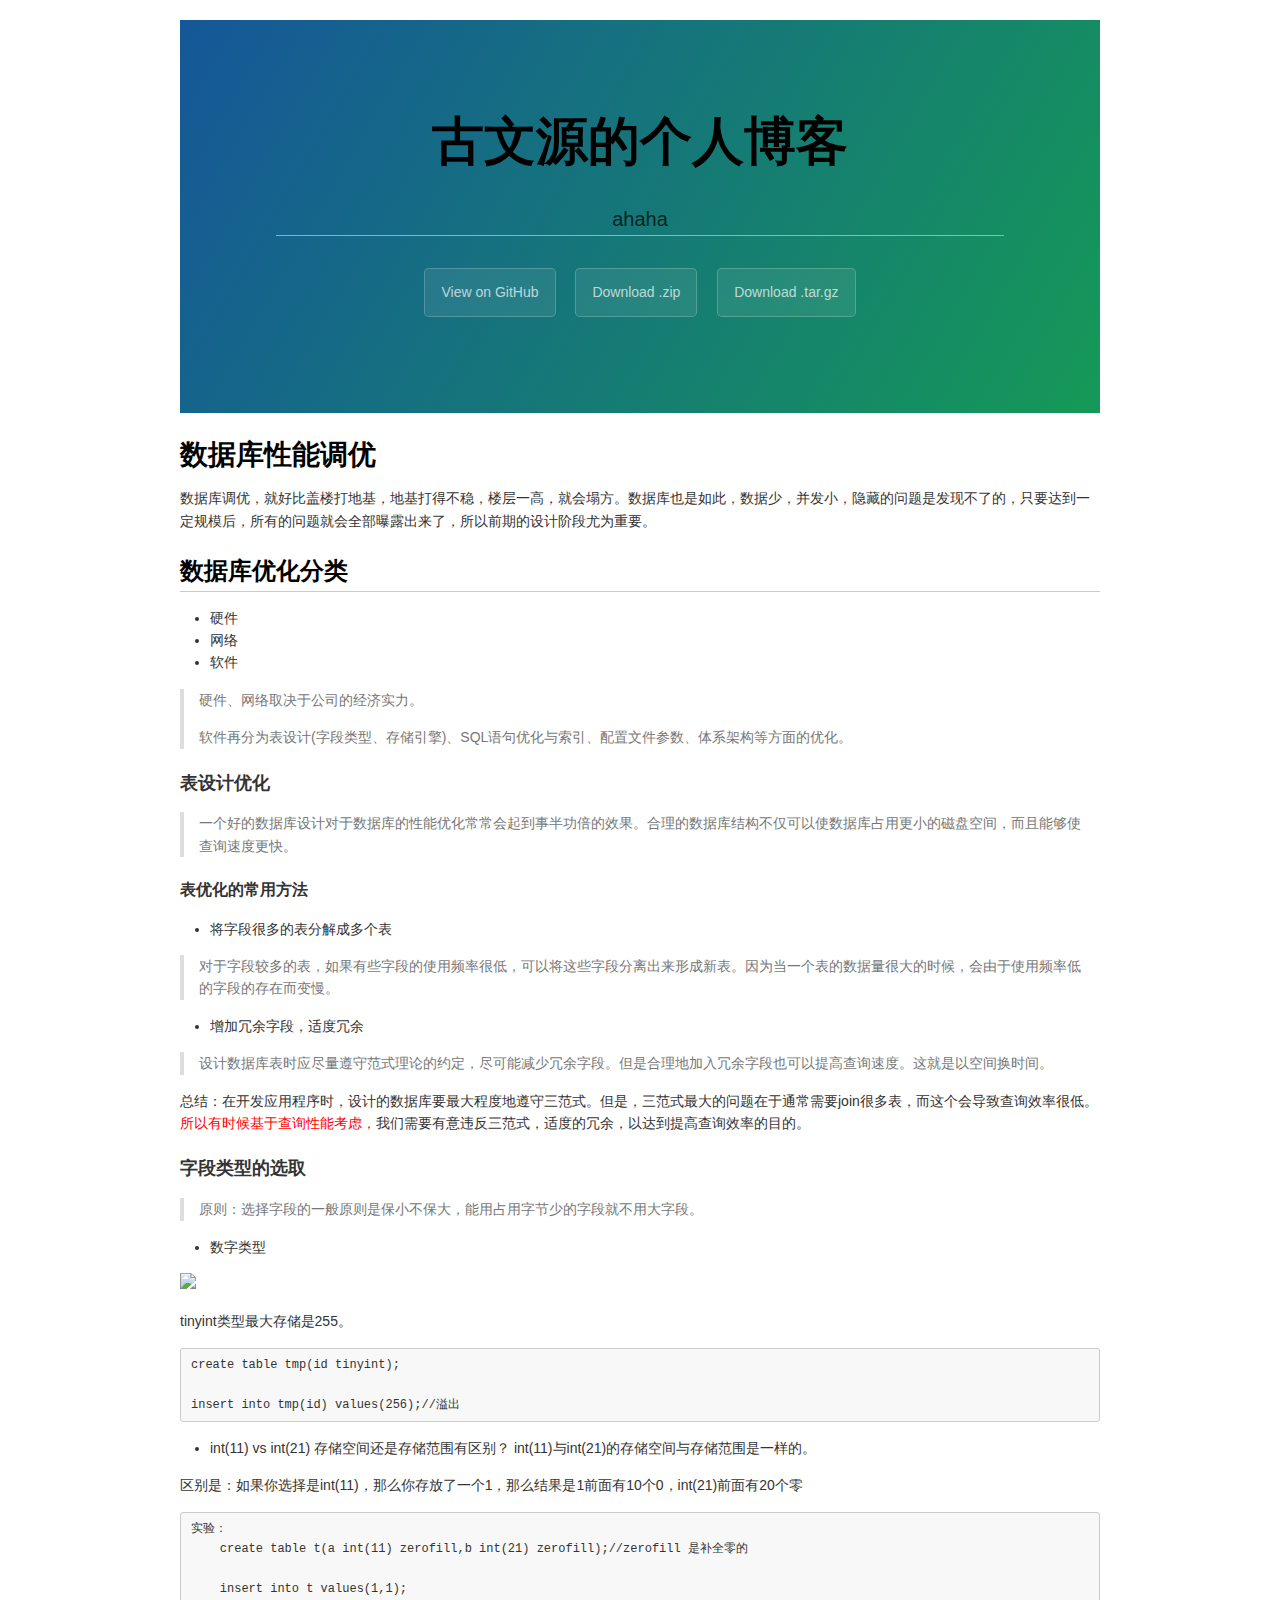
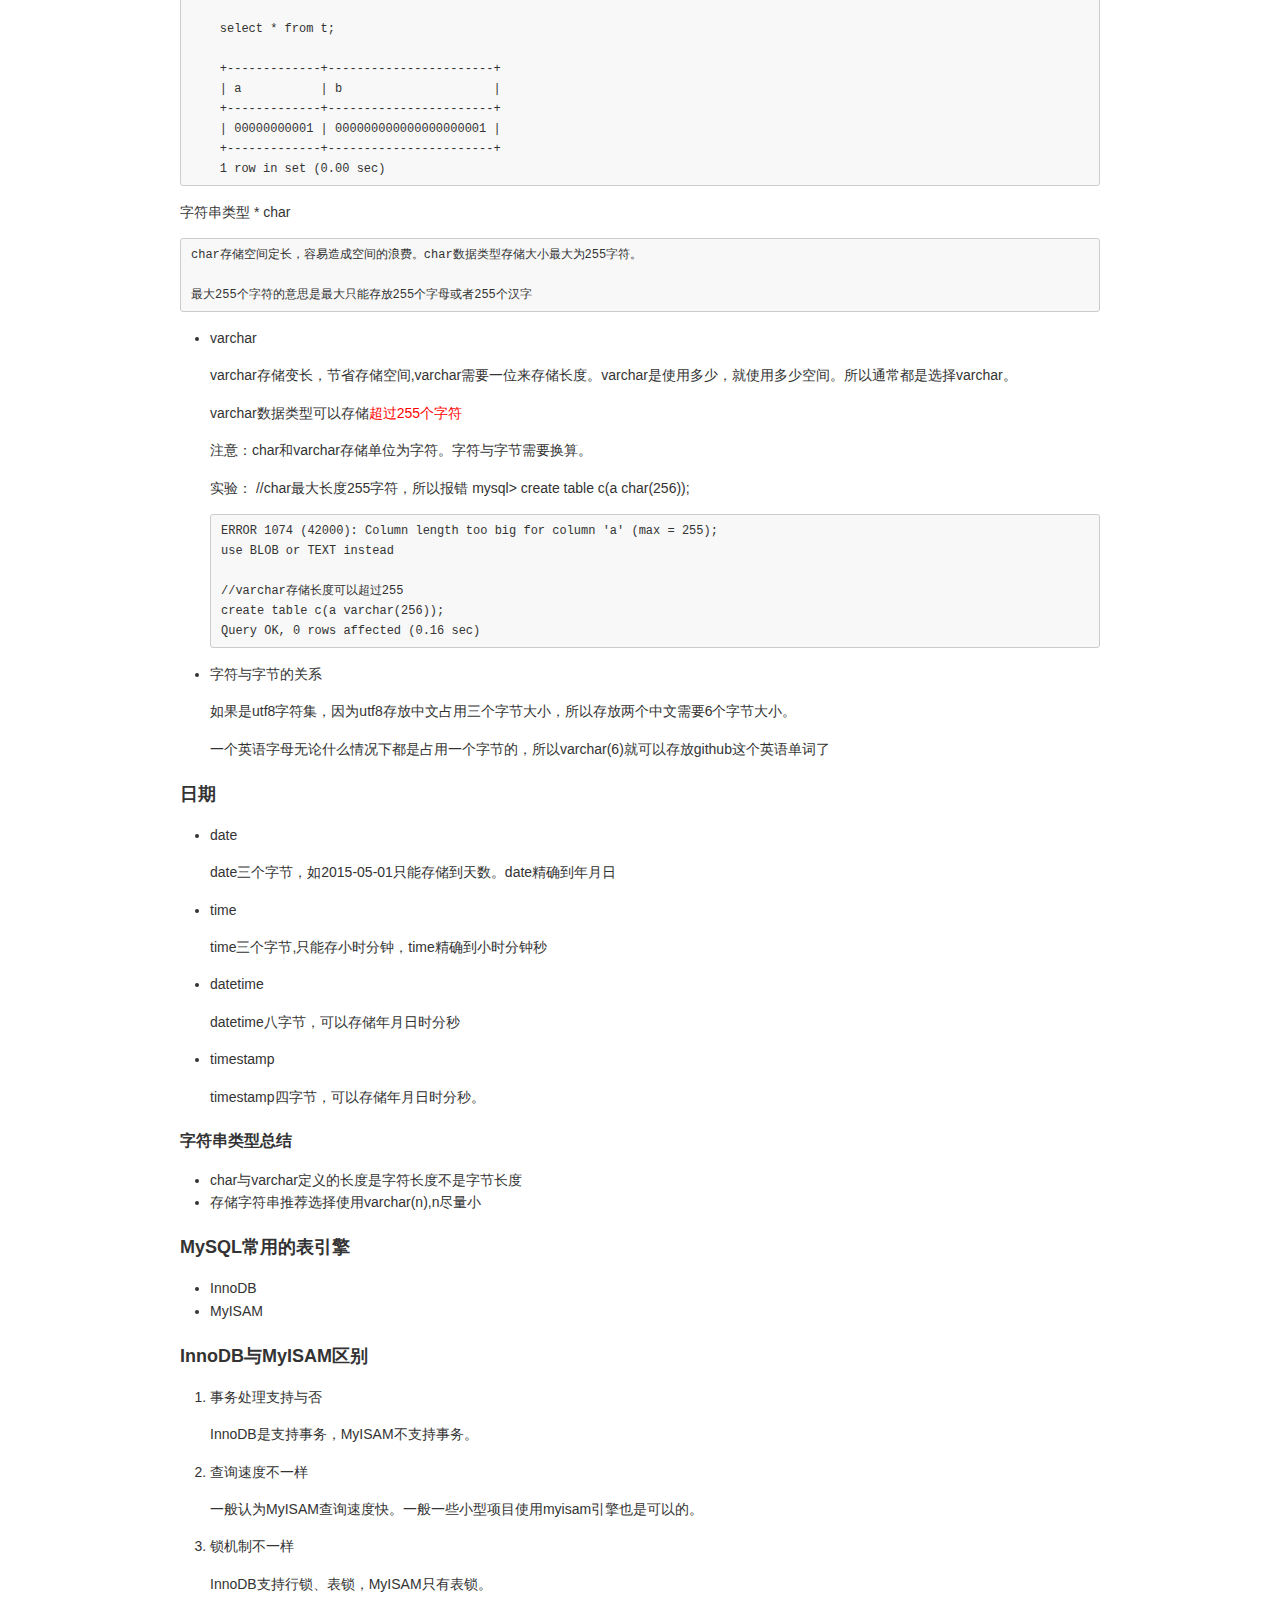
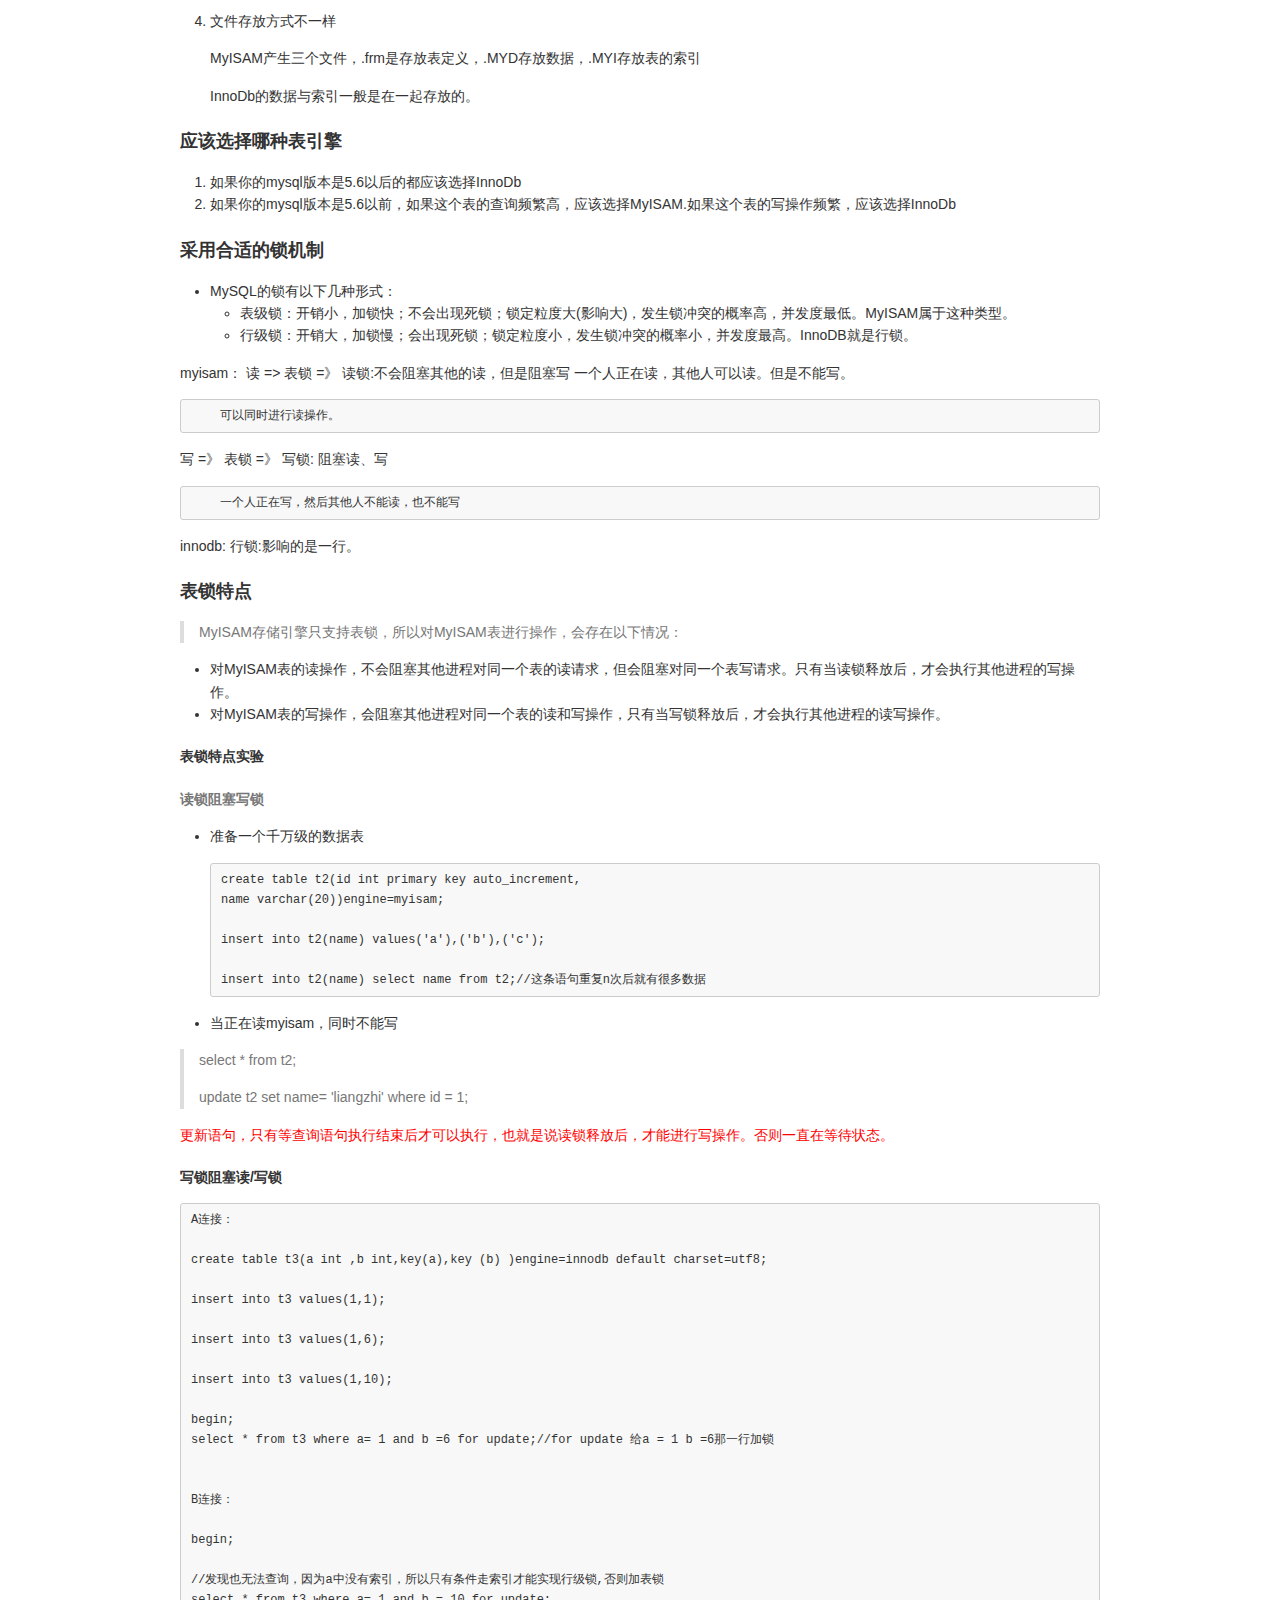
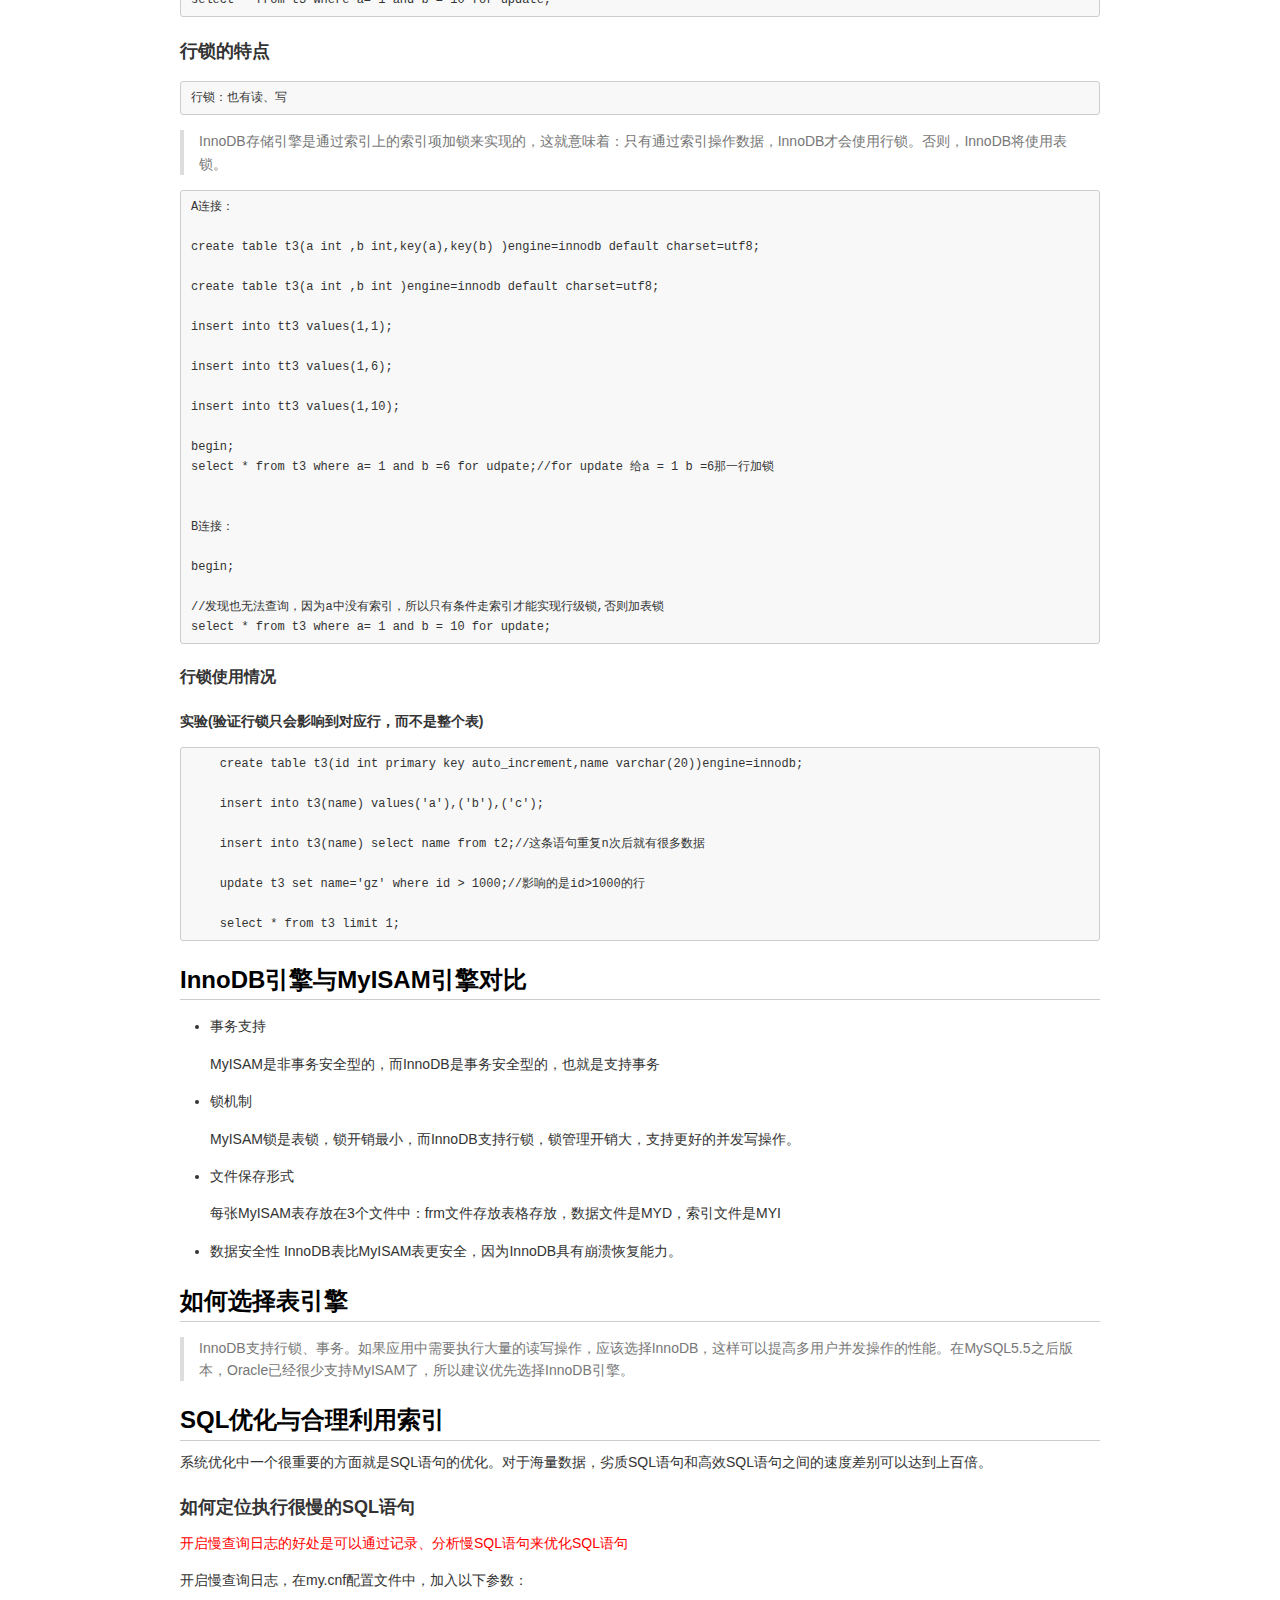
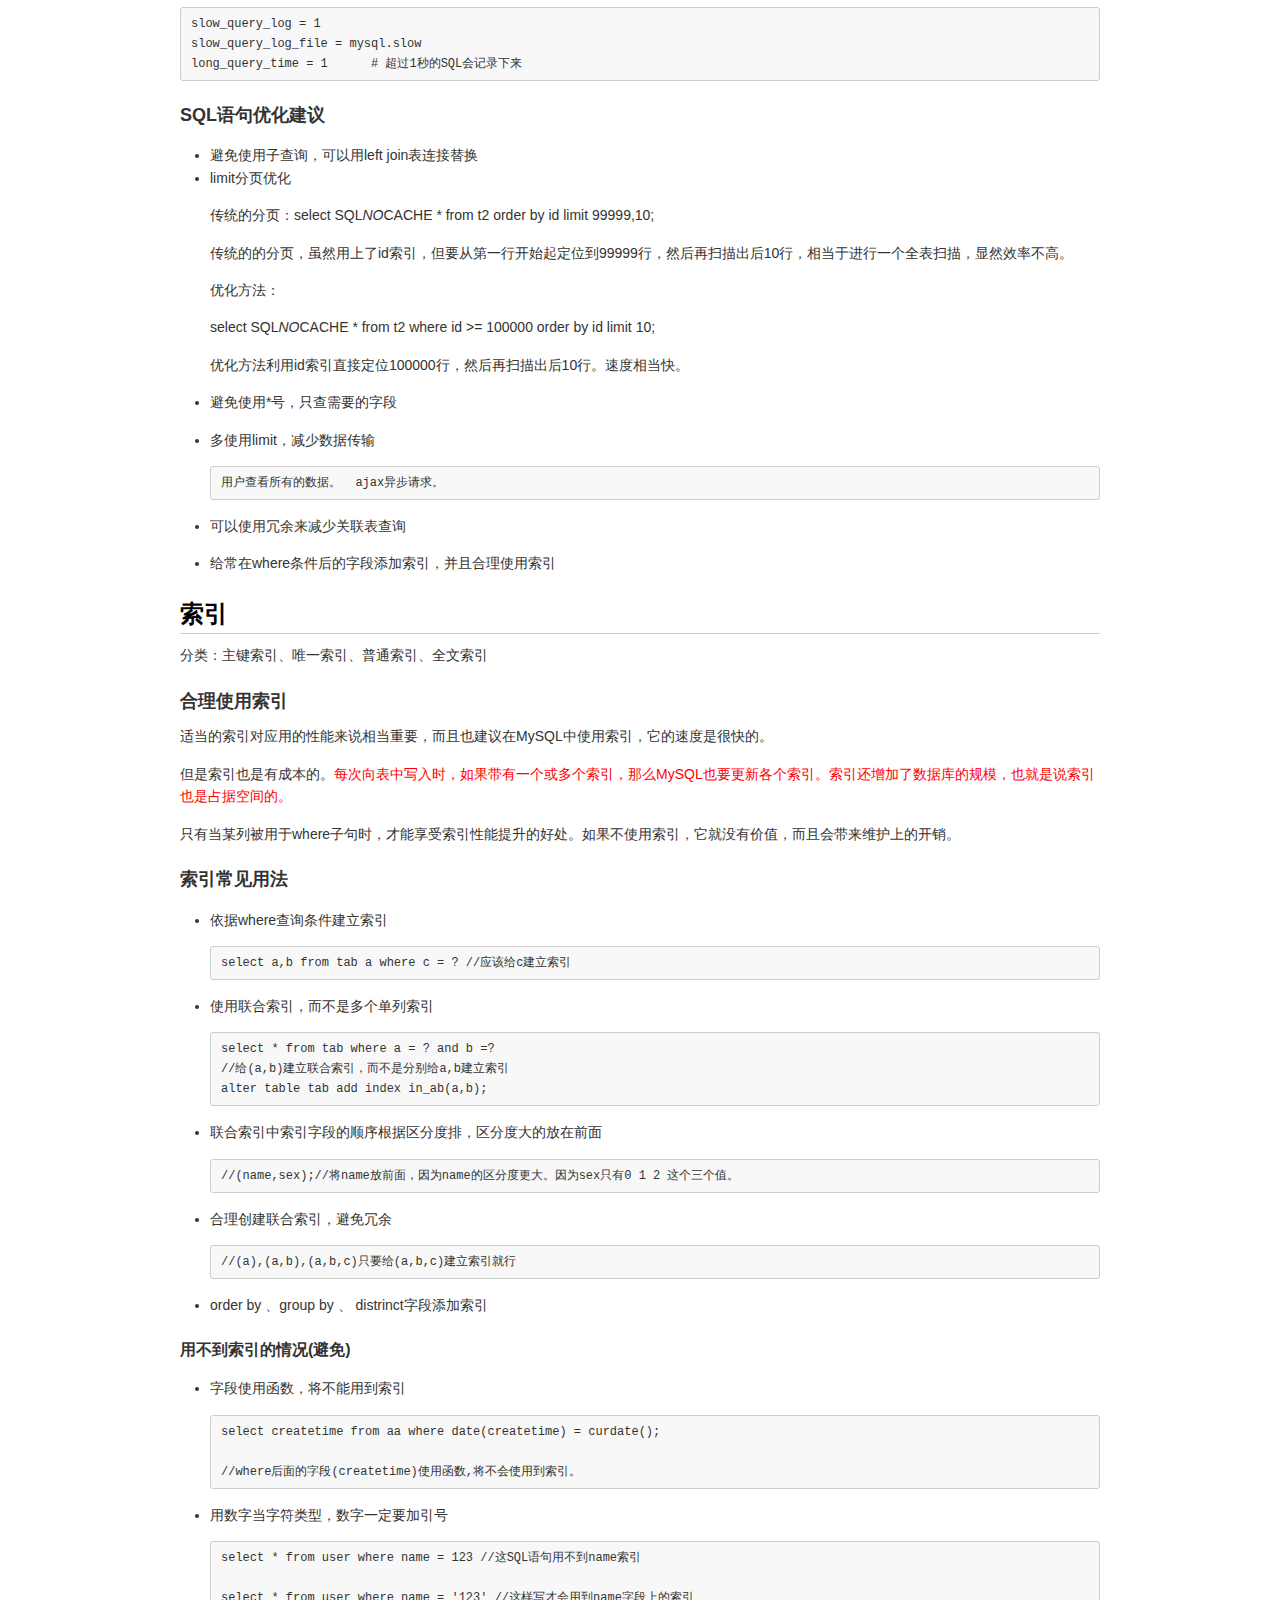
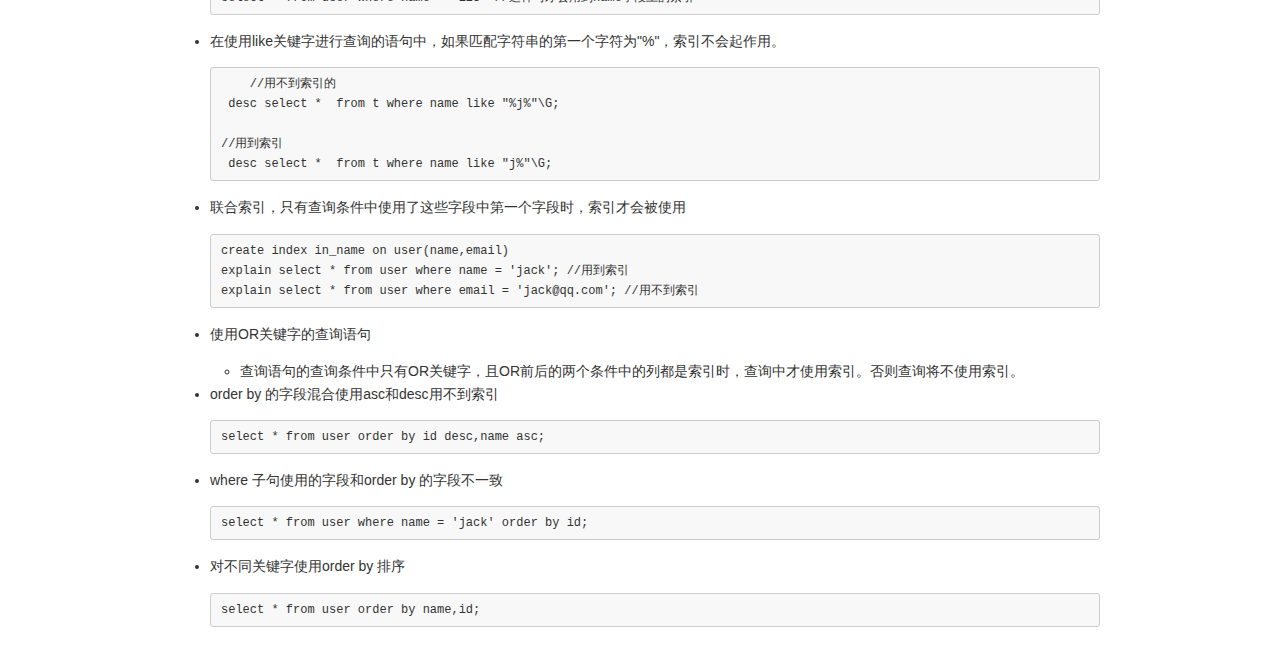
==== index.html @ 9a8e1db8 "Update index.html" ====
<!DOCTYPE html>
<html lang="en-us">
  <head>
    <meta charset="UTF-8">
    <title>Mybokes by 古文源</title>
    <meta name="viewport" content="width=device-width, initial-scale=1">
    <link rel="stylesheet" type="text/css" href="stylesheets/normalize.css" media="screen">
    <link href='https://fonts.googleapis.com/css?family=Open+Sans:400,700' rel='stylesheet' type='text/css'>
    <link rel="stylesheet" type="text/css" href="stylesheets/stylesheet.css" media="screen">
    <link rel="stylesheet" type="text/css" href="stylesheets/github-light.css" media="screen">
    <style type="text/css">
/* GitHub stylesheet for MarkdownPad (http://markdownpad.com) */
/* Author: Nicolas Hery - http://nicolashery.com */
/* Version: b13fe65ca28d2e568c6ed5d7f06581183df8f2ff */
/* Source: https://github.com/nicolahery/markdownpad-github */

/* RESET
=============================================================================*/

html, body, div, span, applet, object, iframe, h1, h2, h3, h4, h5, h6, p, blockquote, pre, a, abbr, acronym, address, big, cite, code, del, dfn, em, img, ins, kbd, q, s, samp, small, strike, strong, sub, sup, tt, var, b, u, i, center, dl, dt, dd, ol, ul, li, fieldset, form, label, legend, table, caption, tbody, tfoot, thead, tr, th, td, article, aside, canvas, details, embed, figure, figcaption, footer, header, hgroup, menu, nav, output, ruby, section, summary, time, mark, audio, video {
  margin: 0;
  padding: 0;
  border: 0;
}

/* BODY
=============================================================================*/

body {
  font-family: Helvetica, arial, freesans, clean, sans-serif;
  font-size: 14px;
  line-height: 1.6;
  color: #333;
  background-color: #fff;
  padding: 20px;
  max-width: 960px;
  margin: 0 auto;
}

body>*:first-child {
  margin-top: 0 !important;
}

body>*:last-child {
  margin-bottom: 0 !important;
}

/* BLOCKS
=============================================================================*/

p, blockquote, ul, ol, dl, table, pre {
  margin: 15px 0;
}

/* HEADERS
=============================================================================*/

h1, h2, h3, h4, h5, h6 {
  margin: 20px 0 10px;
  padding: 0;
  font-weight: bold;
  -webkit-font-smoothing: antialiased;
}

h1 tt, h1 code, h2 tt, h2 code, h3 tt, h3 code, h4 tt, h4 code, h5 tt, h5 code, h6 tt, h6 code {
  font-size: inherit;
}

h1 {
  font-size: 28px;
  color: #000;
}

h2 {
  font-size: 24px;
  border-bottom: 1px solid #ccc;
  color: #000;
}

h3 {
  font-size: 18px;
}

h4 {
  font-size: 16px;
}

h5 {
  font-size: 14px;
}

h6 {
  color: #777;
  font-size: 14px;
}

body>h2:first-child, body>h1:first-child, body>h1:first-child+h2, body>h3:first-child, body>h4:first-child, body>h5:first-child, body>h6:first-child {
  margin-top: 0;
  padding-top: 0;
}

a:first-child h1, a:first-child h2, a:first-child h3, a:first-child h4, a:first-child h5, a:first-child h6 {
  margin-top: 0;
  padding-top: 0;
}

h1+p, h2+p, h3+p, h4+p, h5+p, h6+p {
  margin-top: 10px;
}

/* LINKS
=============================================================================*/

a {
  color: #4183C4;
  text-decoration: none;
}

a:hover {
  text-decoration: underline;
}

/* LISTS
=============================================================================*/

ul, ol {
  padding-left: 30px;
}

ul li > :first-child, 
ol li > :first-child, 
ul li ul:first-of-type, 
ol li ol:first-of-type, 
ul li ol:first-of-type, 
ol li ul:first-of-type {
  margin-top: 0px;
}

ul ul, ul ol, ol ol, ol ul {
  margin-bottom: 0;
}

dl {
  padding: 0;
}

dl dt {
  font-size: 14px;
  font-weight: bold;
  font-style: italic;
  padding: 0;
  margin: 15px 0 5px;
}

dl dt:first-child {
  padding: 0;
}

dl dt>:first-child {
  margin-top: 0px;
}

dl dt>:last-child {
  margin-bottom: 0px;
}

dl dd {
  margin: 0 0 15px;
  padding: 0 15px;
}

dl dd>:first-child {
  margin-top: 0px;
}

dl dd>:last-child {
  margin-bottom: 0px;
}

/* CODE
=============================================================================*/

pre, code, tt {
  font-size: 12px;
  font-family: Consolas, "Liberation Mono", Courier, monospace;
}

code, tt {
  margin: 0 0px;
  padding: 0px 0px;
  white-space: nowrap;
  border: 1px solid #eaeaea;
  background-color: #f8f8f8;
  border-radius: 3px;
}

pre>code {
  margin: 0;
  padding: 0;
  white-space: pre;
  border: none;
  background: transparent;
}

pre {
  background-color: #f8f8f8;
  border: 1px solid #ccc;
  font-size: 13px;
  line-height: 19px;
  overflow: auto;
  padding: 6px 10px;
  border-radius: 3px;
}

pre code, pre tt {
  background-color: transparent;
  border: none;
}

kbd {
    -moz-border-bottom-colors: none;
    -moz-border-left-colors: none;
    -moz-border-right-colors: none;
    -moz-border-top-colors: none;
    background-color: #DDDDDD;
    background-image: linear-gradient(#F1F1F1, #DDDDDD);
    background-repeat: repeat-x;
    border-color: #DDDDDD #CCCCCC #CCCCCC #DDDDDD;
    border-image: none;
    border-radius: 2px 2px 2px 2px;
    border-style: solid;
    border-width: 1px;
    font-family: "Helvetica Neue",Helvetica,Arial,sans-serif;
    line-height: 10px;
    padding: 1px 4px;
}

/* QUOTES
=============================================================================*/

blockquote {
  border-left: 4px solid #DDD;
  padding: 0 15px;
  color: #777;
}

blockquote>:first-child {
  margin-top: 0px;
}

blockquote>:last-child {
  margin-bottom: 0px;
}

/* HORIZONTAL RULES
=============================================================================*/

hr {
  clear: both;
  margin: 15px 0;
  height: 0px;
  overflow: hidden;
  border: none;
  background: transparent;
  border-bottom: 4px solid #ddd;
  padding: 0;
}

/* TABLES
=============================================================================*/

table th {
  font-weight: bold;
}

table th, table td {
  border: 1px solid #ccc;
  padding: 6px 13px;
}

table tr {
  border-top: 1px solid #ccc;
  background-color: #fff;
}

table tr:nth-child(2n) {
  background-color: #f8f8f8;
}

/* IMAGES
=============================================================================*/

img {
  max-width: 100%
}
</style>
  </head>
  <body>
    <section class="page-header">
      <h1 class="project-name">古文源的个人博客</h1>
      <h2 class="project-tagline">ahaha</h2>
      <a href="https://github.com/gwy661020/mybokes" class="btn">View on GitHub</a>
      <a href="https://github.com/gwy661020/mybokes/zipball/master" class="btn">Download .zip</a>
      <a href="https://github.com/gwy661020/mybokes/tarball/master" class="btn">Download .tar.gz</a>
    </section>

   <h1>数据库性能调优</h1>
<p>数据库调优，就好比盖楼打地基，地基打得不稳，楼层一高，就会塌方。数据库也是如此，数据少，并发小，隐藏的问题是发现不了的，只要达到一定规模后，所有的问题就会全部曝露出来了，所以前期的设计阶段尤为重要。</p>
<h2>数据库优化分类</h2>
<ul>
<li>硬件</li>
<li>网络</li>
<li>软件</li>
</ul>
<blockquote>
<p>硬件、网络取决于公司的经济实力。</p>
<p>软件再分为表设计(字段类型、存储引擎)、SQL语句优化与索引、配置文件参数、体系架构等方面的优化。</p>
</blockquote>
<h3>表设计优化</h3>
<blockquote>
<p>一个好的数据库设计对于数据库的性能优化常常会起到事半功倍的效果。合理的数据库结构不仅可以使数据库占用更小的磁盘空间，而且能够使查询速度更快。</p>
</blockquote>
<h4>表优化的常用方法</h4>
<ul>
<li>将字段很多的表分解成多个表</li>
</ul>
<blockquote>
<p>对于字段较多的表，如果有些字段的使用频率很低，可以将这些字段分离出来形成新表。因为当一个表的数据量很大的时候，会由于使用频率低的字段的存在而变慢。</p>
</blockquote>
<ul>
<li>增加冗余字段，适度冗余</li>
</ul>
<blockquote>
<p>设计数据库表时应尽量遵守范式理论的约定，尽可能减少冗余字段。但是合理地加入冗余字段也可以提高查询速度。这就是以空间换时间。</p>
</blockquote>
<p>总结：在开发应用程序时，设计的数据库要最大程度地遵守三范式。但是，三范式最大的问题在于通常需要join很多表，而这个会导致查询效率很低。<span style="color:red">所以有时候基于查询性能考虑，</span>我们需要有意违反三范式，适度的冗余，以达到提高查询效率的目的。</p>
<h3>字段类型的选取</h3>
<blockquote>
<p>原则：选择字段的一般原则是保小不保大，能用占用字节少的字段就不用大字段。 </p>
</blockquote>
<ul>
<li>数字类型</li>
</ul>
<p><img src="./img/2016-08-05_201403.png" /></p>
<p>tinyint类型最大存储是255。</p>
<pre><code>create table tmp(id tinyint);

insert into tmp(id) values(256);//溢出
</code></pre>

<ul>
<li>
int(11) vs int(21)
存储空间还是存储范围有区别？
int(11)与int(21)的存储空间与存储范围是一样的。
</li>
</ul>
<p>区别是：如果你选择是int(11)，那么你存放了一个1，那么结果是1前面有10个0，int(21)前面有20个零</p>
<pre><code>实验：
    create table t(a int(11) zerofill,b int(21) zerofill);//zerofill 是补全零的

    insert into t values(1,1);

    select * from t;

    +-------------+-----------------------+
    | a           | b                     |
    +-------------+-----------------------+
    | 00000000001 | 000000000000000000001 |
    +-------------+-----------------------+
    1 row in set (0.00 sec)
</code></pre>

<p>字符串类型
* char</p>
<pre><code>char存储空间定长，容易造成空间的浪费。char数据类型存储大小最大为255字符。

最大255个字符的意思是最大只能存放255个字母或者255个汉字
</code></pre>

<ul>
<li>
<p>varchar</p>
<p>varchar存储变长，节省存储空间,varchar需要一位来存储长度。varchar是使用多少，就使用多少空间。所以通常都是选择varchar。</p>
<p>varchar数据类型可以存储<span style="color:red">超过255个字符</span></p>
<p>注意：char和varchar存储单位为字符。字符与字节需要换算。</p>
<p>实验：
    //char最大长度255字符，所以报错
    mysql&gt; create table c(a char(256));</p>
<pre><code>ERROR 1074 (42000): Column length too big for column 'a' (max = 255); 
use BLOB or TEXT instead

//varchar存储长度可以超过255
create table c(a varchar(256));
Query OK, 0 rows affected (0.16 sec)
</code></pre>

</li>
<li>
<p>字符与字节的关系</p>
<p>如果是utf8字符集，因为utf8存放中文占用三个字节大小，所以存放两个中文需要6个字节大小。</p>
<p>一个英语字母无论什么情况下都是占用一个字节的，所以varchar(6)就可以存放github这个英语单词了</p>
</li>
</ul>
<h3>日期</h3>
<ul>
<li>
<p>date</p>
<p>date三个字节，如2015-05-01只能存储到天数。date精确到年月日</p>
</li>
<li>
<p>time</p>
<p>time三个字节,只能存小时分钟，time精确到小时分钟秒</p>
</li>
<li>
<p>datetime</p>
<p>datetime八字节，可以存储年月日时分秒</p>
</li>
<li>
<p>timestamp</p>
<p>timestamp四字节，可以存储年月日时分秒。</p>
</li>
</ul>
<h4>字符串类型总结</h4>
<ul>
<li>char与varchar定义的长度是字符长度不是字节长度</li>
<li>存储字符串推荐选择使用varchar(n),n尽量小</li>
</ul>
<h3>MySQL常用的表引擎</h3>
<ul>
<li>InnoDB</li>
<li>MyISAM</li>
</ul>
<h3>InnoDB与MyISAM区别</h3>
<ol>
<li>
<p>事务处理支持与否</p>
<p>InnoDB是支持事务，MyISAM不支持事务。</p>
</li>
<li>
<p>查询速度不一样</p>
<p>一般认为MyISAM查询速度快。一般一些小型项目使用myisam引擎也是可以的。</p>
</li>
<li>
<p>锁机制不一样</p>
<p>InnoDB支持行锁、表锁，MyISAM只有表锁。</p>
</li>
<li>
<p>文件存放方式不一样</p>
<p>MyISAM产生三个文件，.frm是存放表定义，.MYD存放数据，.MYI存放表的索引</p>
<p>InnoDb的数据与索引一般是在一起存放的。</p>
</li>
</ol>
<h3>应该选择哪种表引擎</h3>
<ol>
<li>如果你的mysql版本是5.6以后的都应该选择InnoDb</li>
<li>如果你的mysql版本是5.6以前，如果这个表的查询频繁高，应该选择MyISAM.如果这个表的写操作频繁，应该选择InnoDb</li>
</ol>
<h3>采用合适的锁机制</h3>
<ul>
<li>
MySQL的锁有以下几种形式：
<ul>
<li>表级锁：开销小，加锁快；不会出现死锁；锁定粒度大(影响大)，发生锁冲突的概率高，并发度最低。MyISAM属于这种类型。</li>
<li>行级锁：开销大，加锁慢；会出现死锁；锁定粒度小，发生锁冲突的概率小，并发度最高。InnoDB就是行锁。</li>
</ul>
</li>
</ul>
<p>myisam：
读  =&gt;  表锁  =》  读锁:不会阻塞其他的读，但是阻塞写 
    一个人正在读，其他人可以读。但是不能写。</p>
<pre><code>    可以同时进行读操作。
</code></pre>

<p>写  =》 表锁   =》 写锁: 阻塞读、写</p>
<pre><code>    一个人正在写，然后其他人不能读，也不能写
</code></pre>

<p>innodb:
行锁:影响的是一行。</p>
<h3>表锁特点</h3>
<blockquote>
<p>MyISAM存储引擎只支持表锁，所以对MyISAM表进行操作，会存在以下情况：</p>
</blockquote>
<ul>
<li>对MyISAM表的读操作，不会阻塞其他进程对同一个表的读请求，但会阻塞对同一个表写请求。只有当读锁释放后，才会执行其他进程的写操作。</li>
<li>对MyISAM表的写操作，会阻塞其他进程对同一个表的读和写操作，只有当写锁释放后，才会执行其他进程的读写操作。</li>
</ul>
<h5>表锁特点实验</h5>
<h6>读锁阻塞写锁</h6>
<ul>
<li>
<p>准备一个千万级的数据表  </p>
<pre><code>create table t2(id int primary key auto_increment,
name varchar(20))engine=myisam;

insert into t2(name) values('a'),('b'),('c');

insert into t2(name) select name from t2;//这条语句重复n次后就有很多数据
</code></pre>

</li>
<li>
<p>当正在读myisam，同时不能写</p>
</li>
</ul>
<blockquote>
<p>select * from t2;</p>
<p>update t2 set name= 'liangzhi' where id = 1;</p>
</blockquote>
<p><span style="color:red">更新语句，只有等查询语句执行结束后才可以执行，也就是说读锁释放后，才能进行写操作。否则一直在等待状态。</span></p>
<h5>写锁阻塞读/写锁</h5>
<pre><code>A连接：

create table t3(a int ,b int,key(a),key (b) )engine=innodb default charset=utf8;

insert into t3 values(1,1);

insert into t3 values(1,6);

insert into t3 values(1,10);

begin;
select * from t3 where a= 1 and b =6 for update;//for update 给a = 1 b =6那一行加锁


B连接：

begin;

//发现也无法查询，因为a中没有索引，所以只有条件走索引才能实现行级锁,否则加表锁
select * from t3 where a= 1 and b = 10 for update;
</code></pre>

<h3>行锁的特点</h3>
<pre><code>行锁：也有读、写
</code></pre>

<blockquote>
<p>InnoDB存储引擎是通过索引上的索引项加锁来实现的，这就意味着：只有通过索引操作数据，InnoDB才会使用行锁。否则，InnoDB将使用表锁。</p>
</blockquote>
<pre><code>A连接：

create table t3(a int ,b int,key(a),key(b) )engine=innodb default charset=utf8;

create table t3(a int ,b int )engine=innodb default charset=utf8;

insert into tt3 values(1,1);

insert into tt3 values(1,6);

insert into tt3 values(1,10);

begin;
select * from t3 where a= 1 and b =6 for udpate;//for update 给a = 1 b =6那一行加锁


B连接：

begin;

//发现也无法查询，因为a中没有索引，所以只有条件走索引才能实现行级锁,否则加表锁
select * from t3 where a= 1 and b = 10 for update;
</code></pre>

<h4>行锁使用情况</h4>
<h5>实验(验证行锁只会影响到对应行，而不是整个表)</h5>
<pre><code>    create table t3(id int primary key auto_increment,name varchar(20))engine=innodb;

    insert into t3(name) values('a'),('b'),('c');

    insert into t3(name) select name from t2;//这条语句重复n次后就有很多数据

    update t3 set name='gz' where id &gt; 1000;//影响的是id&gt;1000的行

    select * from t3 limit 1;
</code></pre>

<h2>InnoDB引擎与MyISAM引擎对比</h2>
<ul>
<li>
<p>事务支持</p>
<p>MyISAM是非事务安全型的，而InnoDB是事务安全型的，也就是支持事务</p>
</li>
<li>
<p>锁机制</p>
<p>MyISAM锁是表锁，锁开销最小，而InnoDB支持行锁，锁管理开销大，支持更好的并发写操作。</p>
</li>
<li>
<p>文件保存形式</p>
<p>每张MyISAM表存放在3个文件中：frm文件存放表格存放，数据文件是MYD，索引文件是MYI</p>
</li>
<li>
<p>数据安全性
InnoDB表比MyISAM表更安全，因为InnoDB具有崩溃恢复能力。</p>
</li>
</ul>
<h2>如何选择表引擎</h2>
<blockquote>
<p>InnoDB支持行锁、事务。如果应用中需要执行大量的读写操作，应该选择InnoDB，这样可以提高多用户并发操作的性能。在MySQL5.5之后版本，Oracle已经很少支持MyISAM了，所以建议优先选择InnoDB引擎。</p>
</blockquote>
<h2>SQL优化与合理利用索引</h2>
<p>系统优化中一个很重要的方面就是SQL语句的优化。对于海量数据，劣质SQL语句和高效SQL语句之间的速度差别可以达到上百倍。</p>
<h3>如何定位执行很慢的SQL语句</h3>
<p><span style="color:red">开启慢查询日志的好处是可以通过记录、分析慢SQL语句来优化SQL语句</span></p>
<p>开启慢查询日志，在my.cnf配置文件中，加入以下参数：</p>
<pre><code>slow_query_log = 1
slow_query_log_file = mysql.slow
long_query_time = 1      # 超过1秒的SQL会记录下来
</code></pre>

<h3>SQL语句优化建议</h3>
<ul>
<li>避免使用子查询，可以用left join表连接替换</li>
<li>
<p>limit分页优化</p>
<p>传统的分页：select SQL<em>NO</em>CACHE * from t2 order by id limit 99999,10;</p>
<p>传统的的分页，虽然用上了id索引，但要从第一行开始起定位到99999行，然后再扫描出后10行，相当于进行一个全表扫描，显然效率不高。</p>
<p>优化方法：</p>
<p>select SQL<em>NO</em>CACHE * from t2 where id &gt;= 100000 order by id limit 10;</p>
<p>优化方法利用id索引直接定位100000行，然后再扫描出后10行。速度相当快。</p>
</li>
<li>
<p>避免使用*号，只查需要的字段</p>
</li>
<li>
<p>多使用limit，减少数据传输</p>
<pre><code>用户查看所有的数据。  ajax异步请求。
</code></pre>

</li>
<li>
<p>可以使用冗余来减少关联表查询</p>
</li>
<li>给常在where条件后的字段添加索引，并且合理使用索引</li>
</ul>
<h2>索引</h2>
<p>分类：主键索引、唯一索引、普通索引、全文索引</p>
<h3>合理使用索引</h3>
<p>适当的索引对应用的性能来说相当重要，而且也建议在MySQL中使用索引，它的速度是很快的。</p>
<p>但是索引也是有成本的。<span style="color:red">每次向表中写入时，如果带有一个或多个索引，那么MySQL也要更新各个索引。索引还增加了数据库的规模，也就是说索引也是占据空间的。</span></p>
<p>只有当某列被用于where子句时，才能享受索引性能提升的好处。如果不使用索引，它就没有价值，而且会带来维护上的开销。</p>
<h3>索引常见用法</h3>
<ul>
<li>
<p>依据where查询条件建立索引</p>
<pre><code>select a,b from tab a where c = ? //应该给c建立索引
</code></pre>

</li>
<li>
<p>使用联合索引，而不是多个单列索引</p>
<pre><code>select * from tab where a = ? and b =?
//给(a,b)建立联合索引，而不是分别给a,b建立索引
alter table tab add index in_ab(a,b);
</code></pre>

</li>
<li>
<p>联合索引中索引字段的顺序根据区分度排，区分度大的放在前面</p>
<pre><code>//(name,sex);//将name放前面，因为name的区分度更大。因为sex只有0 1 2 这个三个值。
</code></pre>

</li>
<li>
<p>合理创建联合索引，避免冗余</p>
<pre><code>//(a),(a,b),(a,b,c)只要给(a,b,c)建立索引就行
</code></pre>

</li>
<li>order by 、group by 、 distrinct字段添加索引</li>
</ul>
<h4>用不到索引的情况(避免)</h4>
<ul>
<li>
<p>字段使用函数，将不能用到索引</p>
<pre><code>select createtime from aa where date(createtime) = curdate();

//where后面的字段(createtime)使用函数,将不会使用到索引。
</code></pre>

</li>
<li>
<p>用数字当字符类型，数字一定要加引号</p>
<pre><code>select * from user where name = 123 //这SQL语句用不到name索引

select * from user where name = '123' //这样写才会用到name字段上的索引
</code></pre>

</li>
<li>
<p>在使用like关键字进行查询的语句中，如果匹配字符串的第一个字符为&quot;%&quot;，索引不会起作用。</p>
<pre><code>    //用不到索引的        
 desc select *  from t where name like &quot;%j%&quot;\G;

//用到索引
 desc select *  from t where name like &quot;j%&quot;\G;
</code></pre>

</li>
<li>
<p>联合索引，只有查询条件中使用了这些字段中第一个字段时，索引才会被使用</p>
<pre><code>create index in_name on user(name,email)
explain select * from user where name = 'jack'; //用到索引
explain select * from user where email = 'jack@qq.com'; //用不到索引
</code></pre>

</li>
<li>
<p>使用OR关键字的查询语句</p>
<ul>
<li>查询语句的查询条件中只有OR关键字，且OR前后的两个条件中的列都是索引时，查询中才使用索引。否则查询将不使用索引。</li>
</ul>
</li>
<li>
<p>order by 的字段混合使用asc和desc用不到索引</p>
<pre><code>select * from user order by id desc,name asc;
</code></pre>

</li>
<li>
<p>where 子句使用的字段和order by 的字段不一致</p>
<pre><code>select * from user where name = 'jack' order by id;
</code></pre>

</li>
<li>
<p>对不同关键字使用order by 排序</p>
<pre><code>select * from user order by name,id;
</code></pre>

</li>
</ul>

  
  </body>
</html>
---- stylesheets/stylesheet.css ----
* {
  box-sizing: border-box; }

body {
  padding: 0;
  margin: 0;
  font-family: "Open Sans", "Helvetica Neue", Helvetica, Arial, sans-serif;
  font-size: 16px;
  line-height: 1.5;
  color: #606c71; }

a {
  color: #1e6bb8;
  text-decoration: none; }
  a:hover {
    text-decoration: underline; }

.btn {
  display: inline-block;
  margin-bottom: 1rem;
  color: rgba(255, 255, 255, 0.7);
  background-color: rgba(255, 255, 255, 0.08);
  border-color: rgba(255, 255, 255, 0.2);
  border-style: solid;
  border-width: 1px;
  border-radius: 0.3rem;
  transition: color 0.2s, background-color 0.2s, border-color 0.2s; }
  .btn + .btn {
    margin-left: 1rem; }

.btn:hover {
  color: rgba(255, 255, 255, 0.8);
  text-decoration: none;
  background-color: rgba(255, 255, 255, 0.2);
  border-color: rgba(255, 255, 255, 0.3); }

@media screen and (min-width: 64em) {
  .btn {
    padding: 0.75rem 1rem; } }

@media screen and (min-width: 42em) and (max-width: 64em) {
  .btn {
    padding: 0.6rem 0.9rem;
    font-size: 0.9rem; } }

@media screen and (max-width: 42em) {
  .btn {
    display: block;
    width: 100%;
    padding: 0.75rem;
    font-size: 0.9rem; }
    .btn + .btn {
      margin-top: 1rem;
      margin-left: 0; } }

.page-header {
  color: #fff;
  text-align: center;
  background-color: #159957;
  background-image: linear-gradient(120deg, #155799, #159957); }

@media screen and (min-width: 64em) {
  .page-header {
    padding: 5rem 6rem; } }

@media screen and (min-width: 42em) and (max-width: 64em) {
  .page-header {
    padding: 3rem 4rem; } }

@media screen and (max-width: 42em) {
  .page-header {
    padding: 2rem 1rem; } }

.project-name {
  margin-top: 0;
  margin-bottom: 0.1rem; }

@media screen and (min-width: 64em) {
  .project-name {
    font-size: 3.25rem; } }

@media screen and (min-width: 42em) and (max-width: 64em) {
  .project-name {
    font-size: 2.25rem; } }

@media screen and (max-width: 42em) {
  .project-name {
    font-size: 1.75rem; } }

.project-tagline {
  margin-bottom: 2rem;
  font-weight: normal;
  opacity: 0.7; }

@media screen and (min-width: 64em) {
  .project-tagline {
    font-size: 1.25rem; } }

@media screen and (min-width: 42em) and (max-width: 64em) {
  .project-tagline {
    font-size: 1.15rem; } }

@media screen and (max-width: 42em) {
  .project-tagline {
    font-size: 1rem; } }

.main-content :first-child {
  margin-top: 0; }
.main-content img {
  max-width: 100%; }
.main-content h1, .main-content h2, .main-content h3, .main-content h4, .main-content h5, .main-content h6 {
  margin-top: 2rem;
  margin-bottom: 1rem;
  font-weight: normal;
  color: #159957; }
.main-content p {
  margin-bottom: 1em; }
.main-content code {
  padding: 2px 4px;
  font-family: Consolas, "Liberation Mono", Menlo, Courier, monospace;
  font-size: 0.9rem;
  color: #383e41;
  background-color: #f3f6fa;
  border-radius: 0.3rem; }
.main-content pre {
  padding: 0.8rem;
  margin-top: 0;
  margin-bottom: 1rem;
  font: 1rem Consolas, "Liberation Mono", Menlo, Courier, monospace;
  color: #567482;
  word-wrap: normal;
  background-color: #f3f6fa;
  border: solid 1px #dce6f0;
  border-radius: 0.3rem; }
  .main-content pre > code {
    padding: 0;
    margin: 0;
    font-size: 0.9rem;
    color: #567482;
    word-break: normal;
    white-space: pre;
    background: transparent;
    border: 0; }
.main-content .highlight {
  margin-bottom: 1rem; }
  .main-content .highlight pre {
    margin-bottom: 0;
    word-break: normal; }
.main-content .highlight pre, .main-content pre {
  padding: 0.8rem;
  overflow: auto;
  font-size: 0.9rem;
  line-height: 1.45;
  border-radius: 0.3rem; }
.main-content pre code, .main-content pre tt {
  display: inline;
  max-width: initial;
  padding: 0;
  margin: 0;
  overflow: initial;
  line-height: inherit;
  word-wrap: normal;
  background-color: transparent;
  border: 0; }
  .main-content pre code:before, .main-content pre code:after, .main-content pre tt:before, .main-content pre tt:after {
    content: normal; }
.main-content ul, .main-content ol {
  margin-top: 0; }
.main-content blockquote {
  padding: 0 1rem;
  margin-left: 0;
  color: #819198;
  border-left: 0.3rem solid #dce6f0; }
  .main-content blockquote > :first-child {
    margin-top: 0; }
  .main-content blockquote > :last-child {
    margin-bottom: 0; }
.main-content table {
  display: block;
  width: 100%;
  overflow: auto;
  word-break: normal;
  word-break: keep-all; }
  .main-content table th {
    font-weight: bold; }
  .main-content table th, .main-content table td {
    padding: 0.5rem 1rem;
    border: 1px solid #e9ebec; }
.main-content dl {
  padding: 0; }
  .main-content dl dt {
    padding: 0;
    margin-top: 1rem;
    font-size: 1rem;
    font-weight: bold; }
  .main-content dl dd {
    padding: 0;
    margin-bottom: 1rem; }
.main-content hr {
  height: 2px;
  padding: 0;
  margin: 1rem 0;
  background-color: #eff0f1;
  border: 0; }

@media screen and (min-width: 64em) {
  .main-content {
    max-width: 64rem;
    padding: 2rem 6rem;
    margin: 0 auto;
    font-size: 1.1rem; } }

@media screen and (min-width: 42em) and (max-width: 64em) {
  .main-content {
    padding: 2rem 4rem;
    font-size: 1.1rem; } }

@media screen and (max-width: 42em) {
  .main-content {
    padding: 2rem 1rem;
    font-size: 1rem; } }

.site-footer {
  padding-top: 2rem;
  margin-top: 2rem;
  border-top: solid 1px #eff0f1; }

.site-footer-owner {
  display: block;
  font-weight: bold; }

.site-footer-credits {
  color: #819198; }

@media screen and (min-width: 64em) {
  .site-footer {
    font-size: 1rem; } }

@media screen and (min-width: 42em) and (max-width: 64em) {
  .site-footer {
    font-size: 1rem; } }

@media screen and (max-width: 42em) {
  .site-footer {
    font-size: 0.9rem; } }
---- stylesheets/github-light.css ----
/*
The MIT License (MIT)

Copyright (c) 2016 GitHub, Inc.

Permission is hereby granted, free of charge, to any person obtaining a copy
of this software and associated documentation files (the "Software"), to deal
in the Software without restriction, including without limitation the rights
to use, copy, modify, merge, publish, distribute, sublicense, and/or sell
copies of the Software, and to permit persons to whom the Software is
furnished to do so, subject to the following conditions:

The above copyright notice and this permission notice shall be included in all
copies or substantial portions of the Software.

THE SOFTWARE IS PROVIDED "AS IS", WITHOUT WARRANTY OF ANY KIND, EXPRESS OR
IMPLIED, INCLUDING BUT NOT LIMITED TO THE WARRANTIES OF MERCHANTABILITY,
FITNESS FOR A PARTICULAR PURPOSE AND NONINFRINGEMENT. IN NO EVENT SHALL THE
AUTHORS OR COPYRIGHT HOLDERS BE LIABLE FOR ANY CLAIM, DAMAGES OR OTHER
LIABILITY, WHETHER IN AN ACTION OF CONTRACT, TORT OR OTHERWISE, ARISING FROM,
OUT OF OR IN CONNECTION WITH THE SOFTWARE OR THE USE OR OTHER DEALINGS IN THE
SOFTWARE.

*/

.pl-c /* comment */ {
  color: #969896;
}

.pl-c1 /* constant, variable.other.constant, support, meta.property-name, support.constant, support.variable, meta.module-reference, markup.raw, meta.diff.header */,
.pl-s .pl-v /* string variable */ {
  color: #0086b3;
}

.pl-e /* entity */,
.pl-en /* entity.name */ {
  color: #795da3;
}

.pl-smi /* variable.parameter.function, storage.modifier.package, storage.modifier.import, storage.type.java, variable.other */,
.pl-s .pl-s1 /* string source */ {
  color: #333;
}

.pl-ent /* entity.name.tag */ {
  color: #63a35c;
}

.pl-k /* keyword, storage, storage.type */ {
  color: #a71d5d;
}

.pl-s /* string */,
.pl-pds /* punctuation.definition.string, string.regexp.character-class */,
.pl-s .pl-pse .pl-s1 /* string punctuation.section.embedded source */,
.pl-sr /* string.regexp */,
.pl-sr .pl-cce /* string.regexp constant.character.escape */,
.pl-sr .pl-sre /* string.regexp source.ruby.embedded */,
.pl-sr .pl-sra /* string.regexp string.regexp.arbitrary-repitition */ {
  color: #183691;
}

.pl-v /* variable */ {
  color: #ed6a43;
}

.pl-id /* invalid.deprecated */ {
  color: #b52a1d;
}

.pl-ii /* invalid.illegal */ {
  color: #f8f8f8;
  background-color: #b52a1d;
}

.pl-sr .pl-cce /* string.regexp constant.character.escape */ {
  font-weight: bold;
  color: #63a35c;
}

.pl-ml /* markup.list */ {
  color: #693a17;
}

.pl-mh /* markup.heading */,
.pl-mh .pl-en /* markup.heading entity.name */,
.pl-ms /* meta.separator */ {
  font-weight: bold;
  color: #1d3e81;
}

.pl-mq /* markup.quote */ {
  color: #008080;
}

.pl-mi /* markup.italic */ {
  font-style: italic;
  color: #333;
}

.pl-mb /* markup.bold */ {
  font-weight: bold;
  color: #333;
}

.pl-md /* markup.deleted, meta.diff.header.from-file */ {
  color: #bd2c00;
  background-color: #ffecec;
}

.pl-mi1 /* markup.inserted, meta.diff.header.to-file */ {
  color: #55a532;
  background-color: #eaffea;
}

.pl-mdr /* meta.diff.range */ {
  font-weight: bold;
  color: #795da3;
}

.pl-mo /* meta.output */ {
  color: #1d3e81;
}
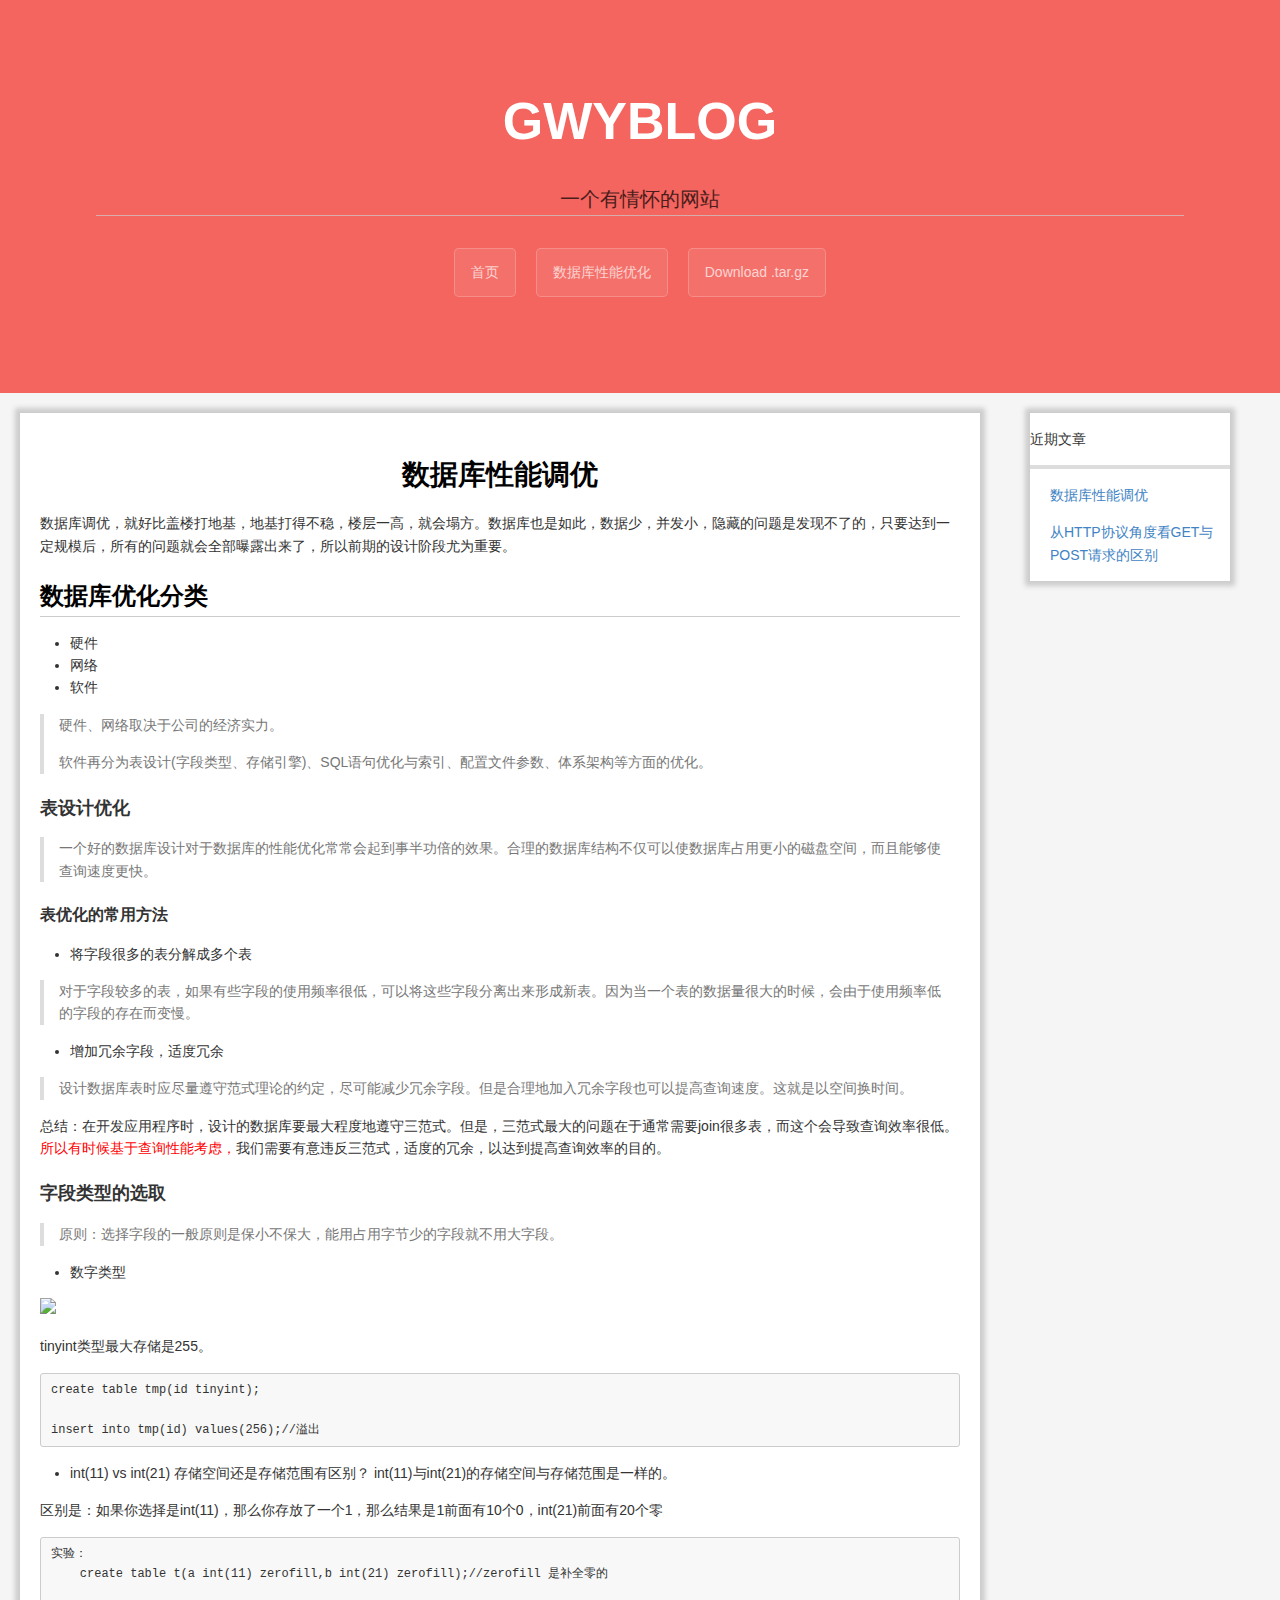
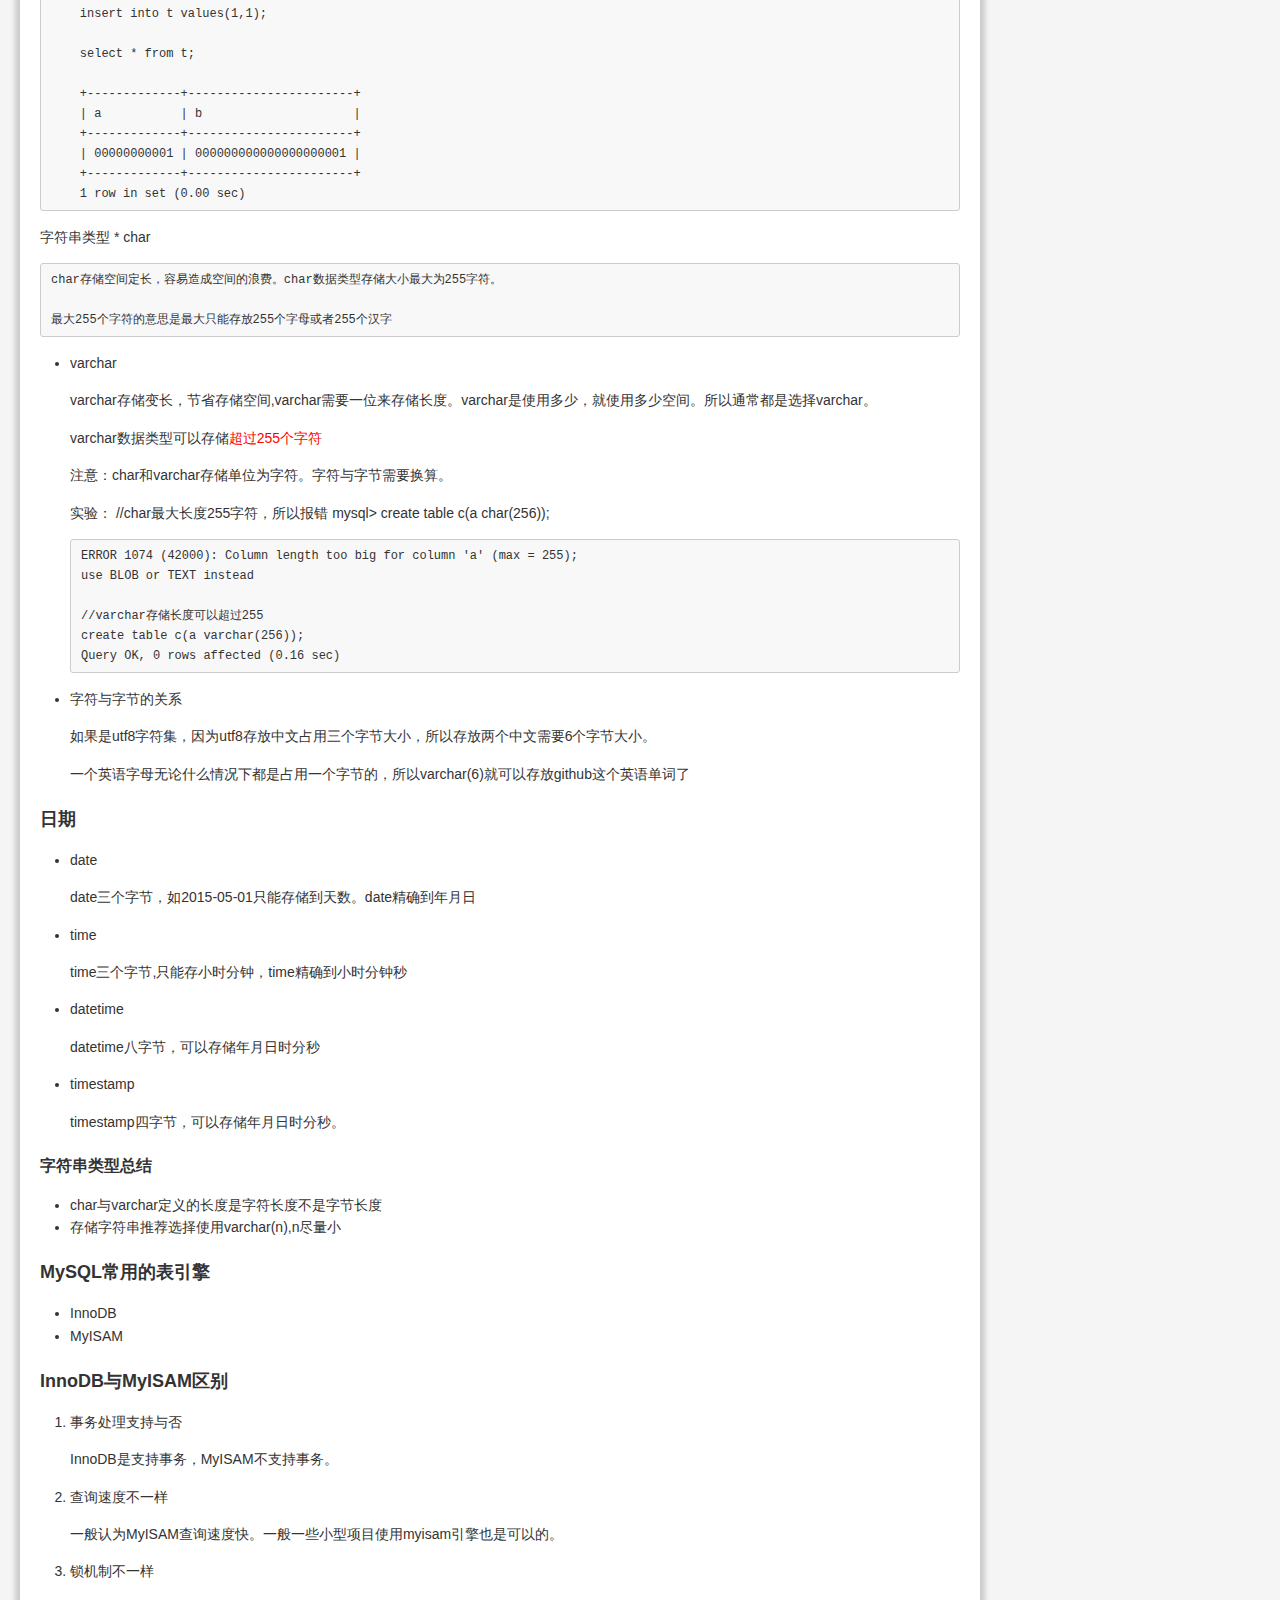
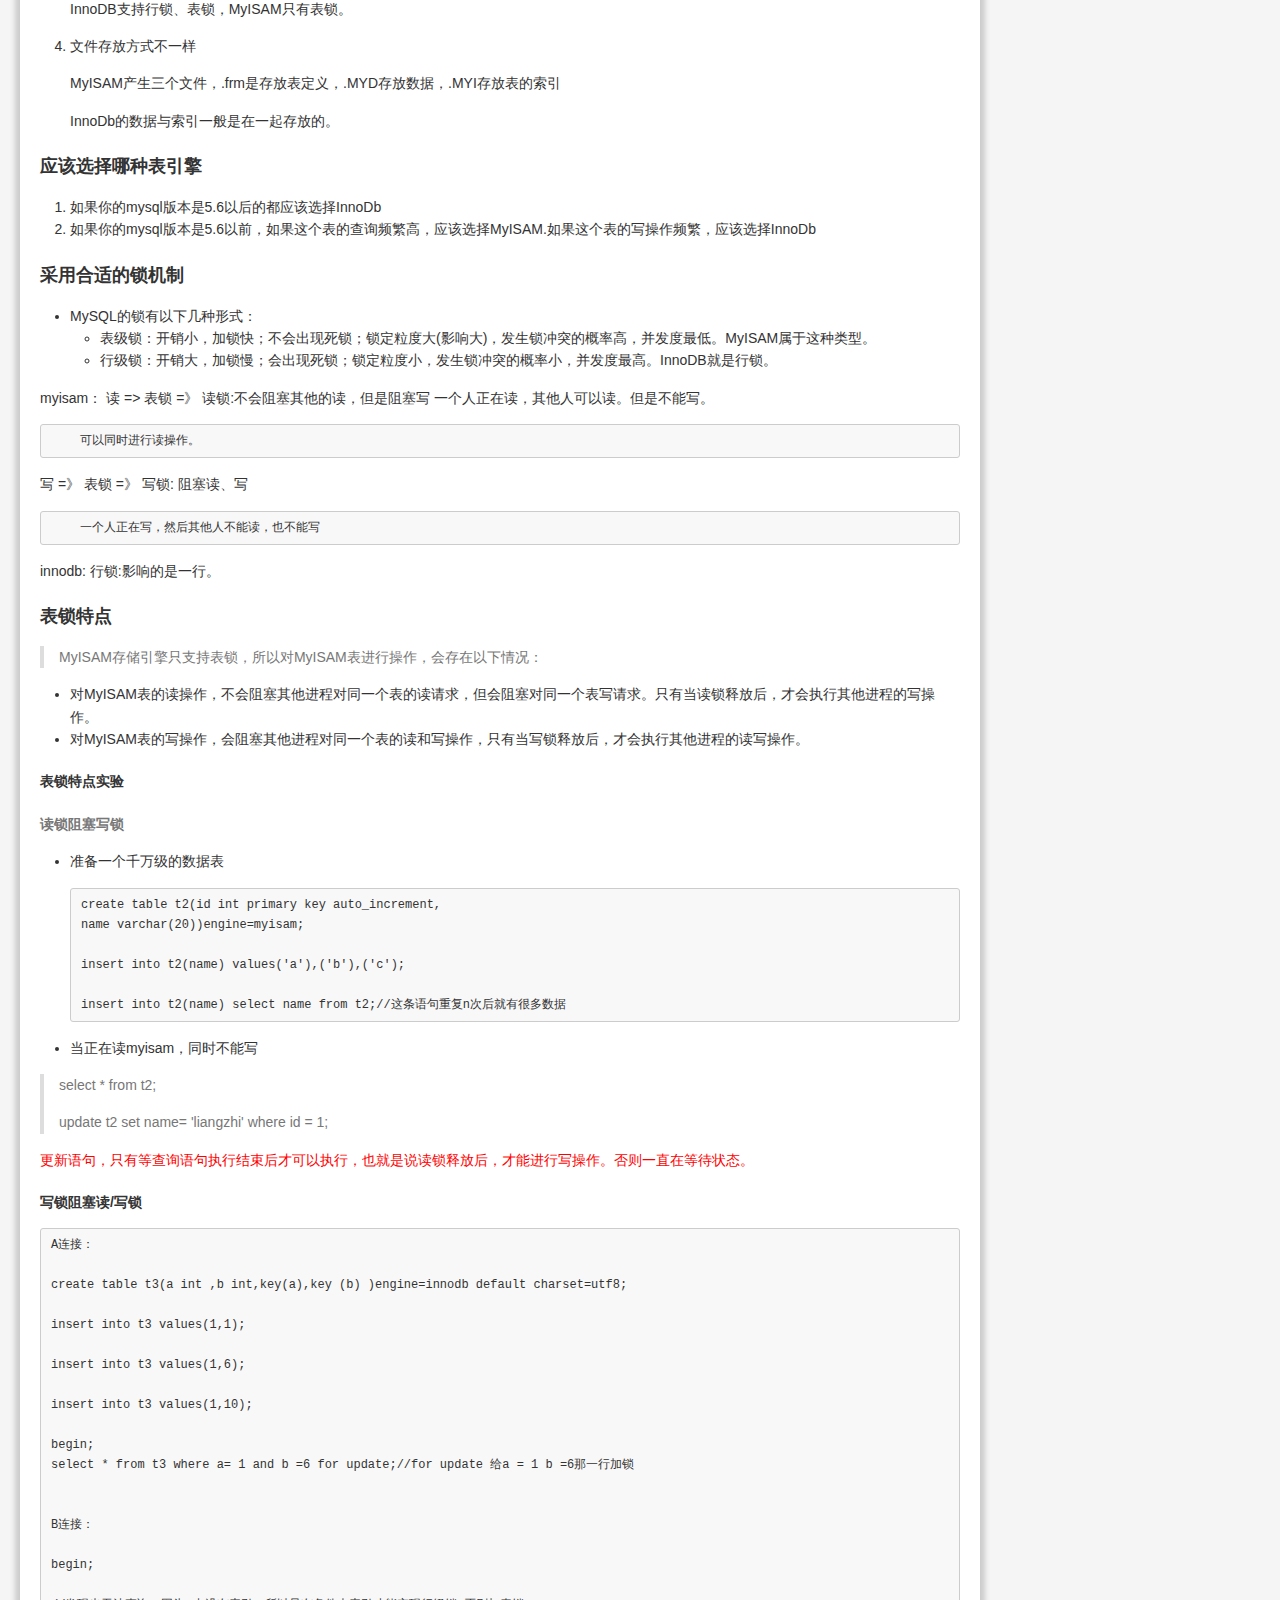
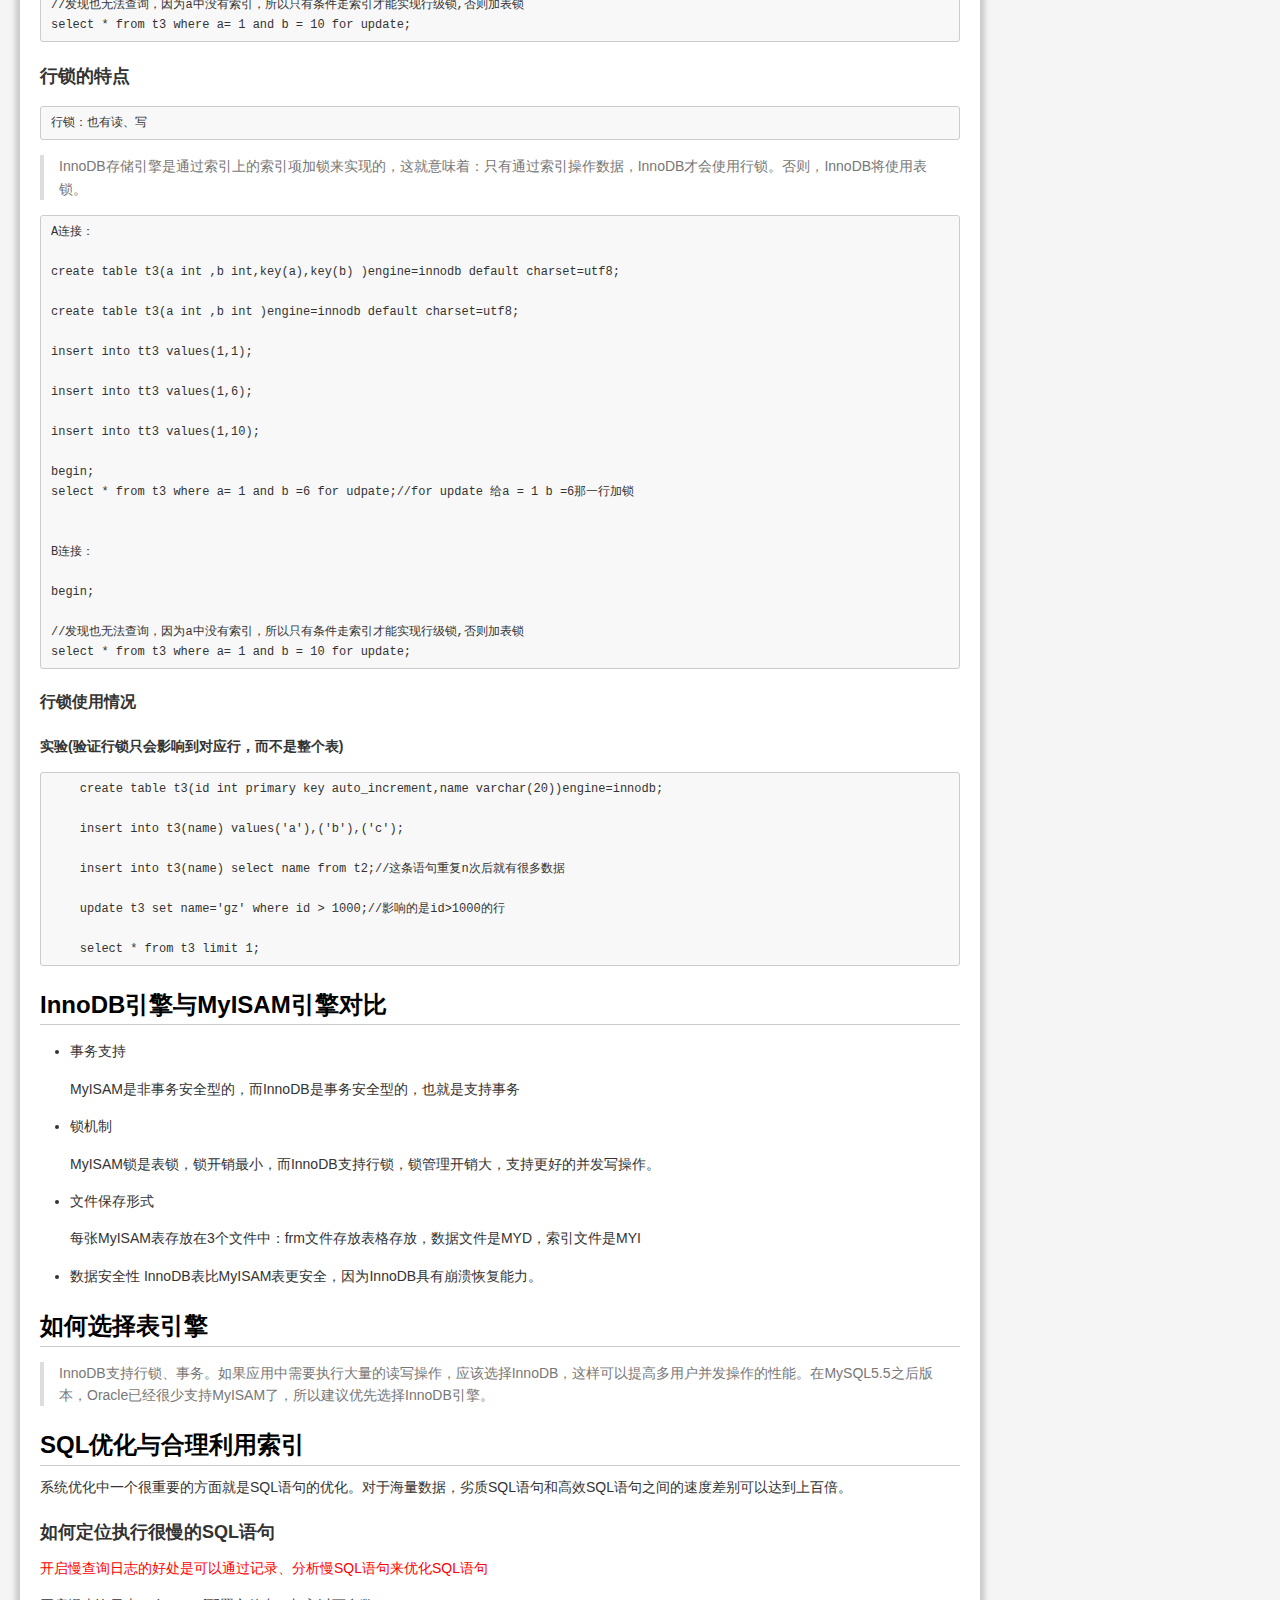
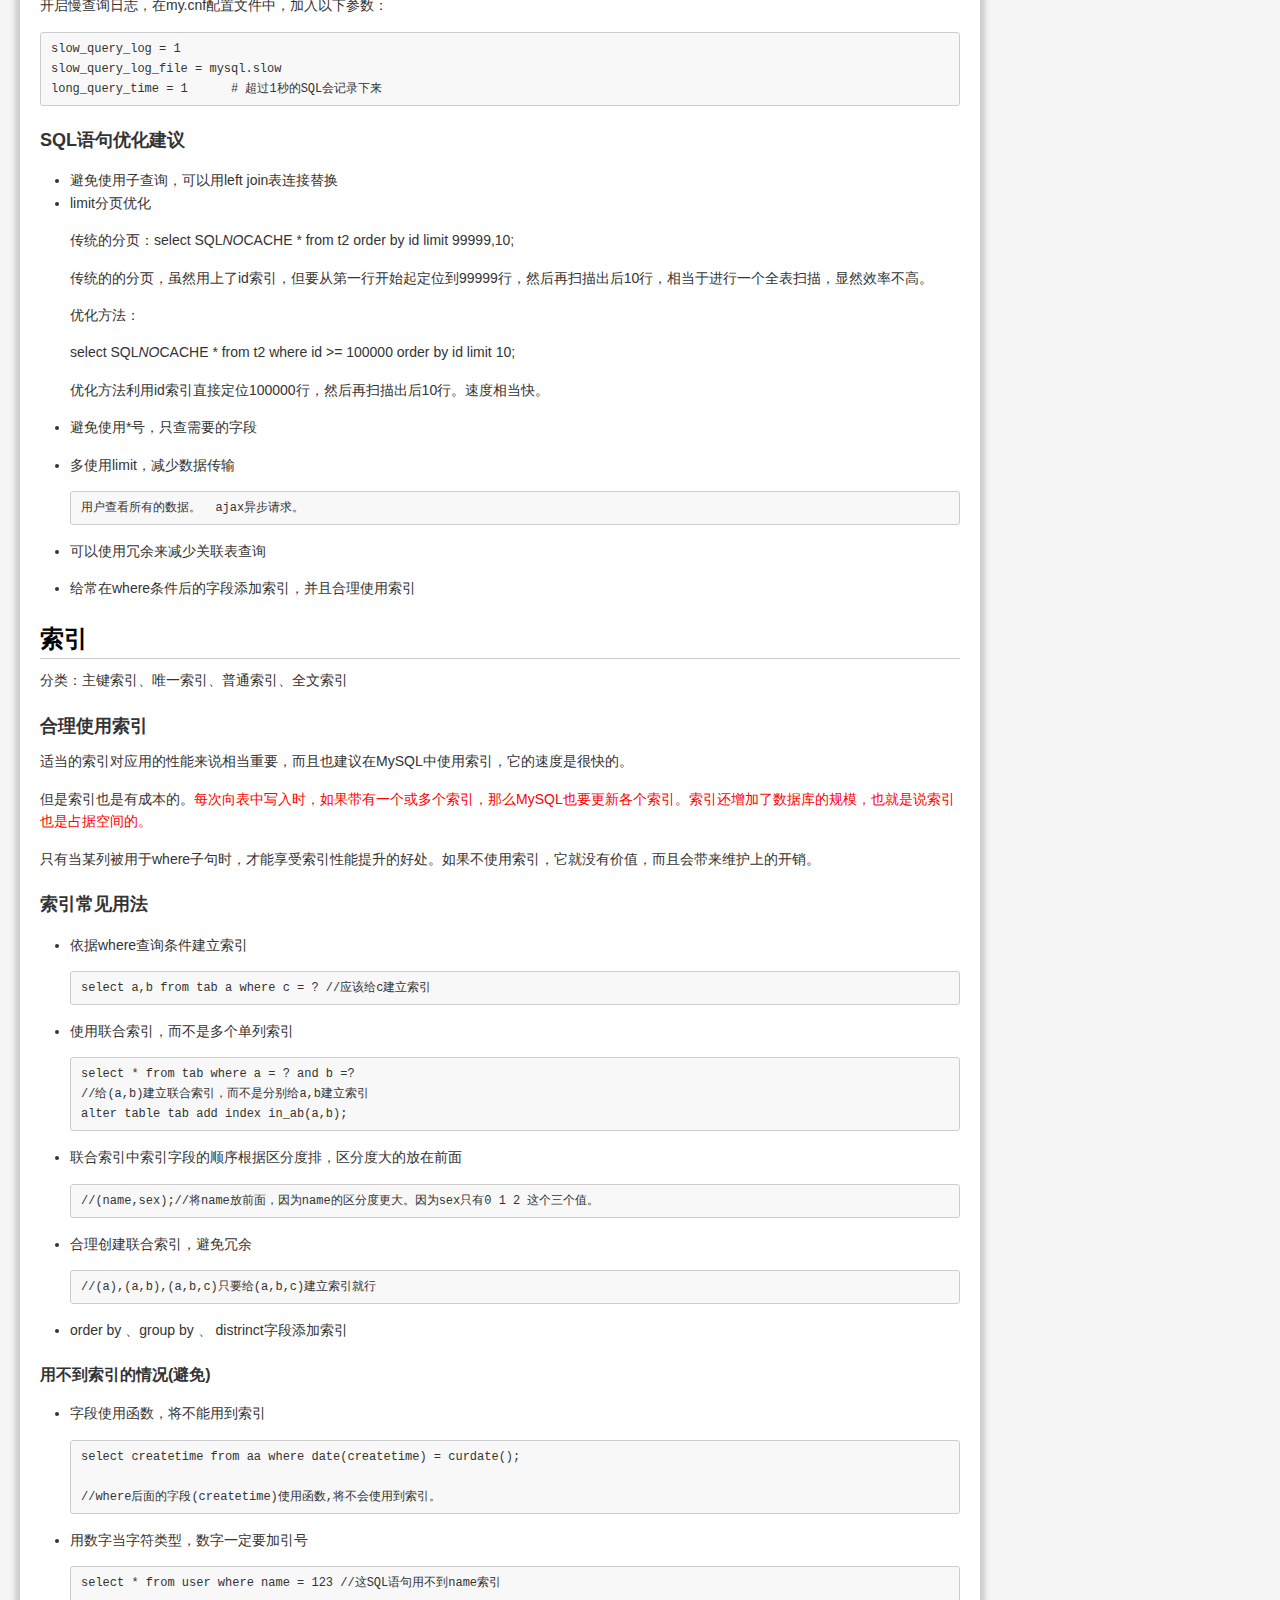
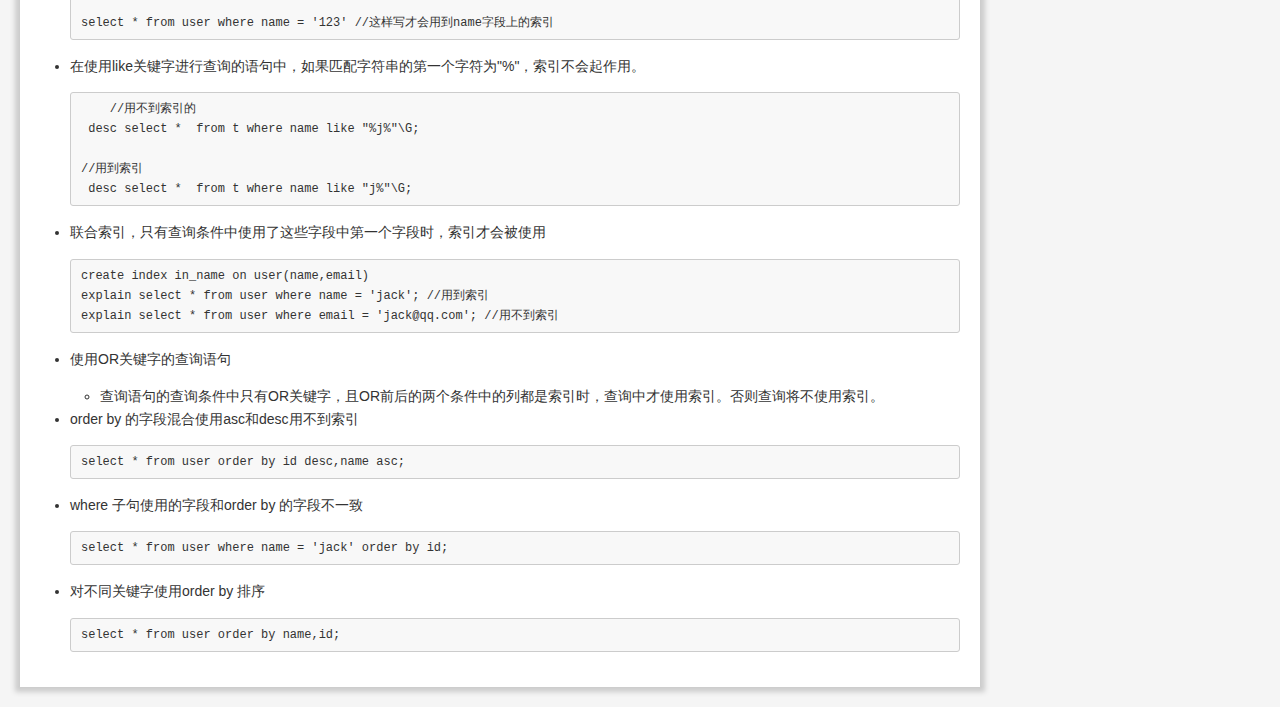
==== commit 46901e5c: "iii" ====
--- a/index.html
+++ b/index.html
@@ -23,6 +23,7 @@
   border: 0;
 }
 
+
 /* BODY
 =============================================================================*/
 
@@ -31,9 +32,9 @@
   font-size: 14px;
   line-height: 1.6;
   color: #333;
-  background-color: #fff;
-  padding: 20px;
-  max-width: 960px;
+  background-color: #F5F5F5;
+  
+  max-width:100%;
   margin: 0 auto;
 }
 
@@ -287,6 +288,22 @@
   background-color: #f8f8f8;
 }
 
+.main{
+	box-shadow: 0 0 5px 5px #ccc;
+	width:75%;
+	padding:20px;
+	margin:20px;
+	background:white;
+
+}
+.menu{
+	width:200px;
+	
+	box-shadow: 0 0 5px 5px #ccc;
+	float:right;margin-right:50px;
+	background:white;
+}
+
 /* IMAGES
 =============================================================================*/
 
@@ -296,15 +313,30 @@
 </style>
   </head>
   <body>
-    <section class="page-header">
-      <h1 class="project-name">古文源的个人博客</h1>
-      <h2 class="project-tagline">ahaha</h2>
-      <a href="https://github.com/gwy661020/mybokes" class="btn">View on GitHub</a>
-      <a href="https://github.com/gwy661020/mybokes/zipball/master" class="btn">Download .zip</a>
+    <section class="page-header" style="background:#F4655F;">
+      <h1 class="project-name"><font color="white">GWYBLOG</font></h1>
+      <h2 class="project-tagline">一个有情怀的网站</h2>
+      <a href="https://github.com/gwy661020/mybokes" class="btn">首页</a>
+      <a href="https://github.com/gwy661020/mybokes/zipball/master" class="btn">数据库性能优化</a>
       <a href="https://github.com/gwy661020/mybokes/tarball/master" class="btn">Download .tar.gz</a>
     </section>
 
-   <h1>数据库性能调优</h1>
+
+
+
+<!-- 内容主体 -->
+<div class="body">
+<div class="menu">
+	<p>近期文章</p>
+	<hr style="color:red;">
+	<p style="margin-left:20px;"><a href="">数据库性能调优</a></p>			
+	<p style="margin-left:20px;"><a href="">									从HTTP协议角度看GET与POST请求的区别
+</a></p>		
+
+</div>   
+
+<div class="main">
+   <center><h1>数据库性能调优</h1></center>
 <p>数据库调优，就好比盖楼打地基，地基打得不稳，楼层一高，就会塌方。数据库也是如此，数据少，并发小，隐藏的问题是发现不了的，只要达到一定规模后，所有的问题就会全部曝露出来了，所以前期的设计阶段尤为重要。</p>
 <h2>数据库优化分类</h2>
 <ul>
@@ -732,6 +764,6 @@
 </li>
 </ul>
 
-  
+</div>	
   </body>
 </html>
--- a/stylesheets/stylesheet.css
+++ b/stylesheets/stylesheet.css
@@ -57,7 +57,10 @@
   color: #fff;
   text-align: center;
   background-color: #159957;
-  background-image: linear-gradient(120deg, #155799, #159957); }
+  background-image: linear-gradient(120deg, #155799, #159957);
+  
+
+   }
 
 @media screen and (min-width: 64em) {
   .page-header {
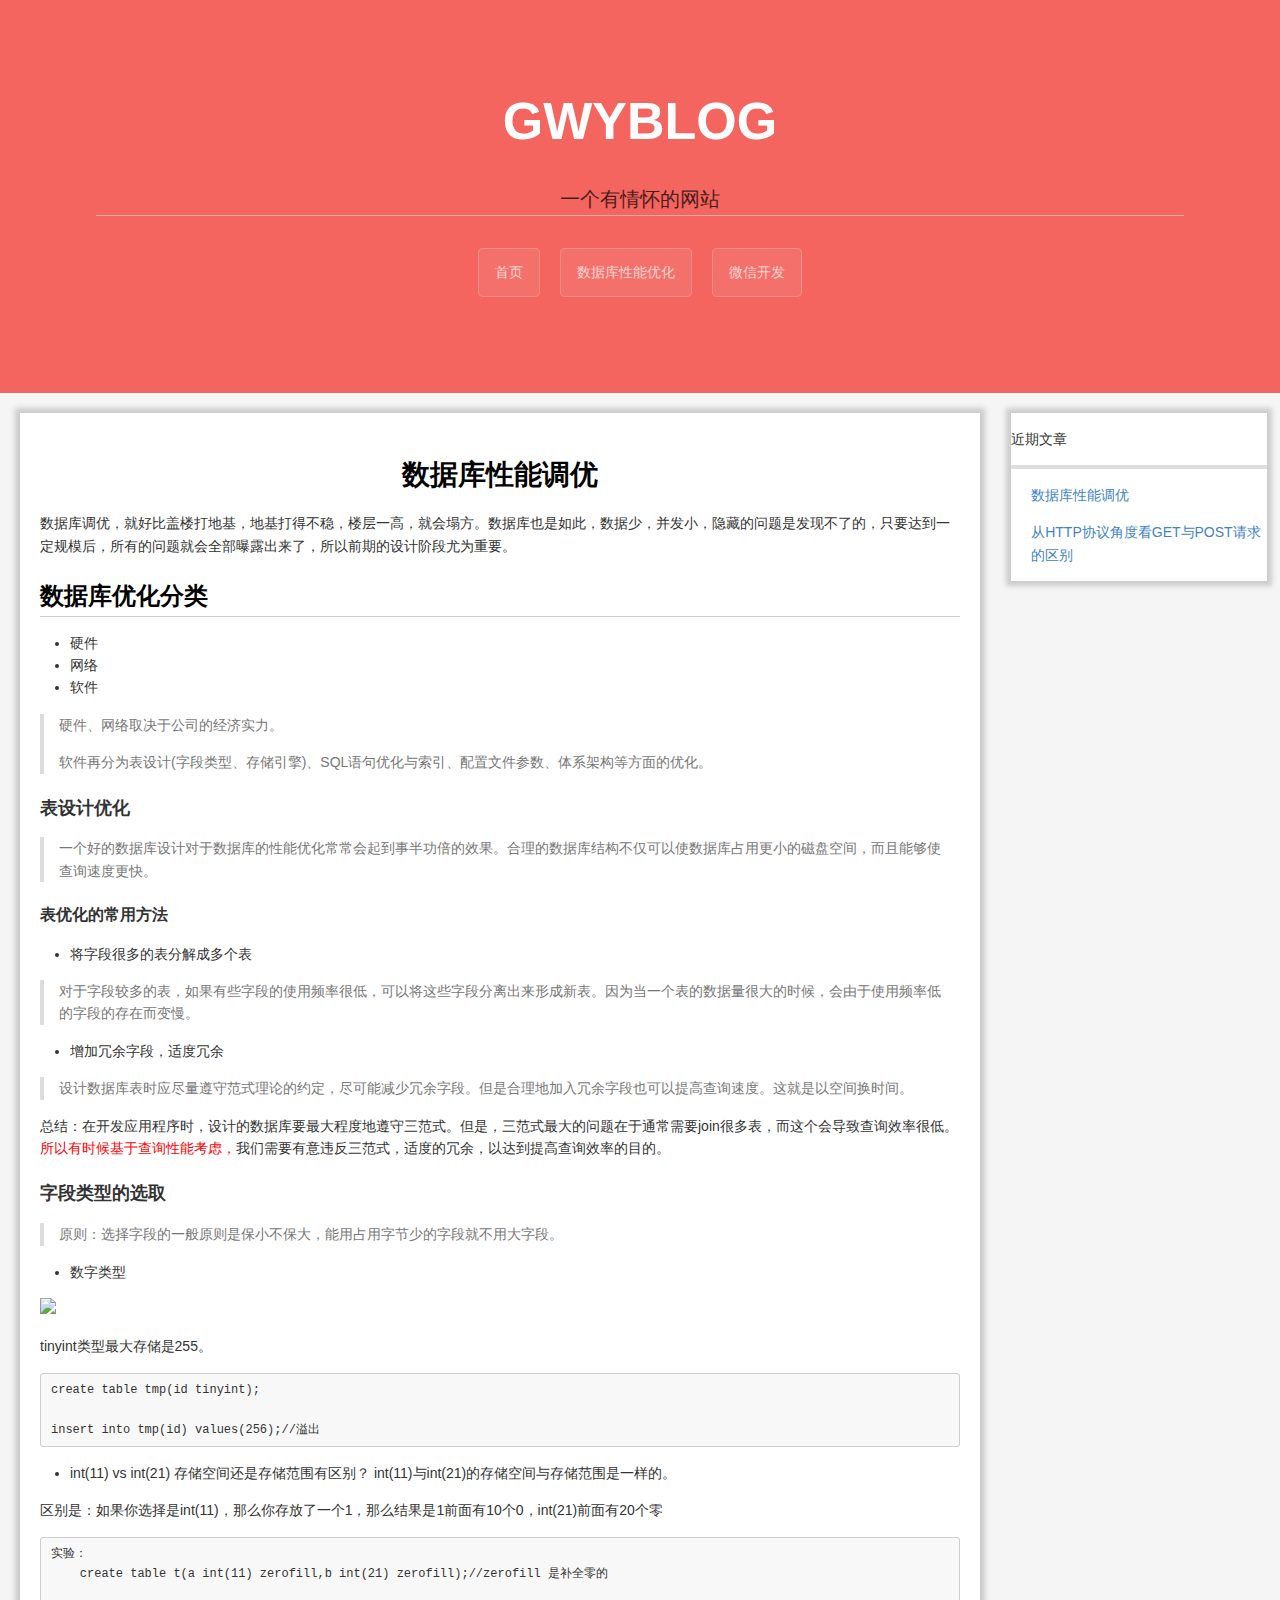
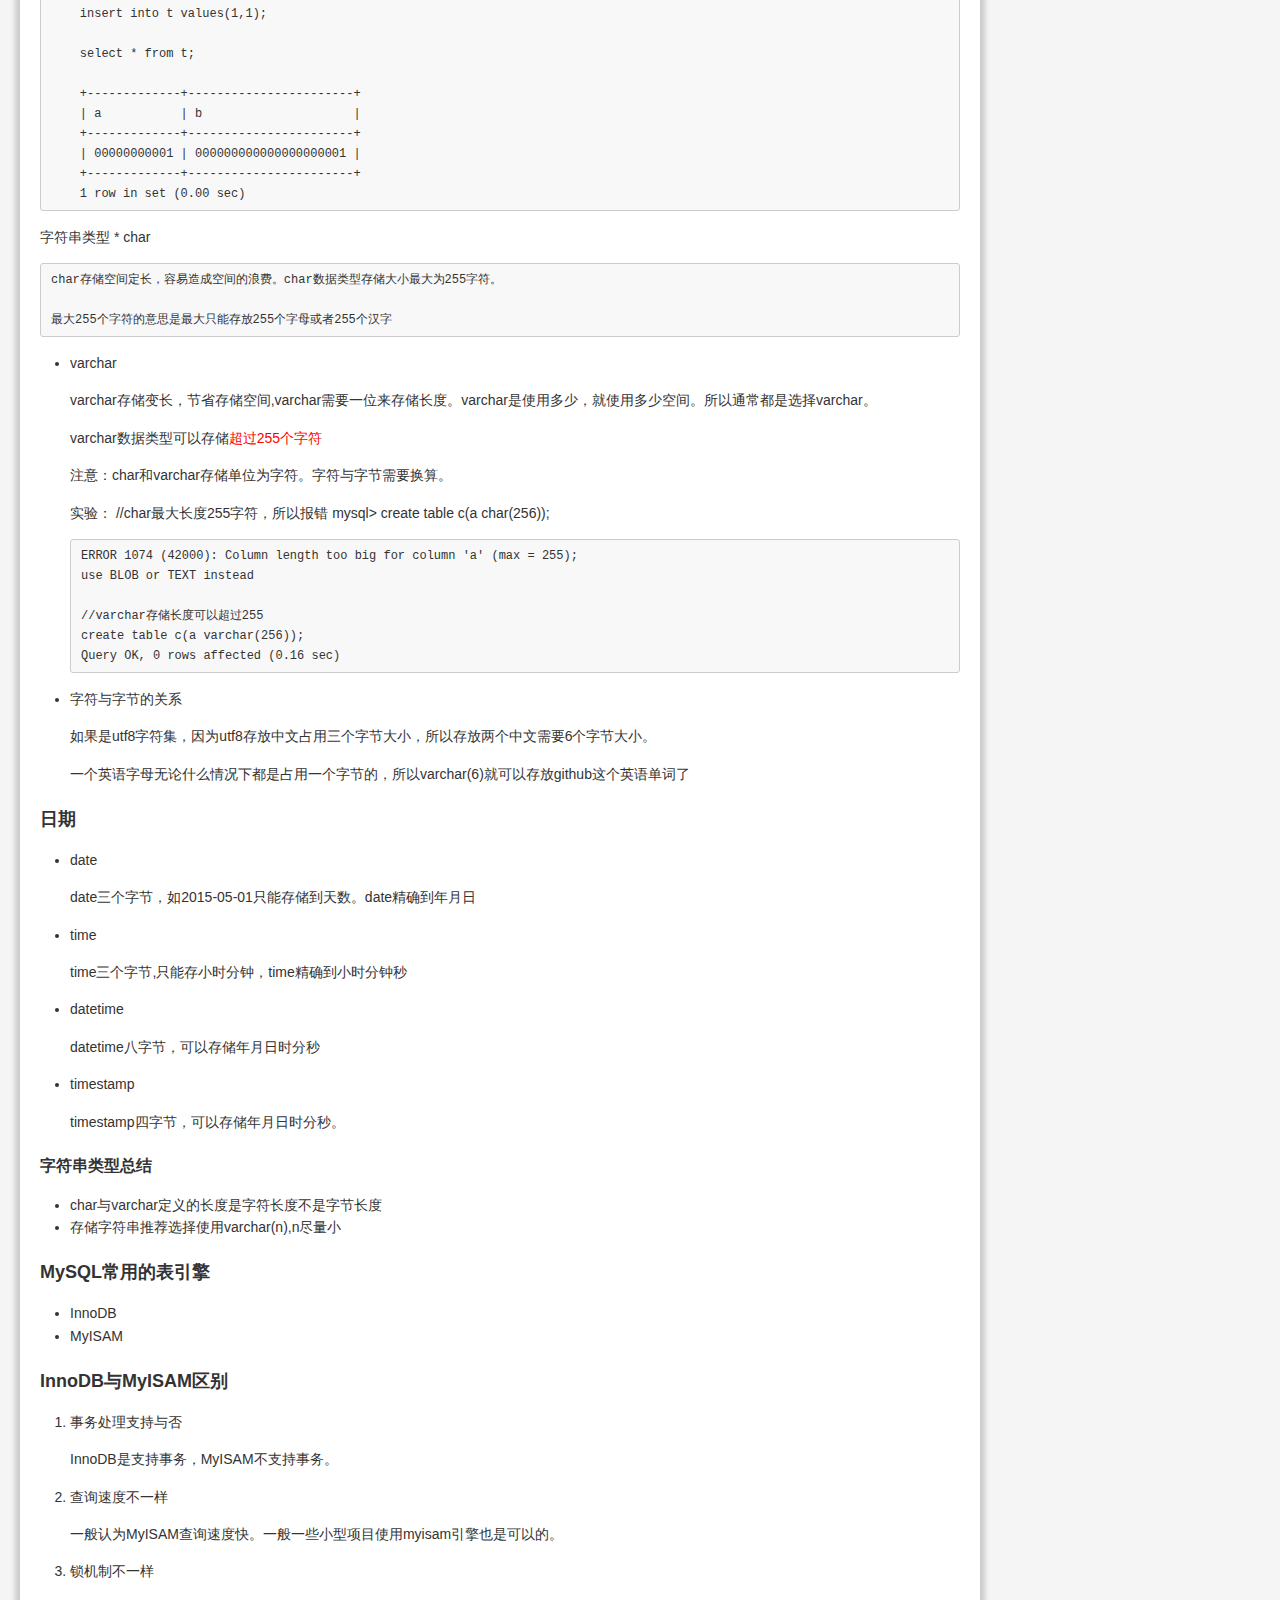
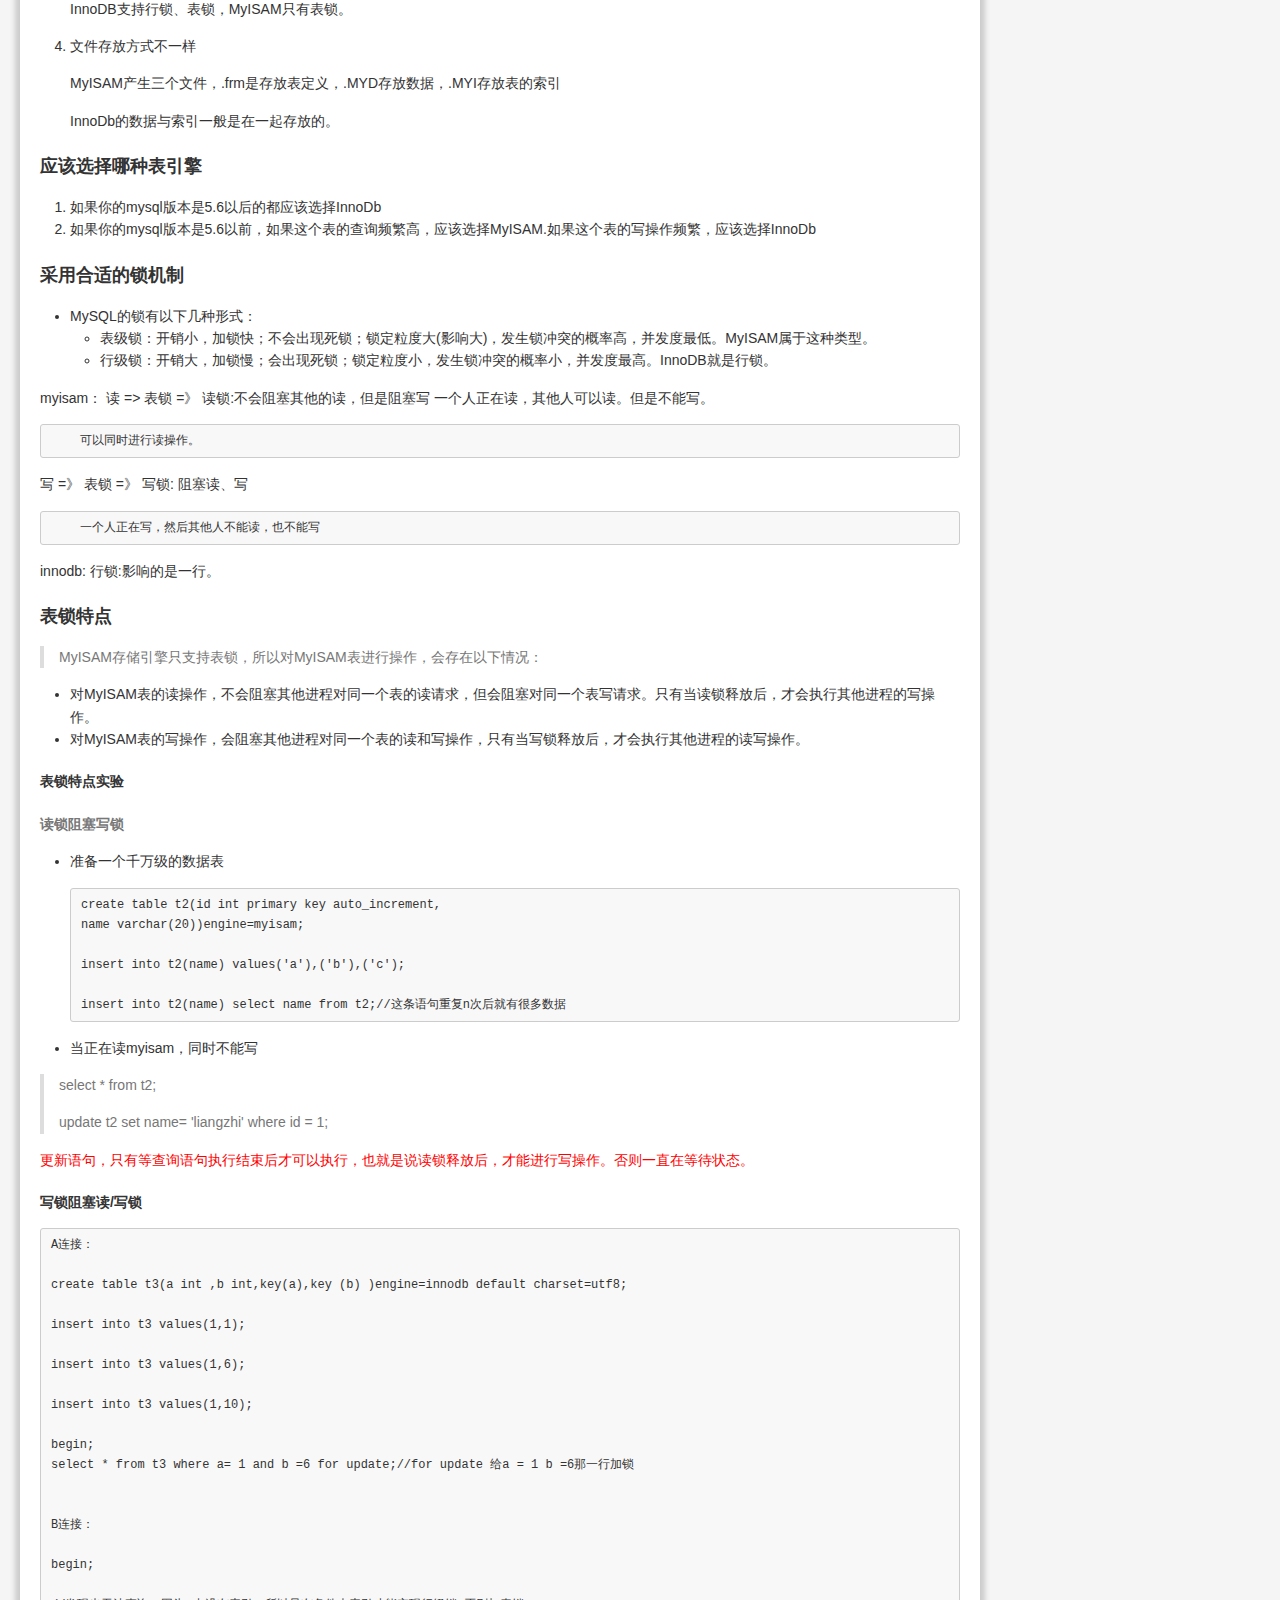
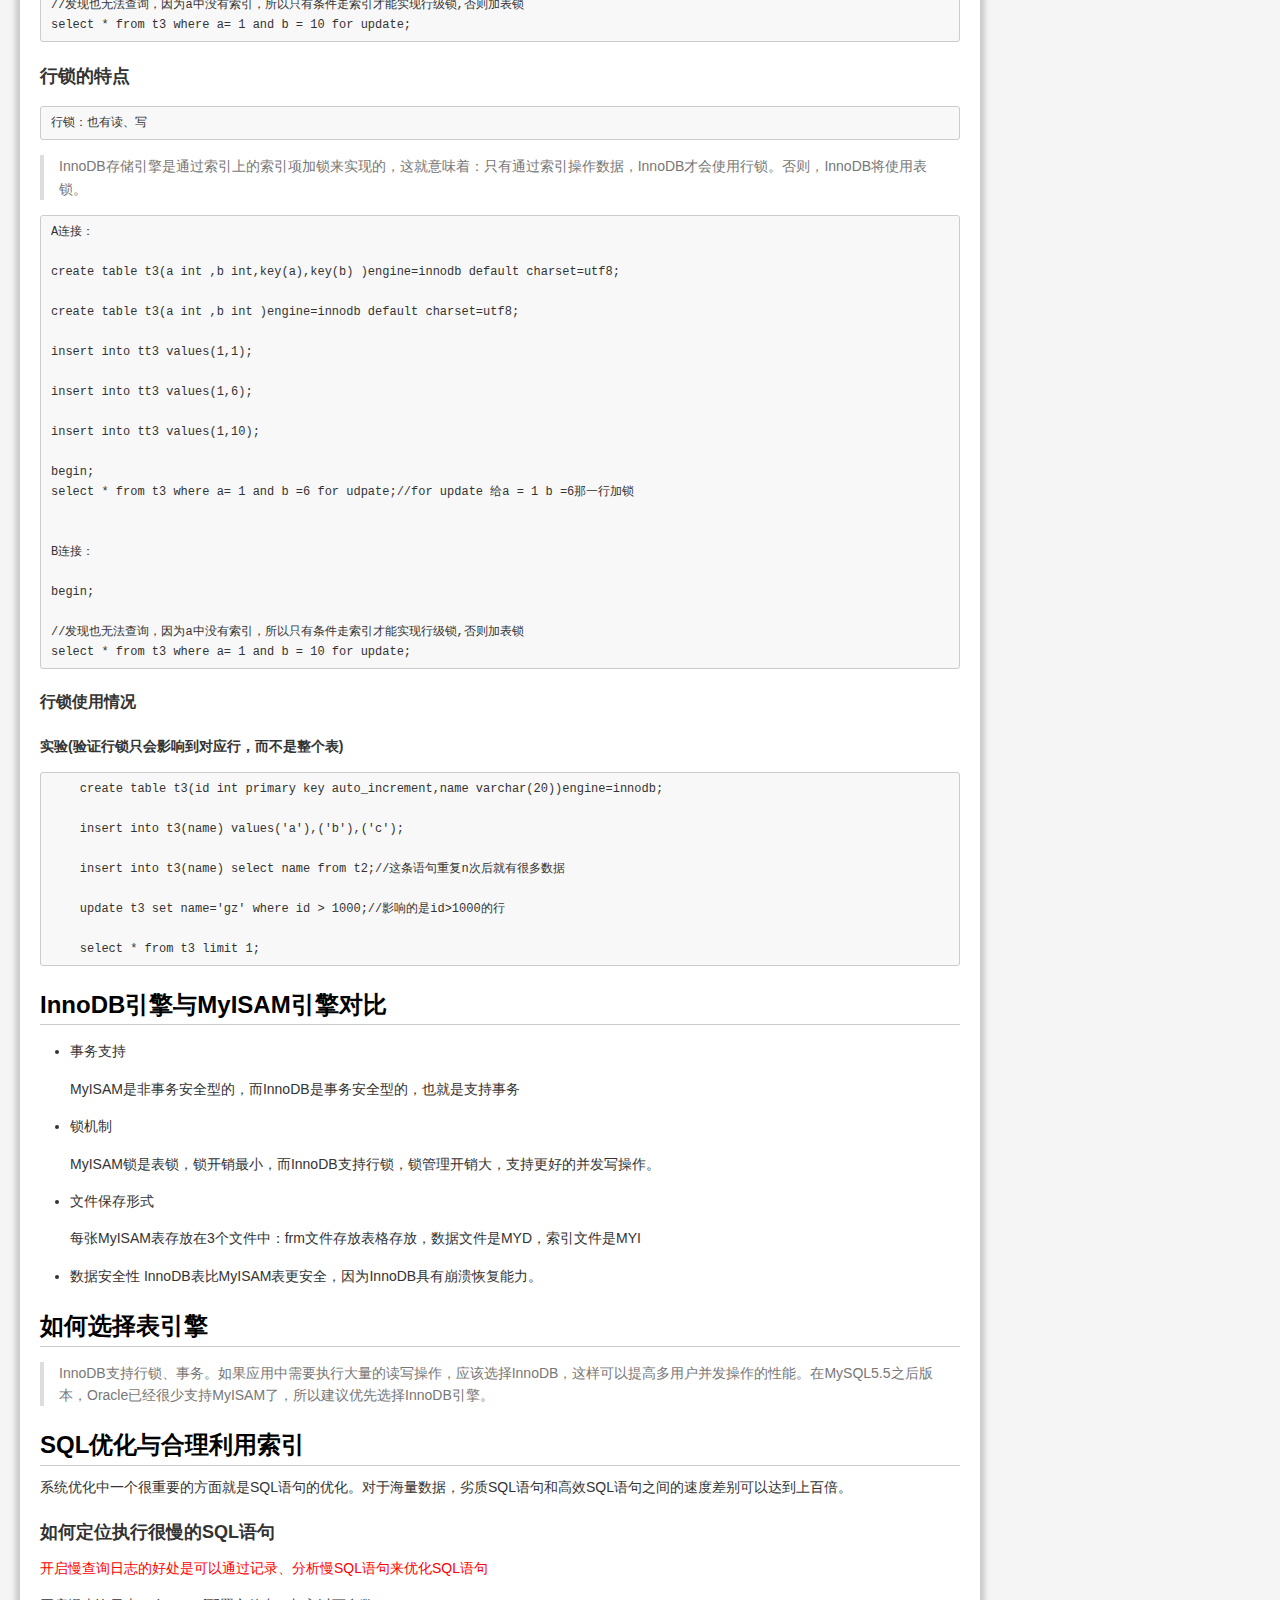
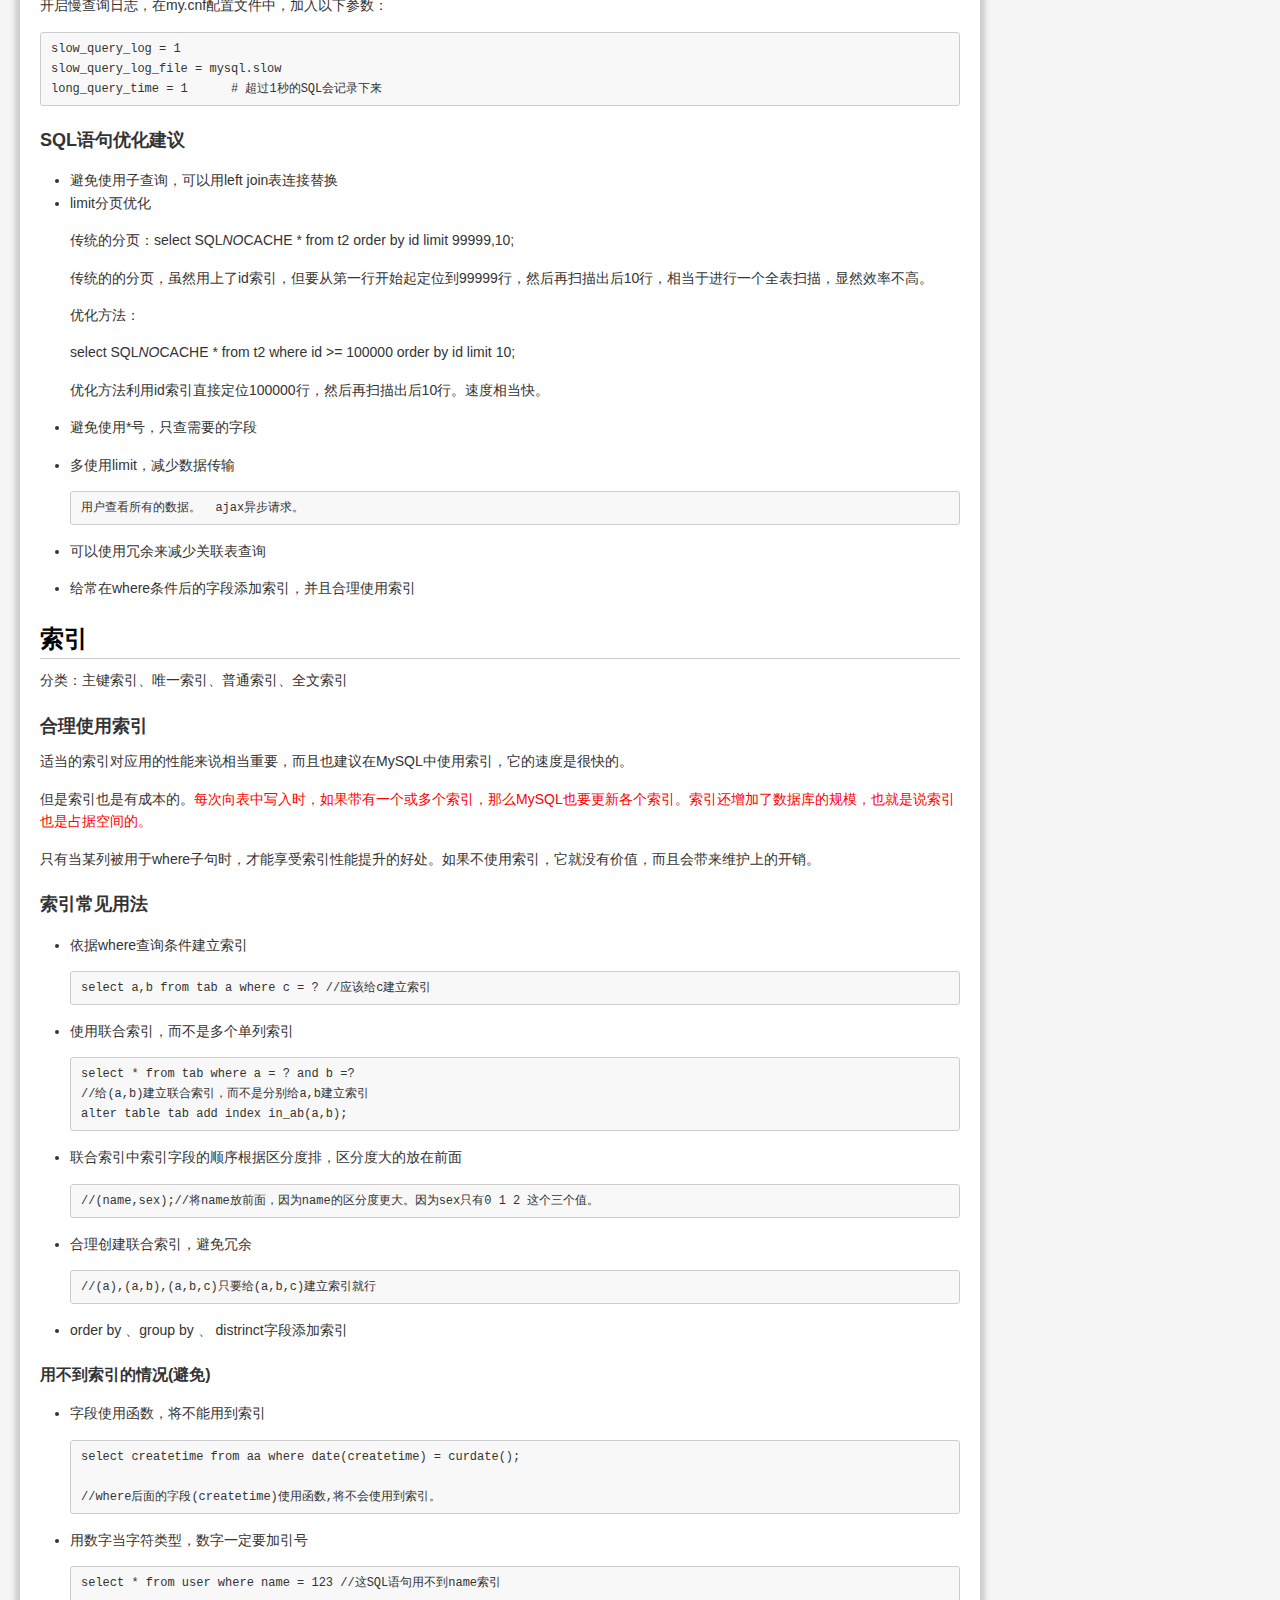
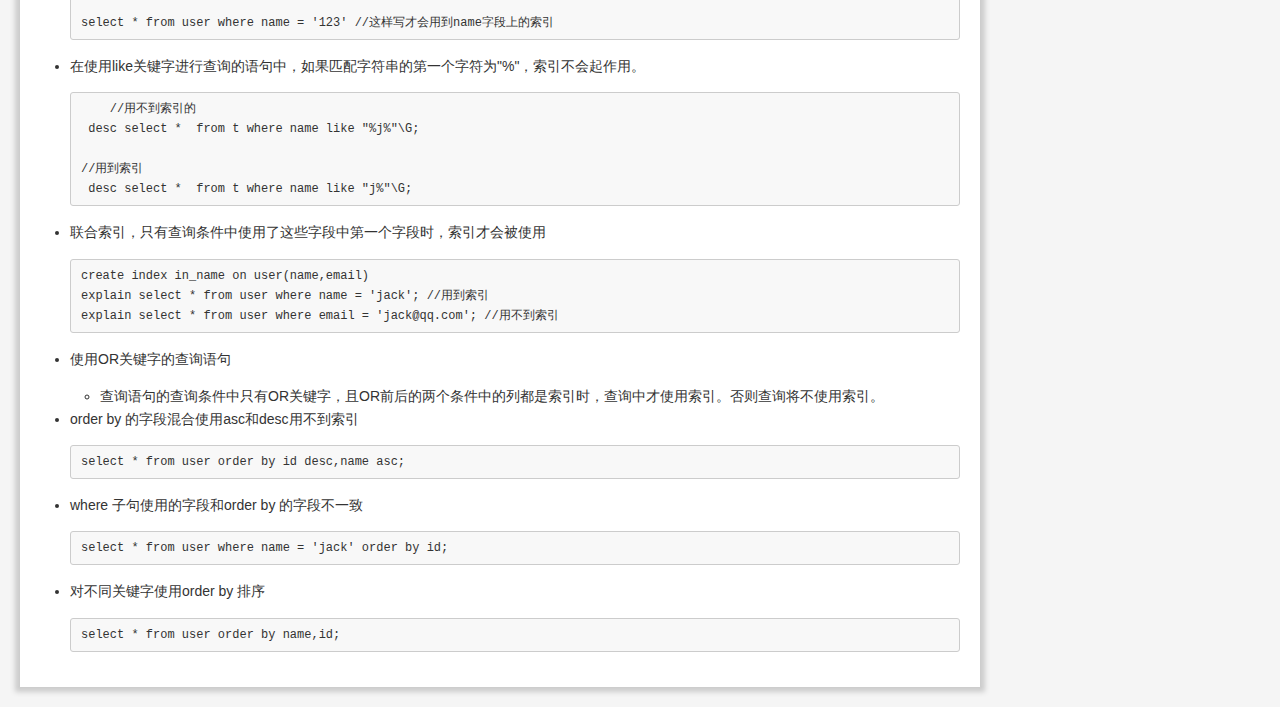
==== commit 1fa54677: "飒飒" ====
--- a/index.html
+++ b/index.html
@@ -297,10 +297,10 @@
 
 }
 .menu{
-	width:200px;
+	width:20%;
 	
 	box-shadow: 0 0 5px 5px #ccc;
-	float:right;margin-right:50px;
+	float:right;margin-right:1%;
 	background:white;
 }
 
@@ -316,26 +316,28 @@
     <section class="page-header" style="background:#F4655F;">
       <h1 class="project-name"><font color="white">GWYBLOG</font></h1>
       <h2 class="project-tagline">一个有情怀的网站</h2>
-      <a href="https://github.com/gwy661020/mybokes" class="btn">首页</a>
-      <a href="https://github.com/gwy661020/mybokes/zipball/master" class="btn">数据库性能优化</a>
-      <a href="https://github.com/gwy661020/mybokes/tarball/master" class="btn">Download .tar.gz</a>
+      <a href="index.html" class="btn">首页</a>
+      <a href="index.html" class="btn">数据库性能优化</a>
+      <a href="wechat.html" class="btn">微信开发</a>
     </section>
 
 
 
 
 <!-- 内容主体 -->
-<div class="body">
+<div class="body" >
+
 <div class="menu">
 	<p>近期文章</p>
 	<hr style="color:red;">
-	<p style="margin-left:20px;"><a href="">数据库性能调优</a></p>			
+	<p style="margin-left:20px;"><a href="index.html">数据库性能调优</a></p>			
 	<p style="margin-left:20px;"><a href="">									从HTTP协议角度看GET与POST请求的区别
 </a></p>		
 
 </div>   
 
 <div class="main">
+
    <center><h1>数据库性能调优</h1></center>
 <p>数据库调优，就好比盖楼打地基，地基打得不稳，楼层一高，就会塌方。数据库也是如此，数据少，并发小，隐藏的问题是发现不了的，只要达到一定规模后，所有的问题就会全部曝露出来了，所以前期的设计阶段尤为重要。</p>
 <h2>数据库优化分类</h2>
@@ -765,5 +767,7 @@
 </ul>
 
 </div>	
+
+</iframe>
   </body>
 </html>
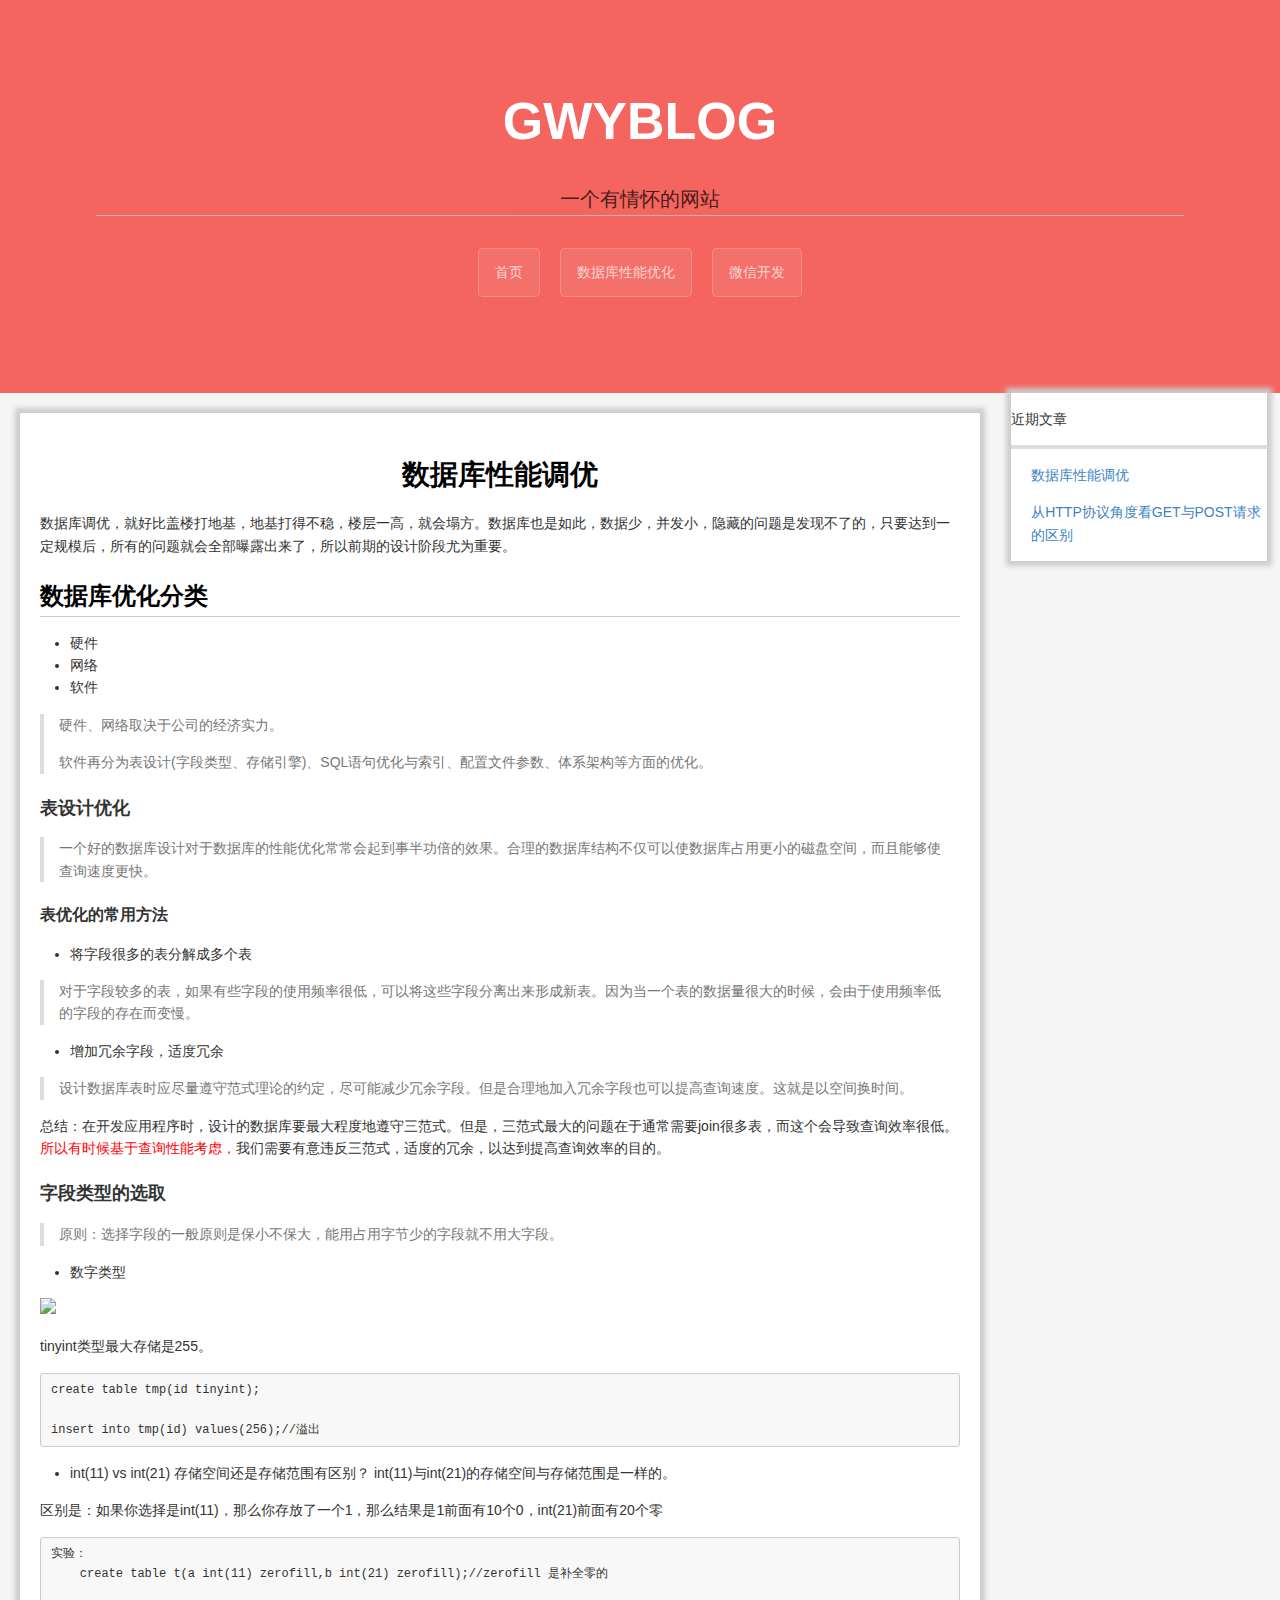
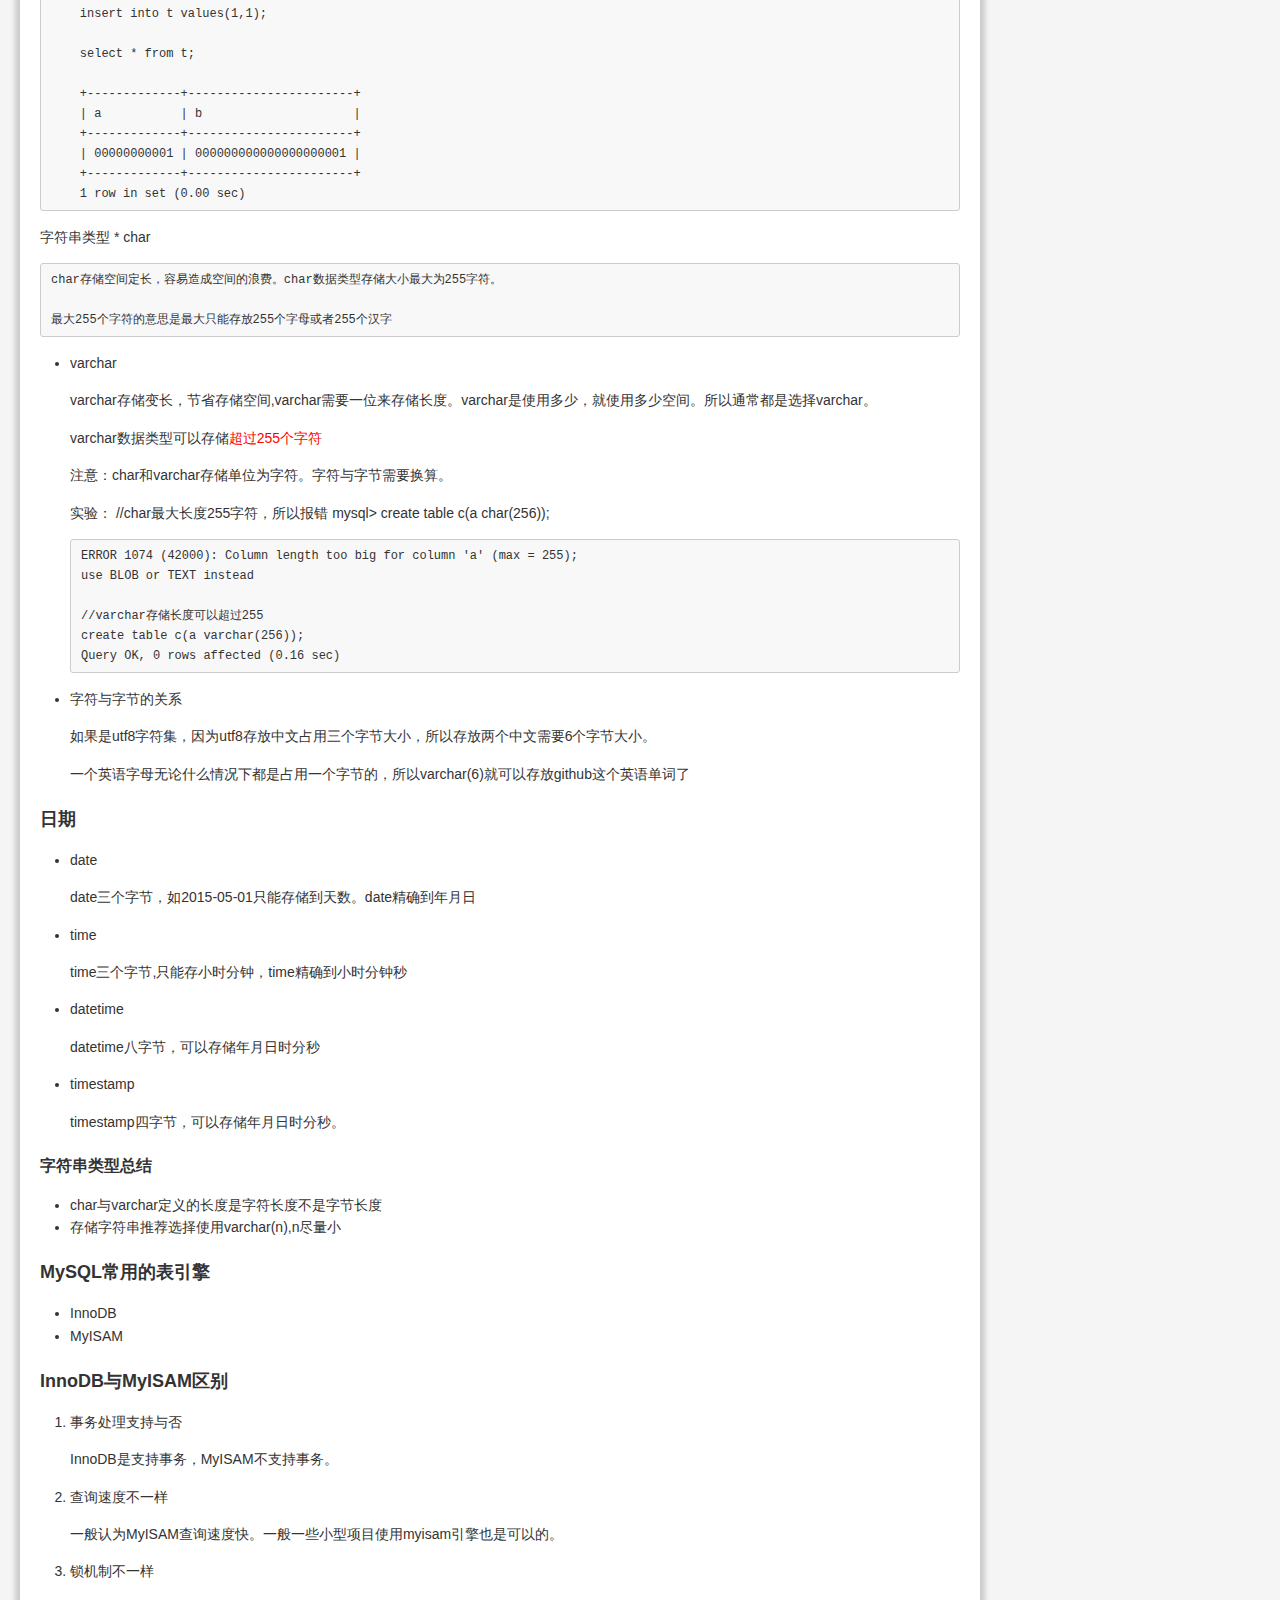
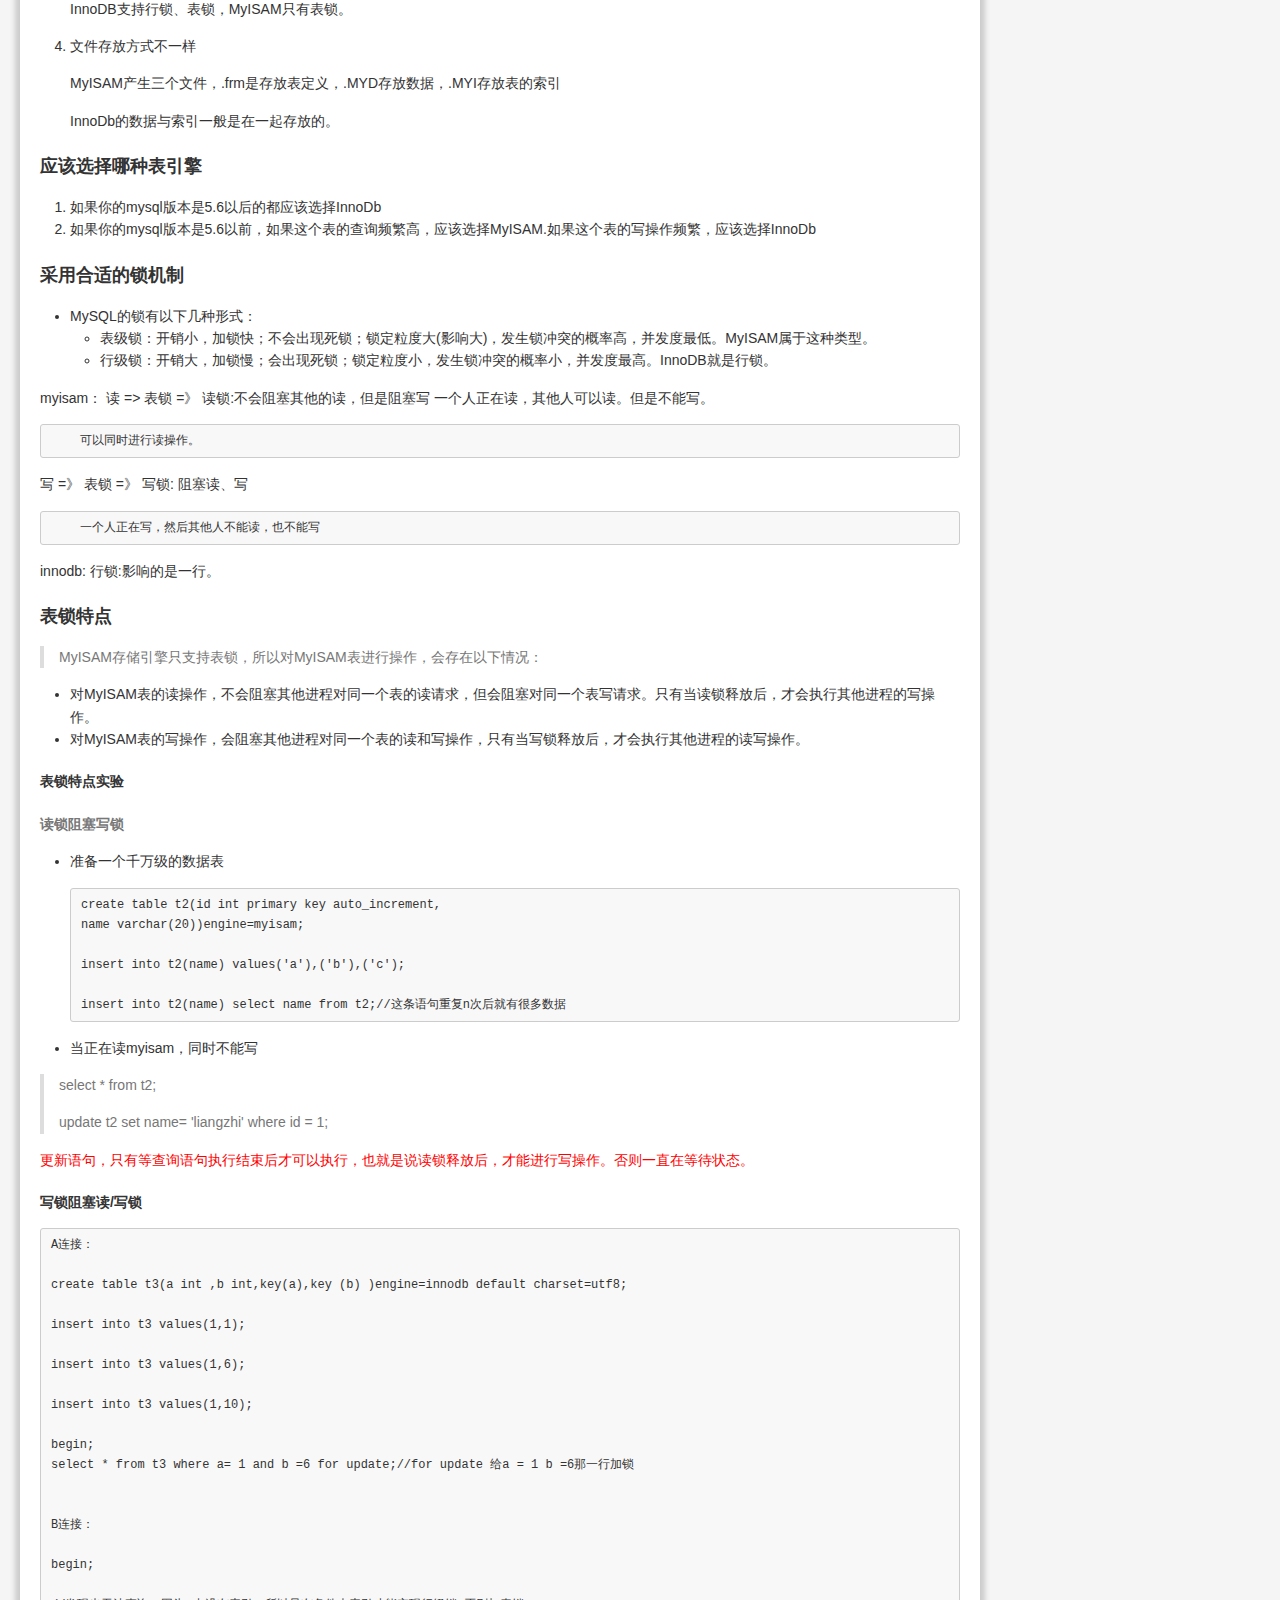
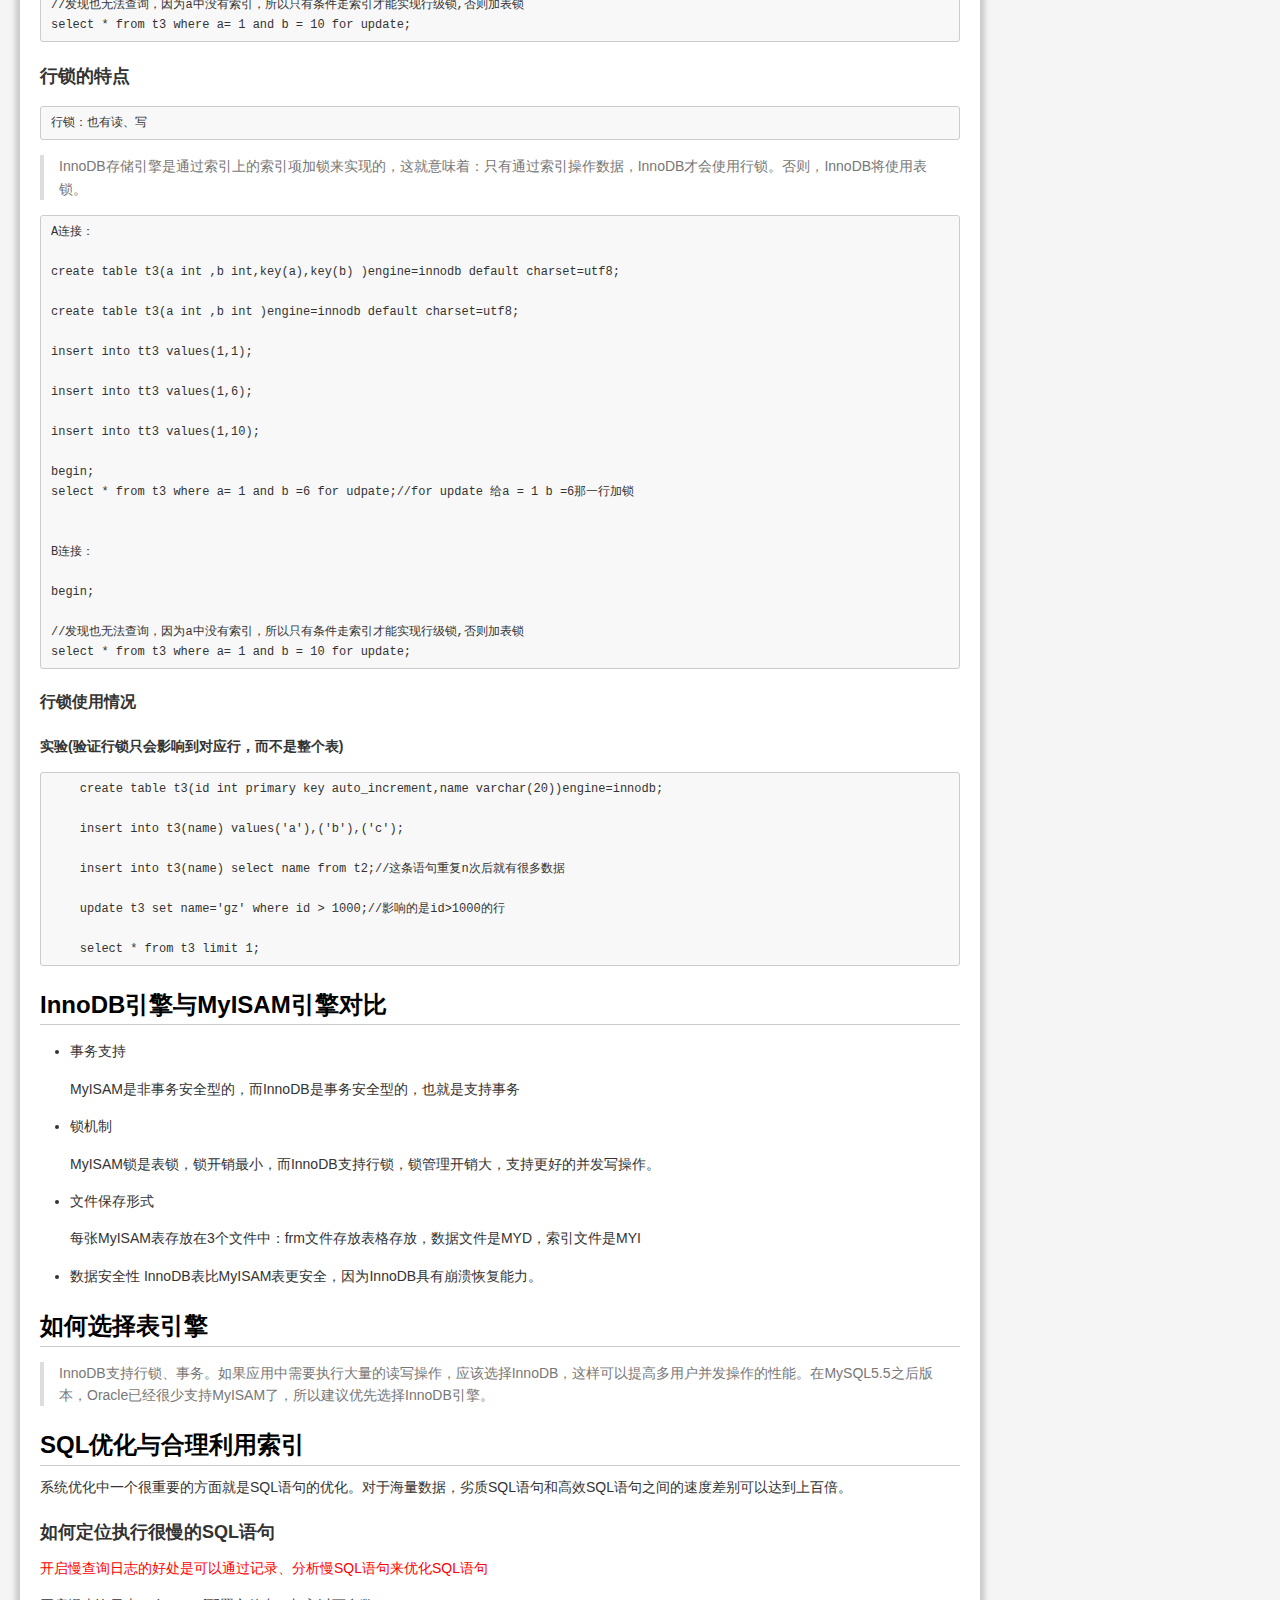
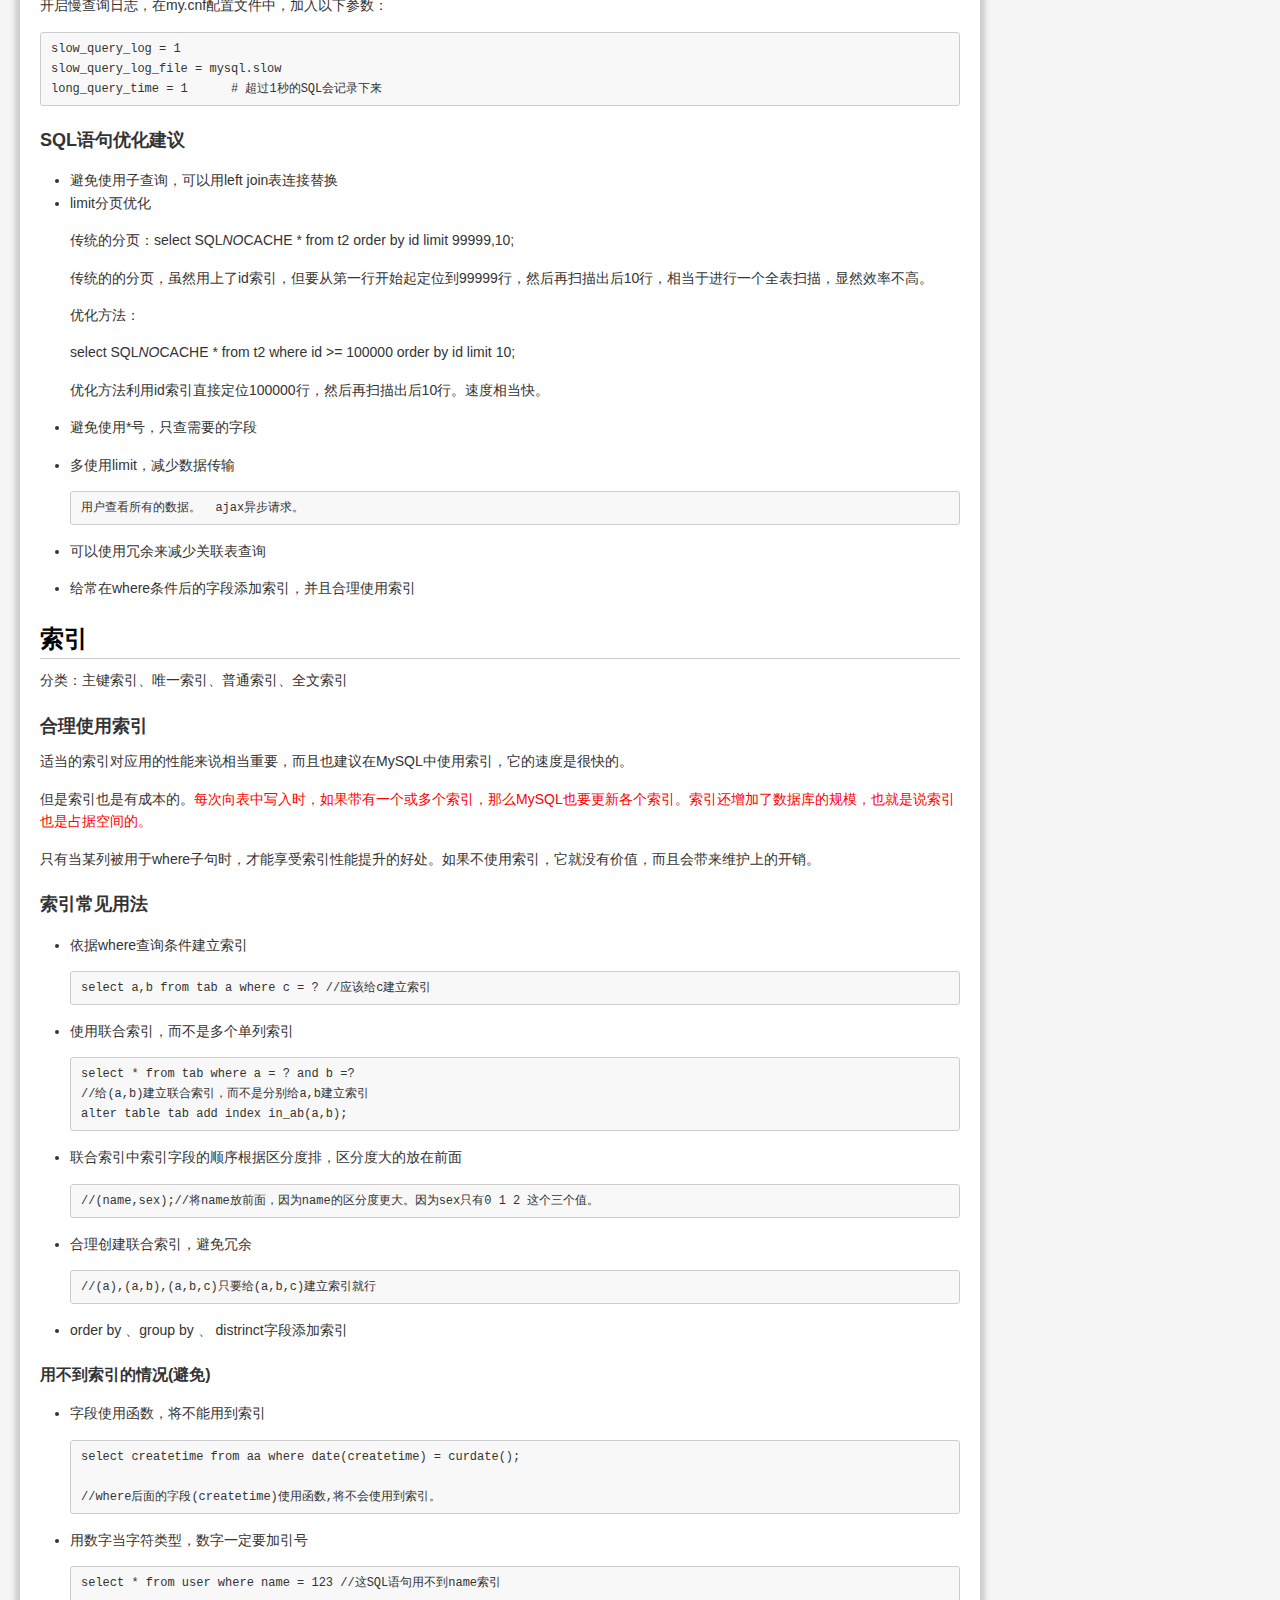
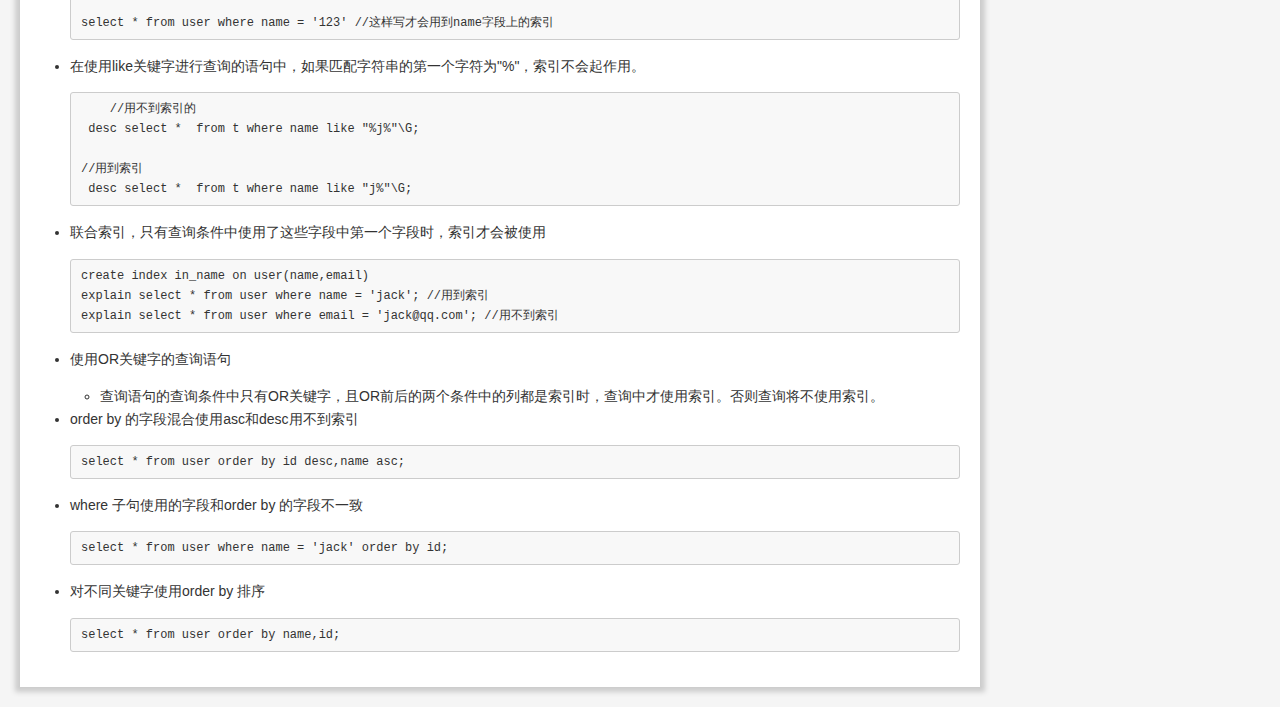
==== commit dfb04b04: "啊啊" ====
--- a/index.html
+++ b/index.html
@@ -294,6 +294,7 @@
 	padding:20px;
 	margin:20px;
 	background:white;
+	float:left;
 
 }
 .menu{
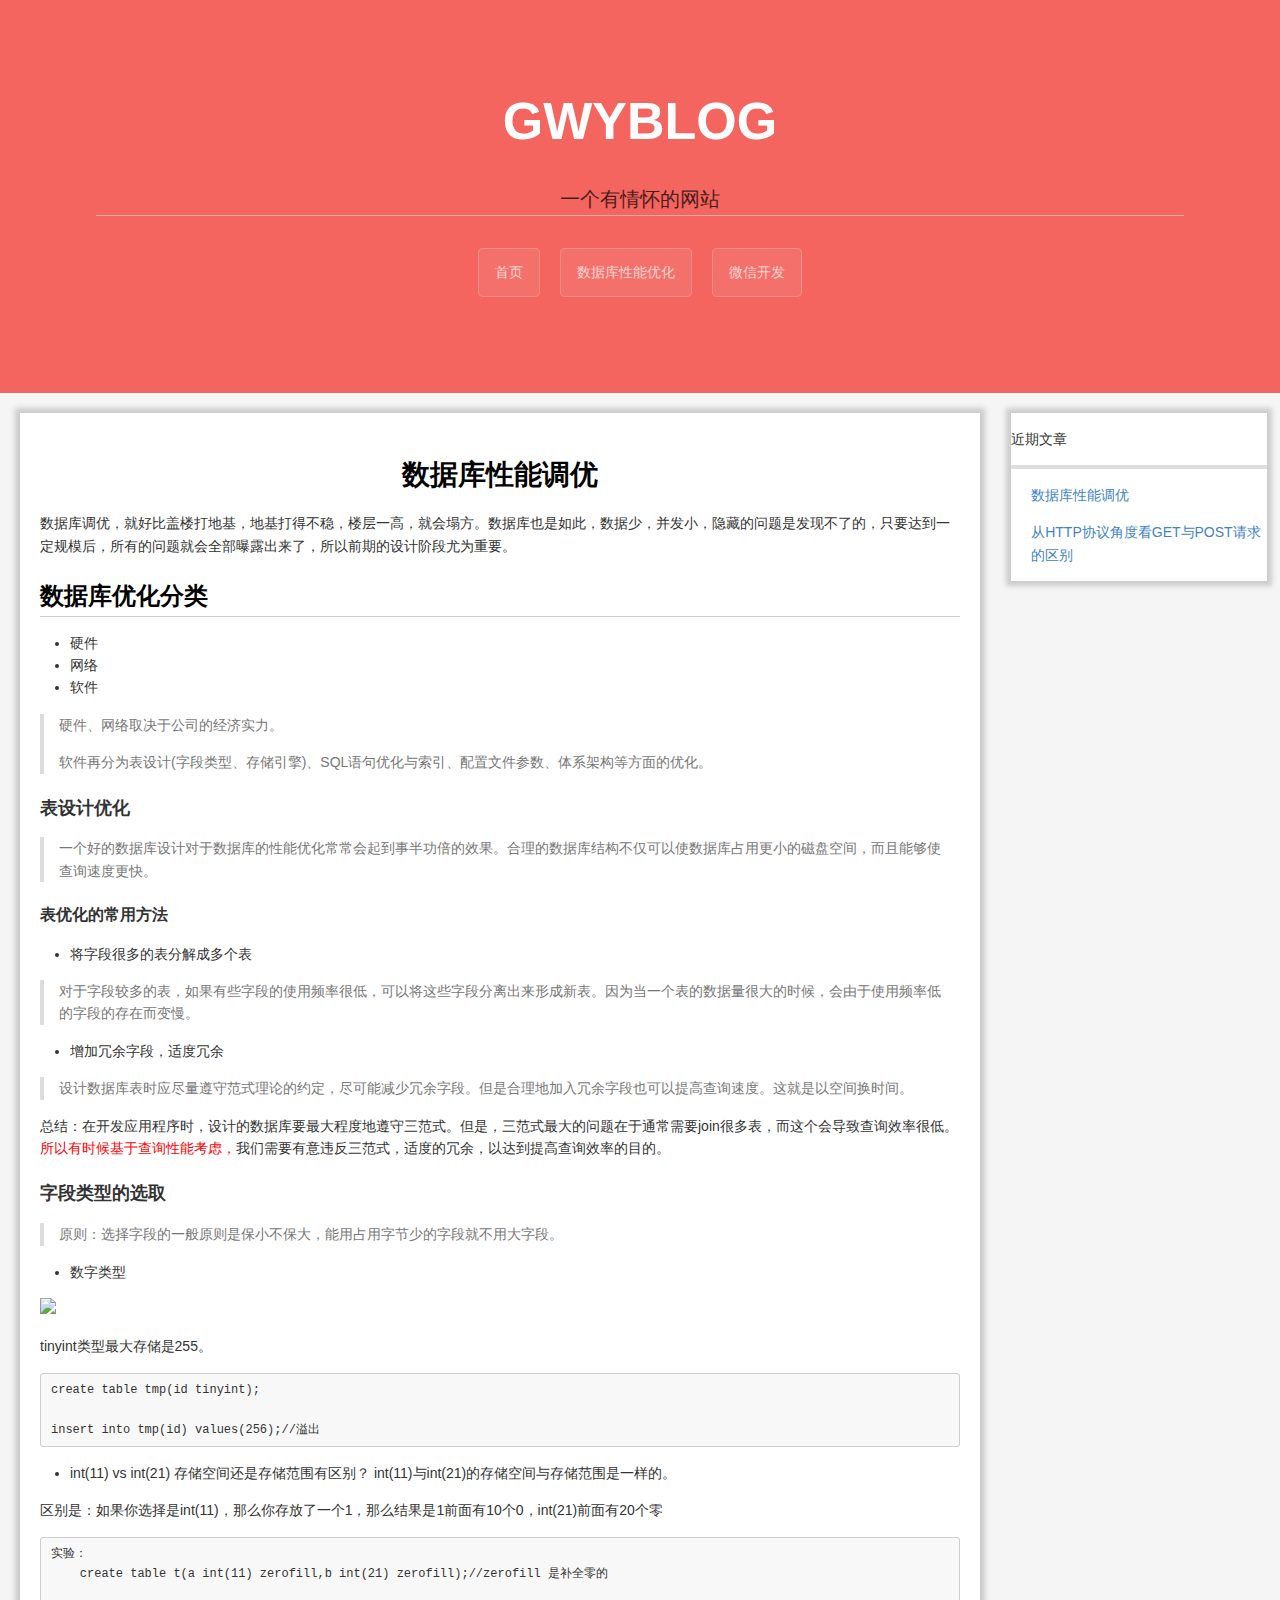
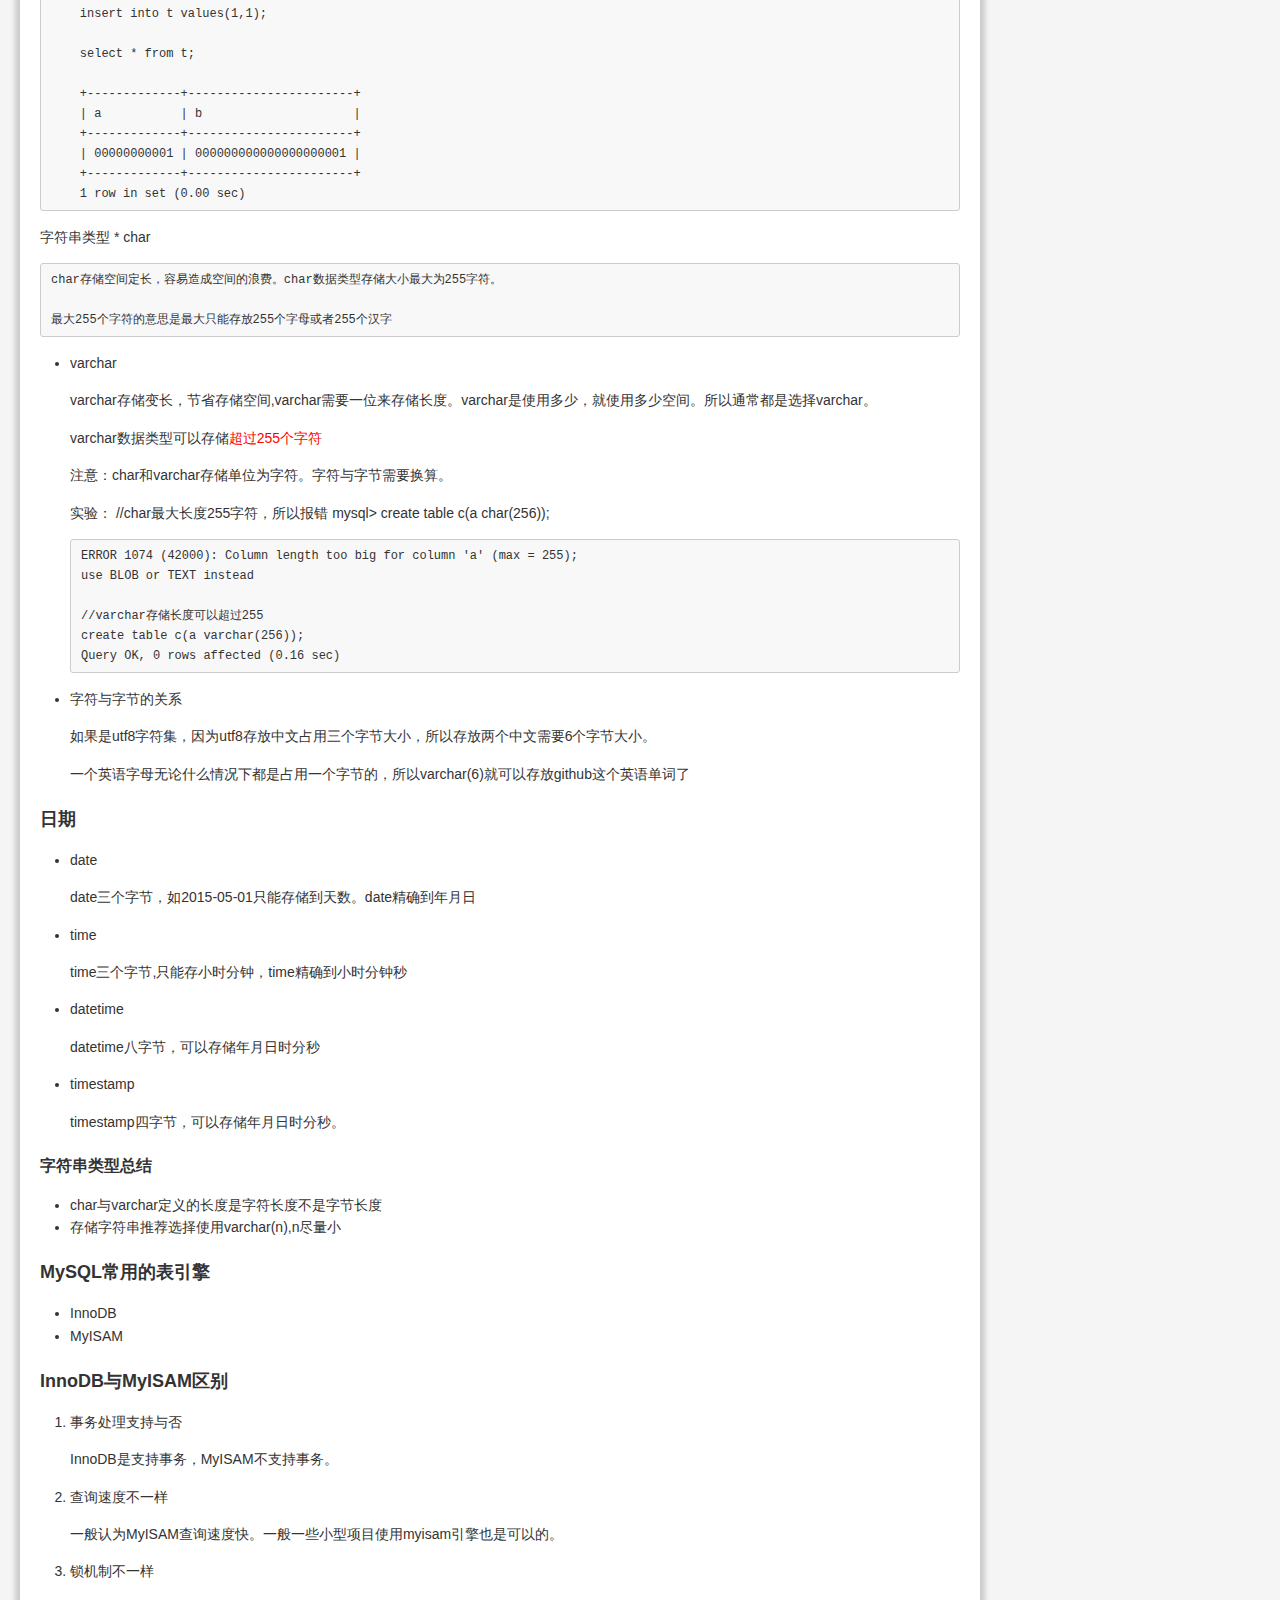
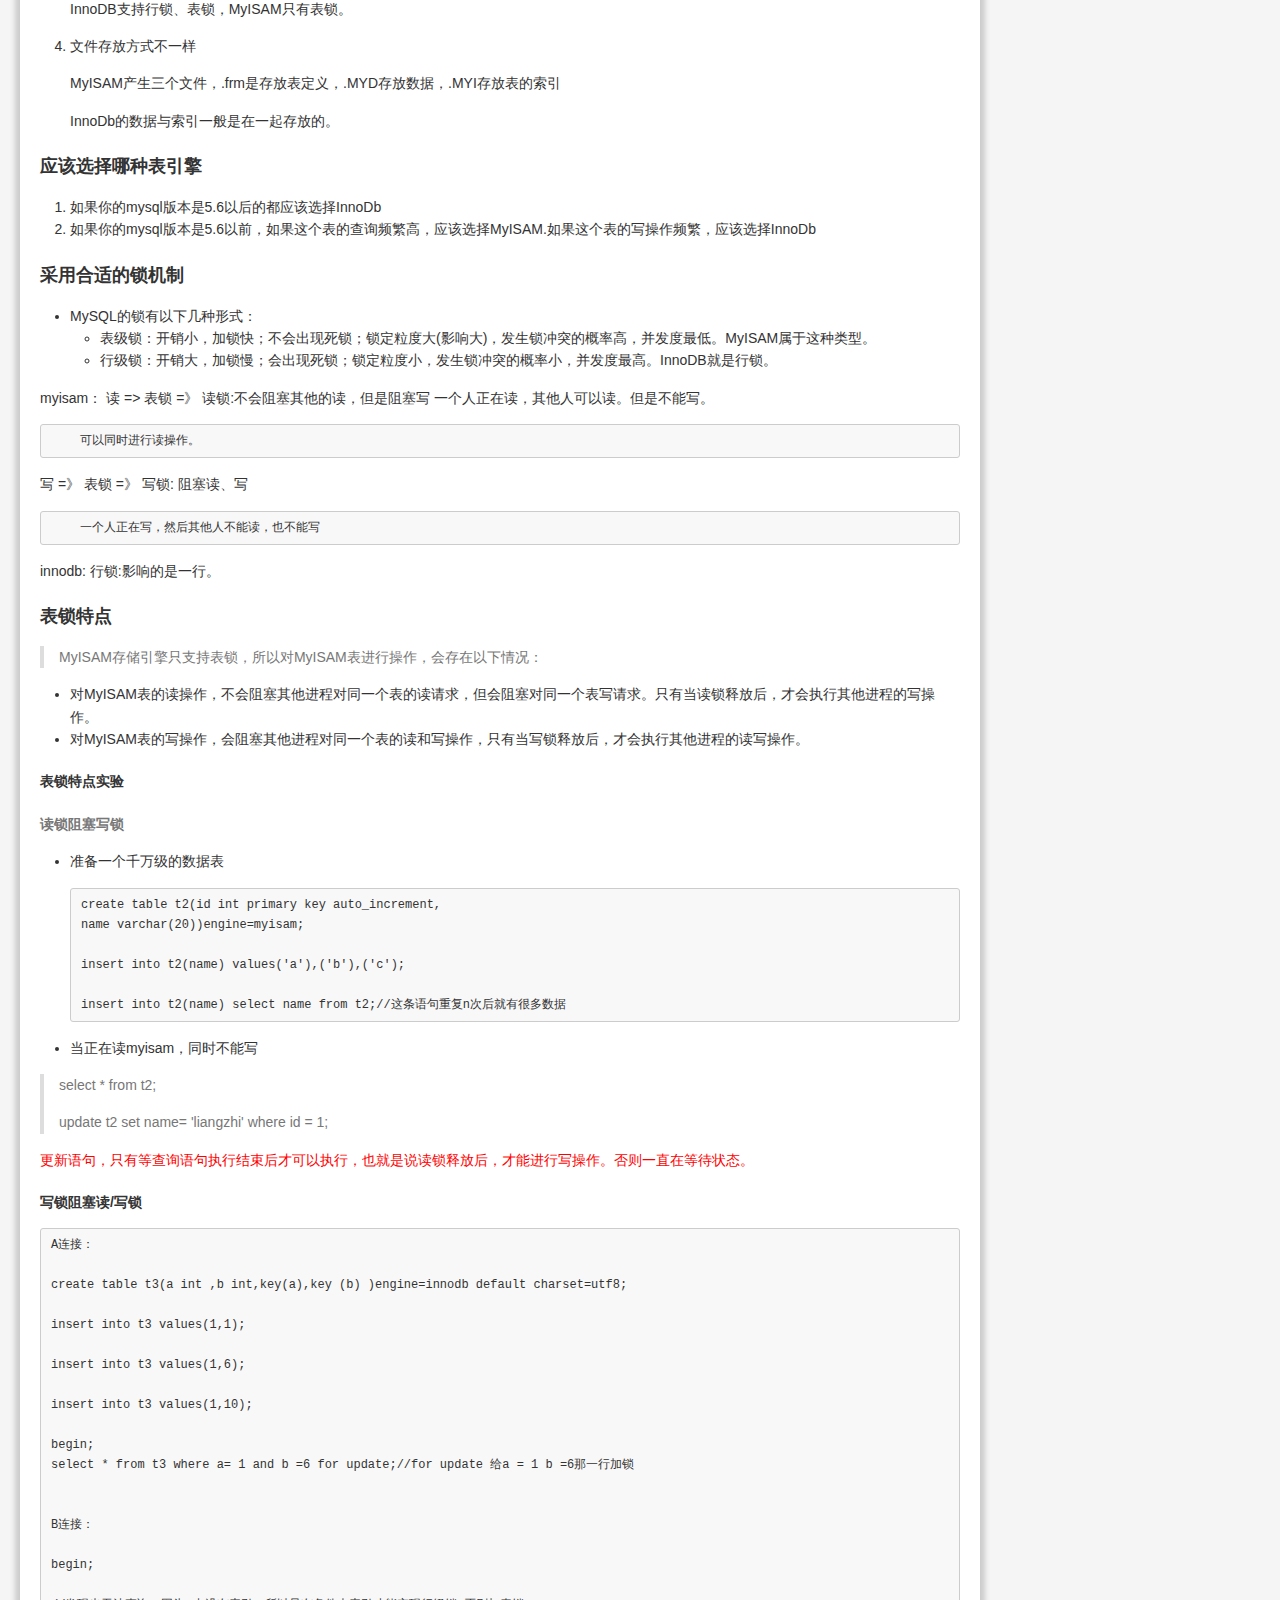
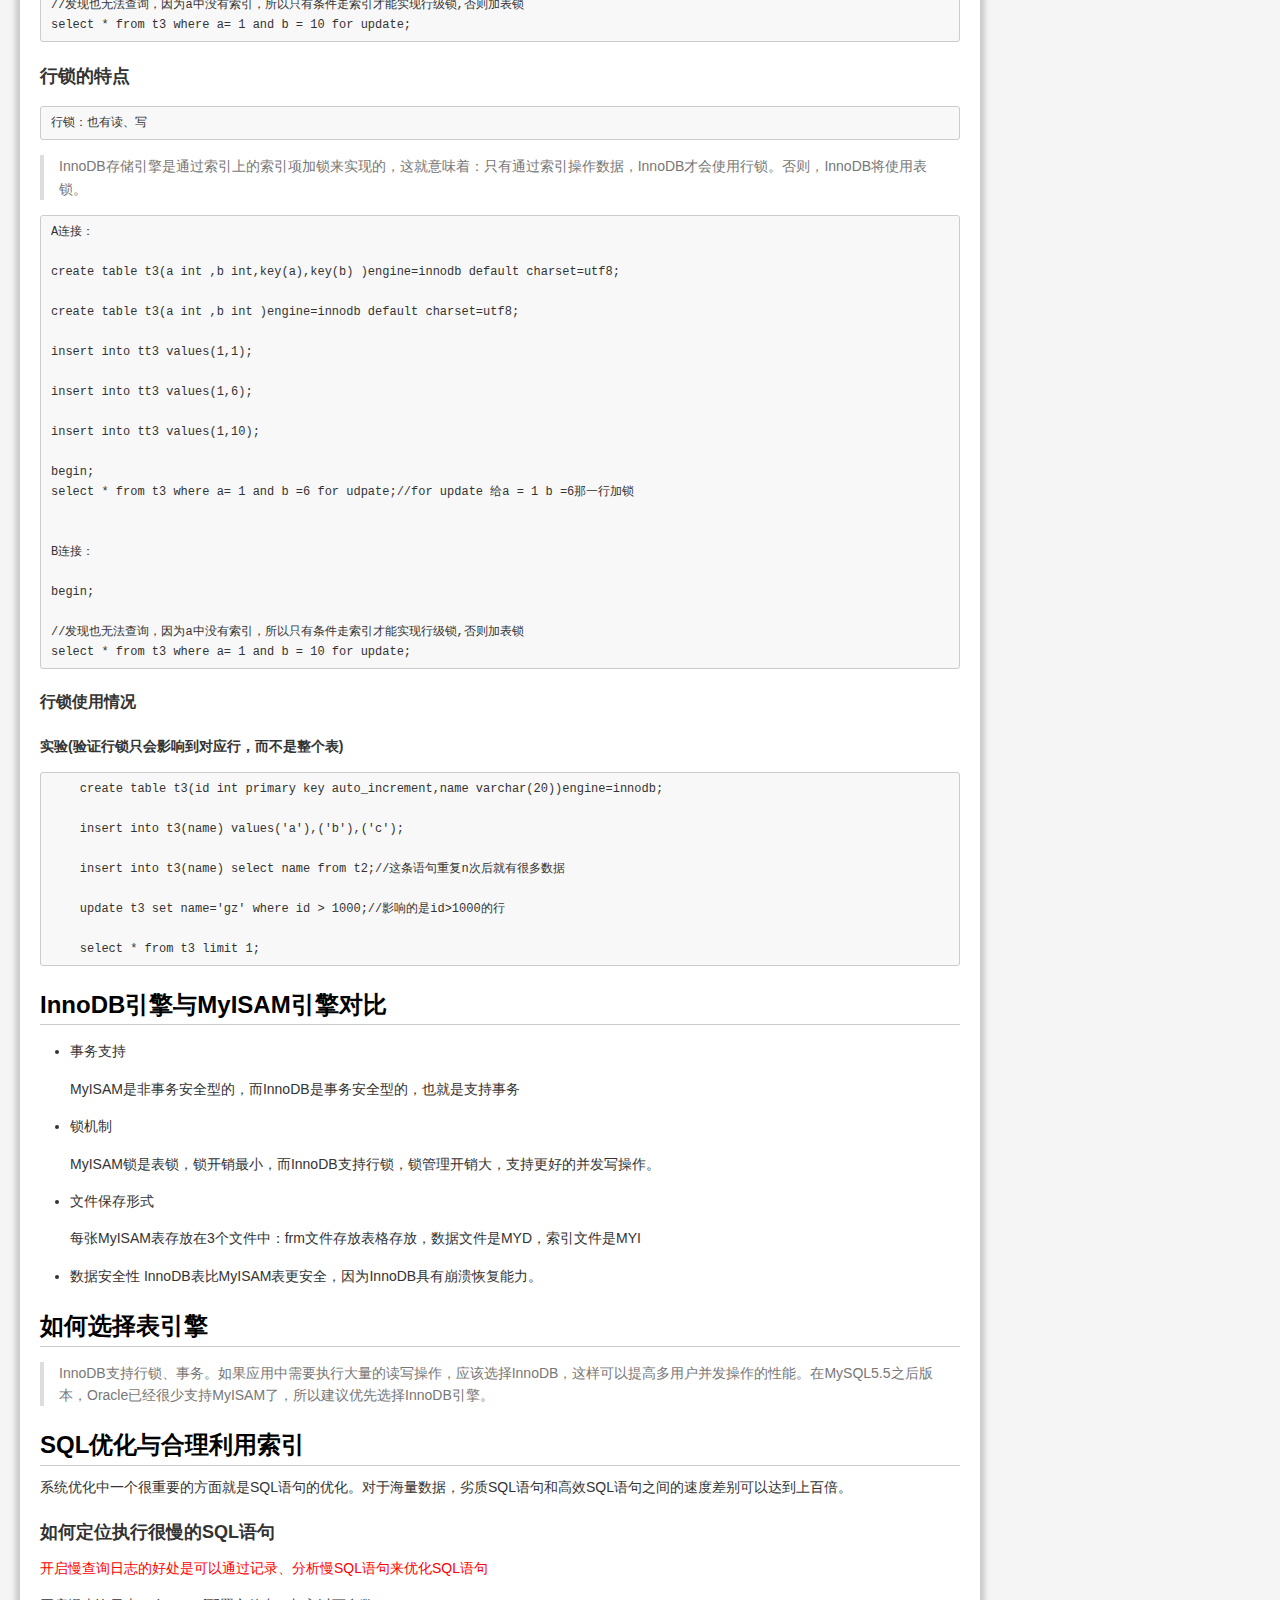
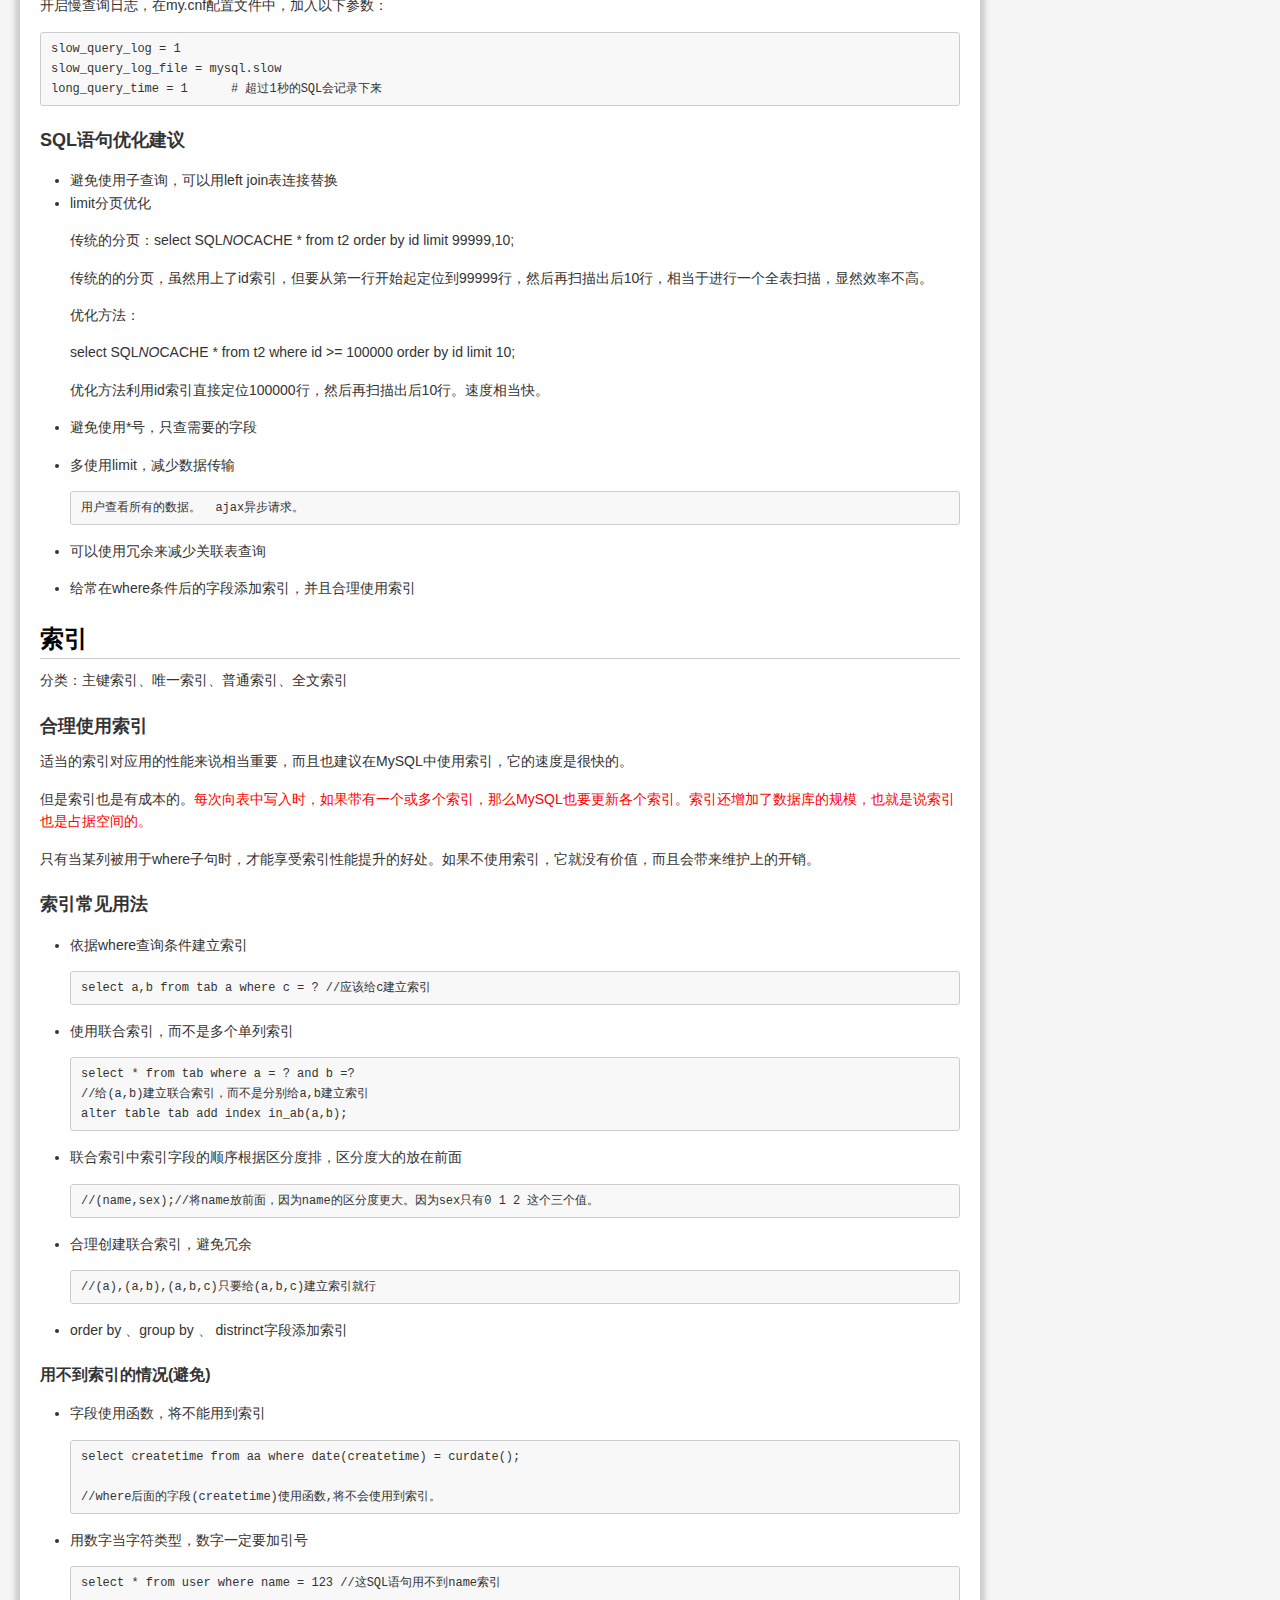
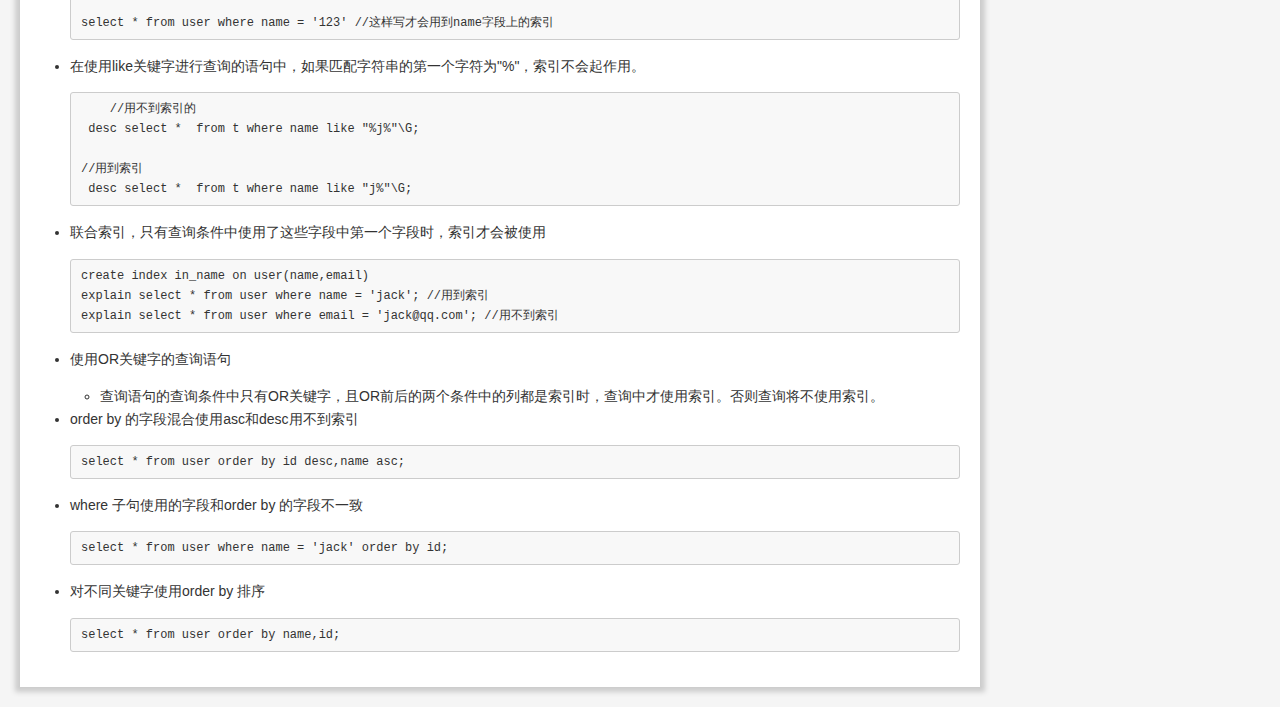
==== commit 840589c7: "的的" ====
--- a/index.html
+++ b/index.html
@@ -294,7 +294,7 @@
 	padding:20px;
 	margin:20px;
 	background:white;
-	float:left;
+	
 
 }
 .menu{
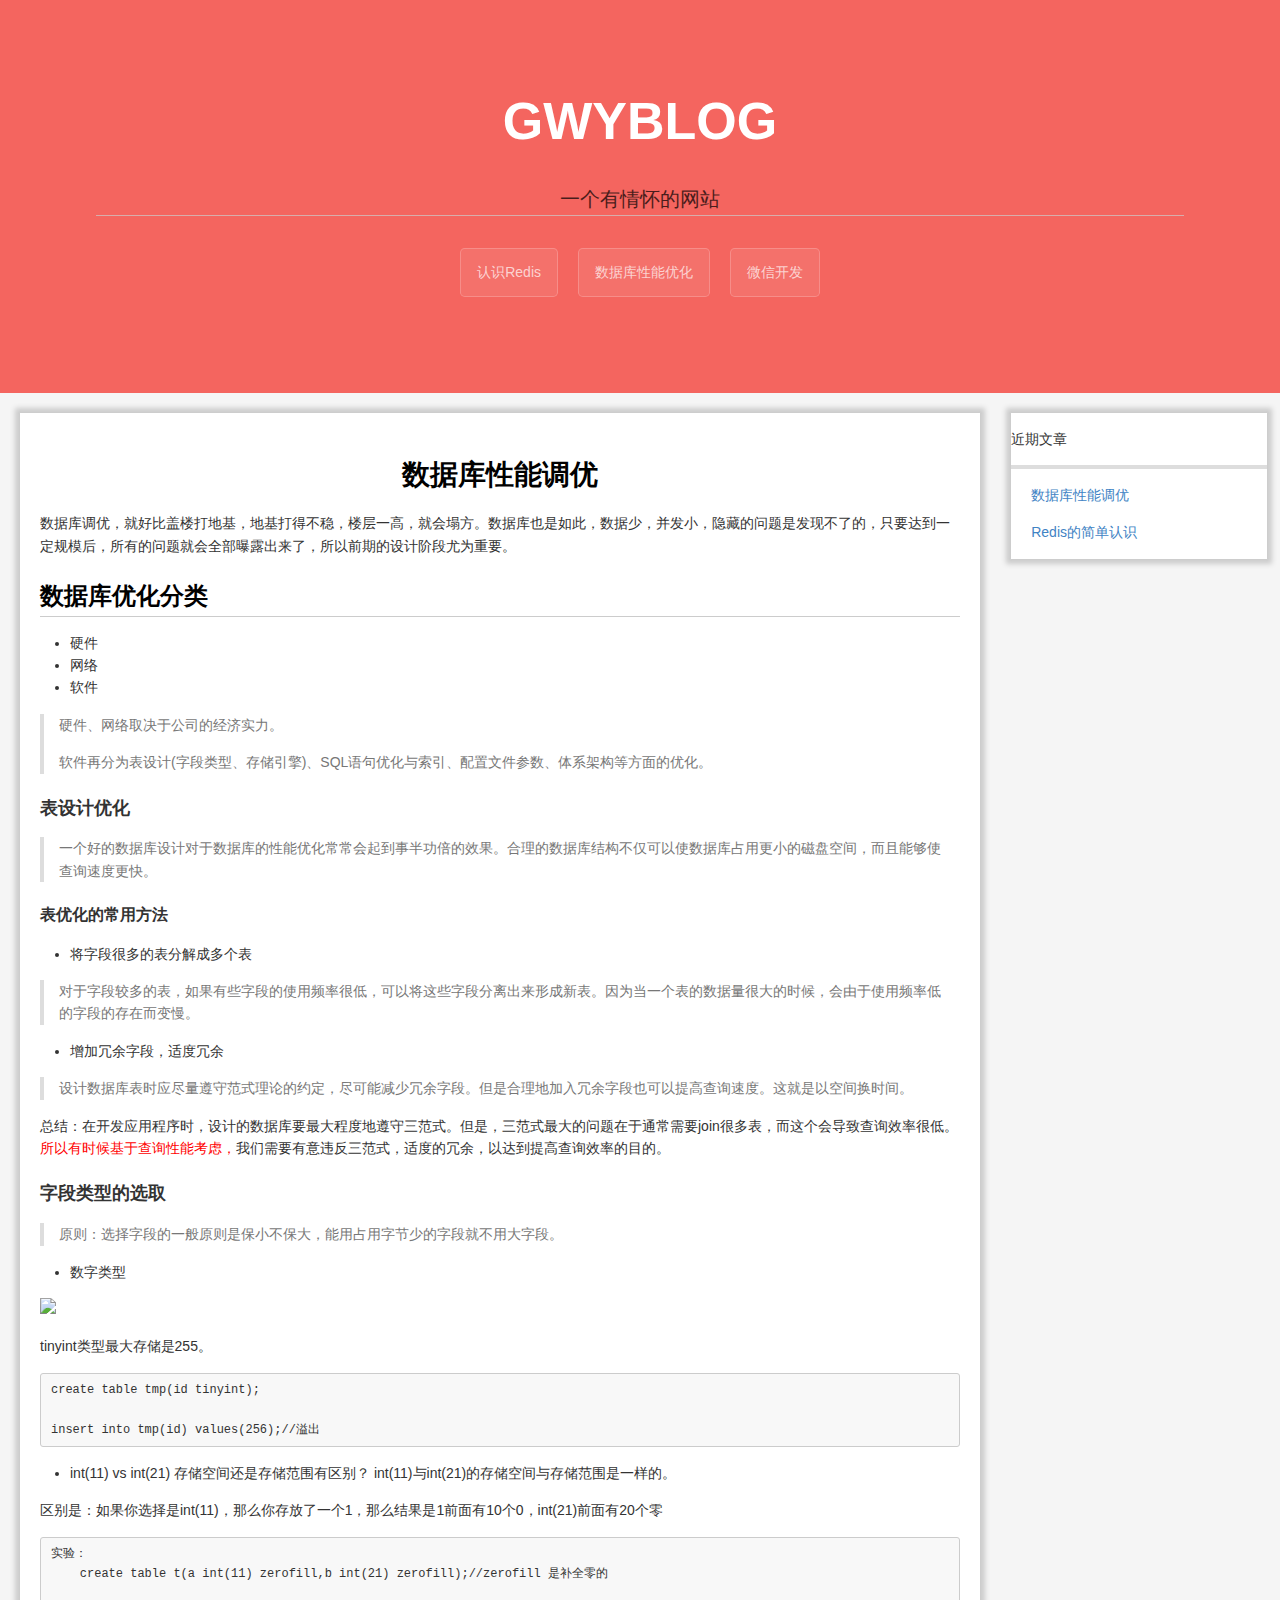
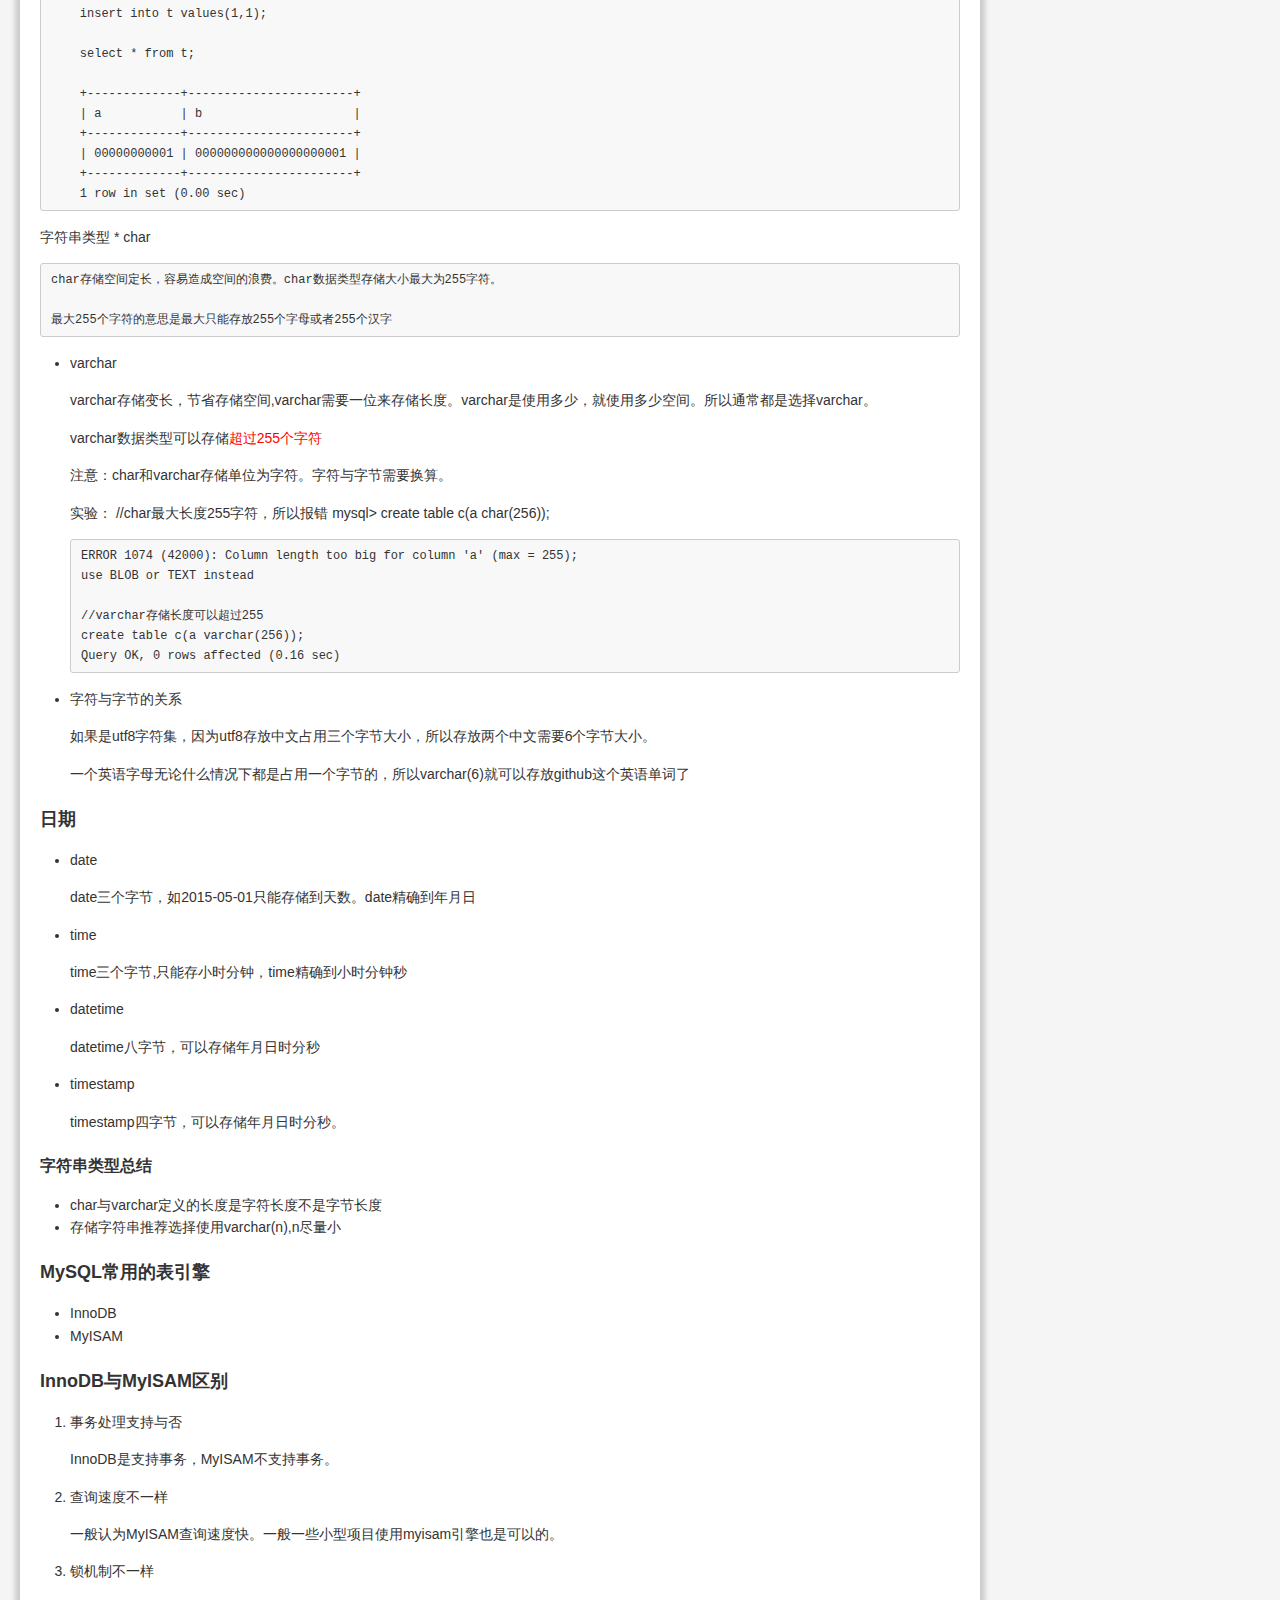
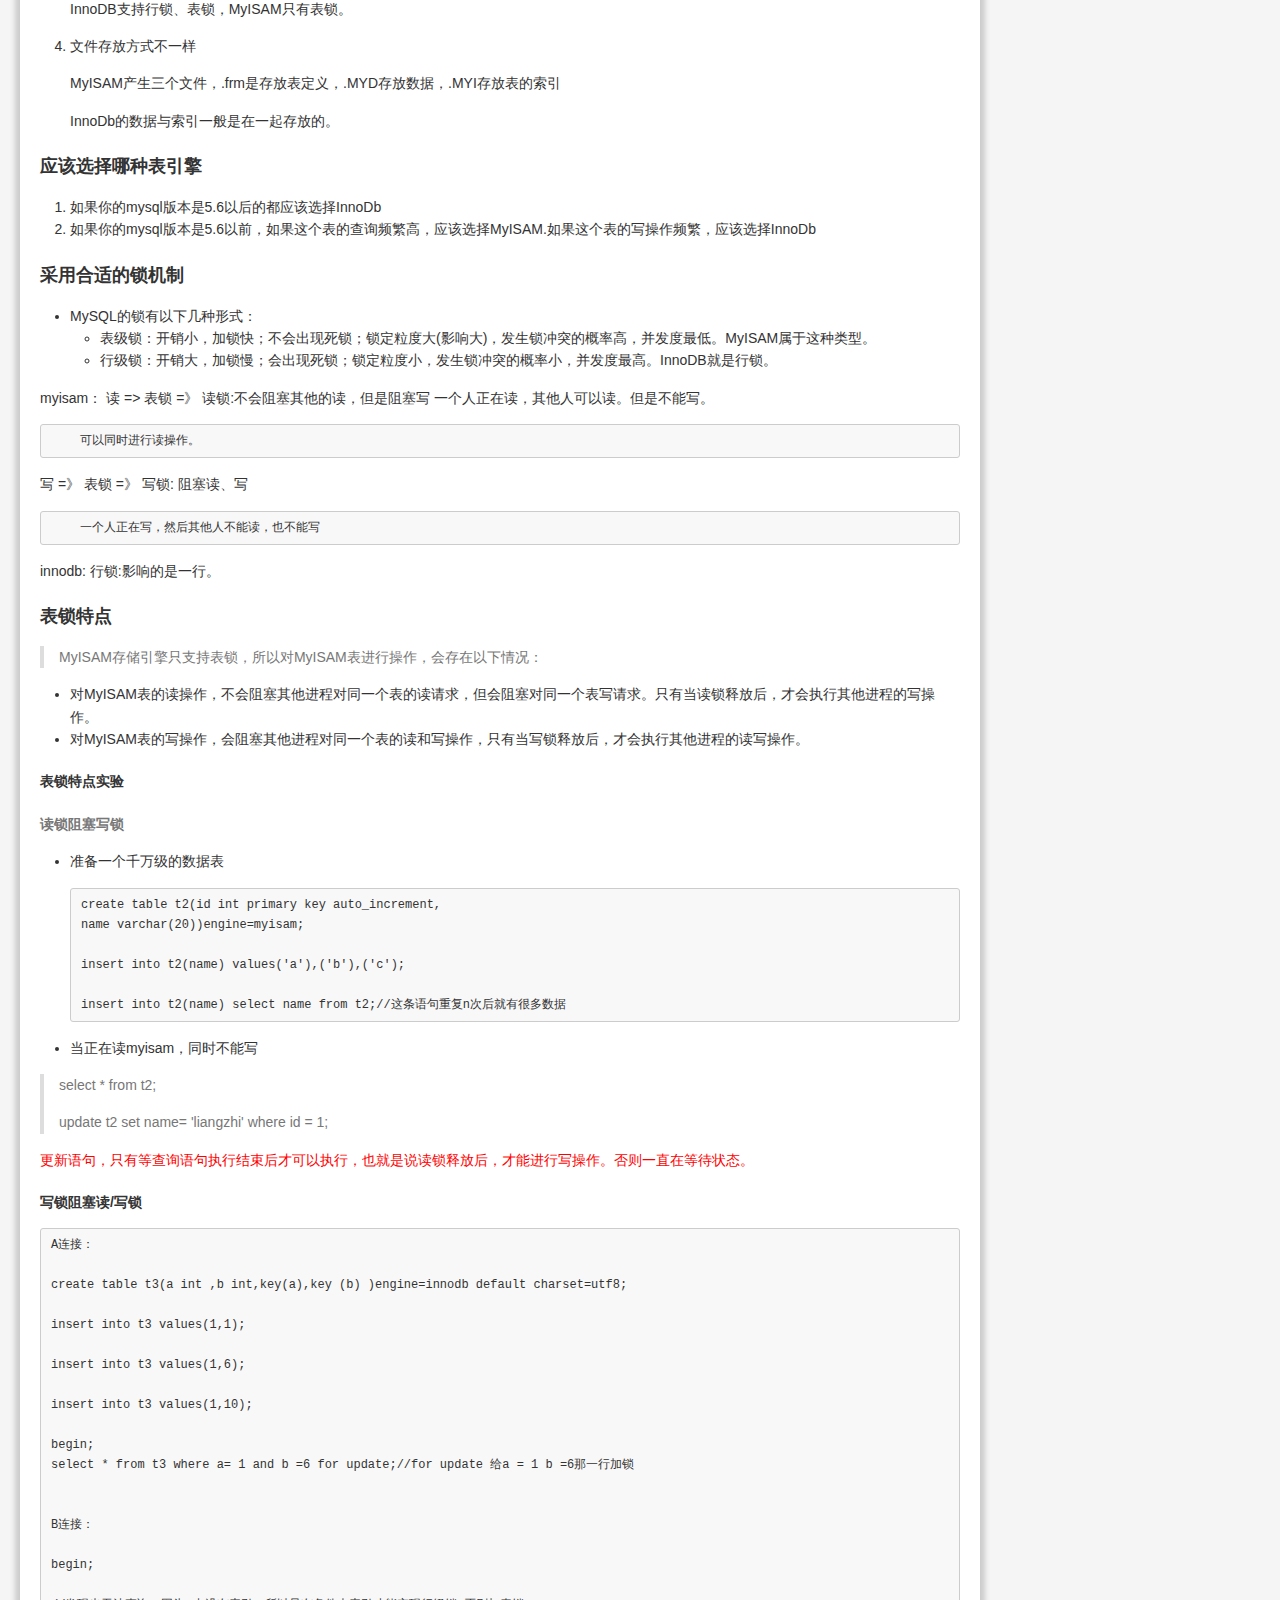
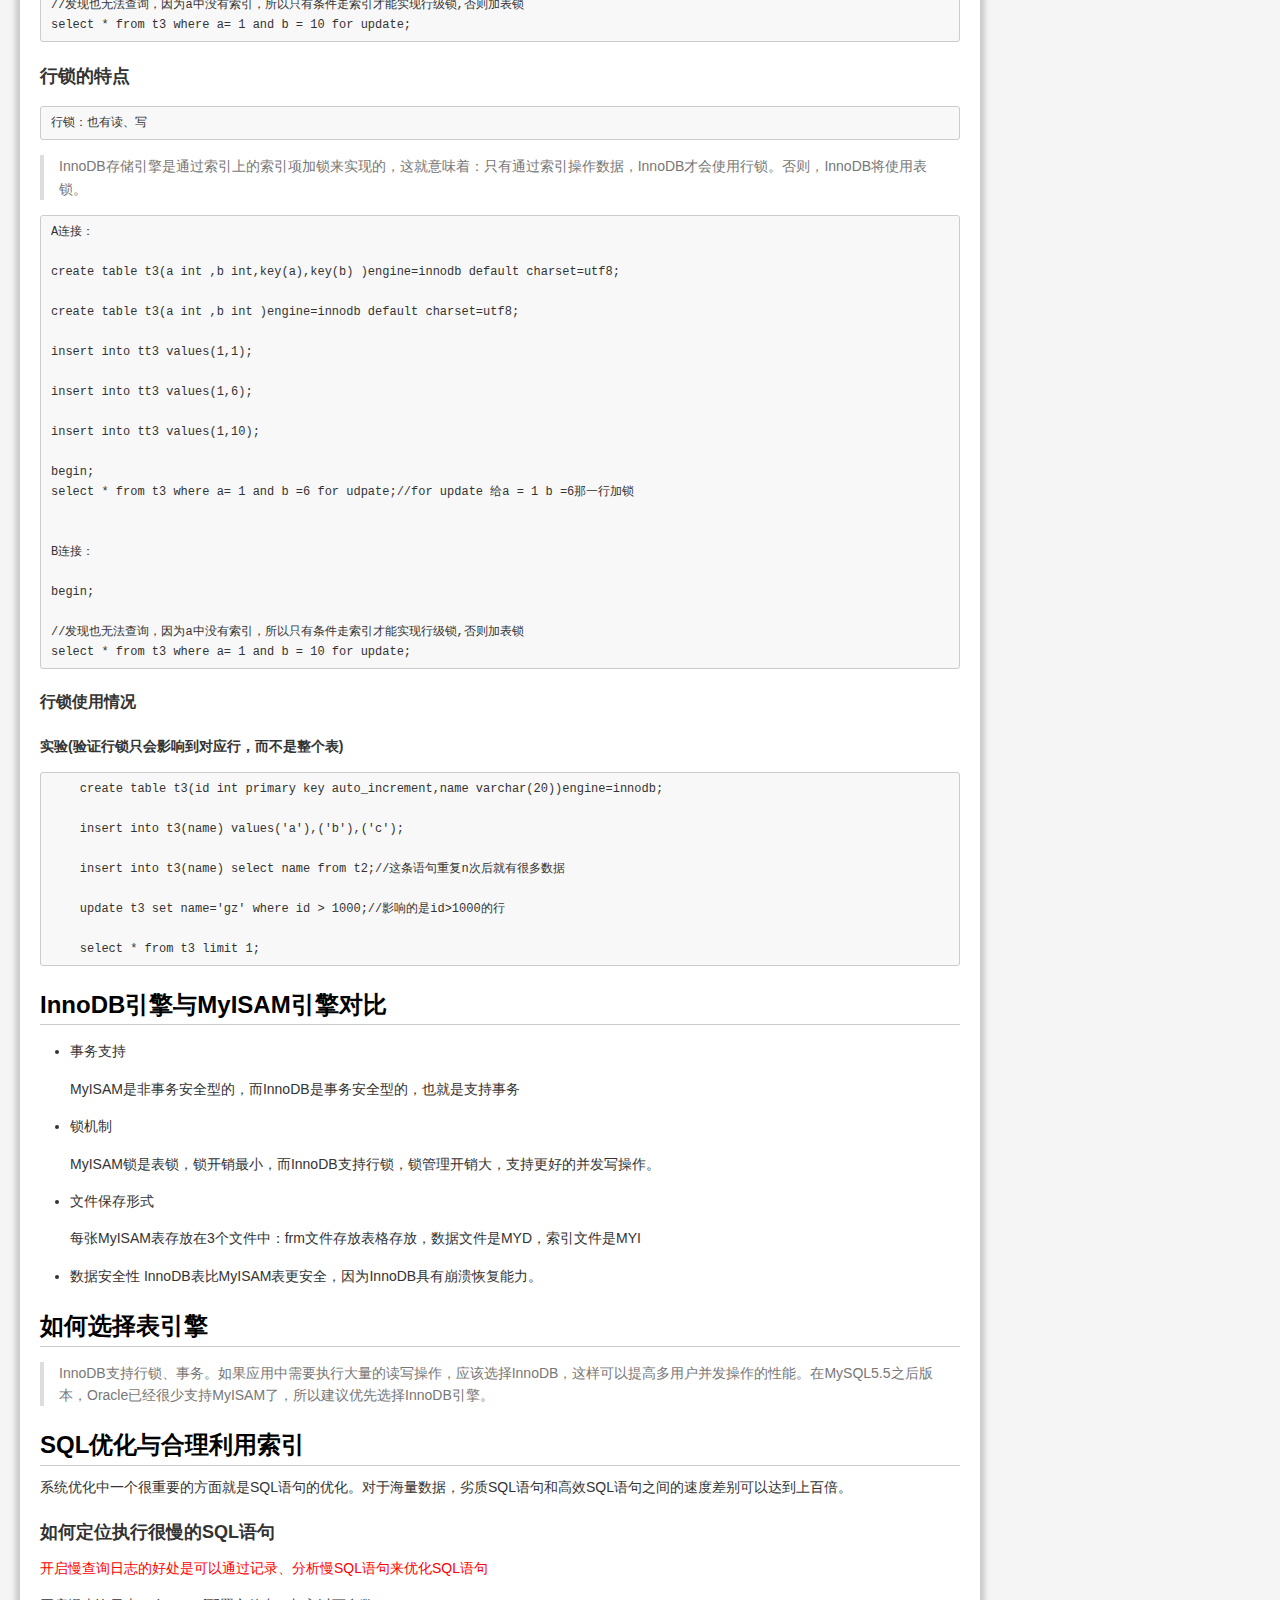
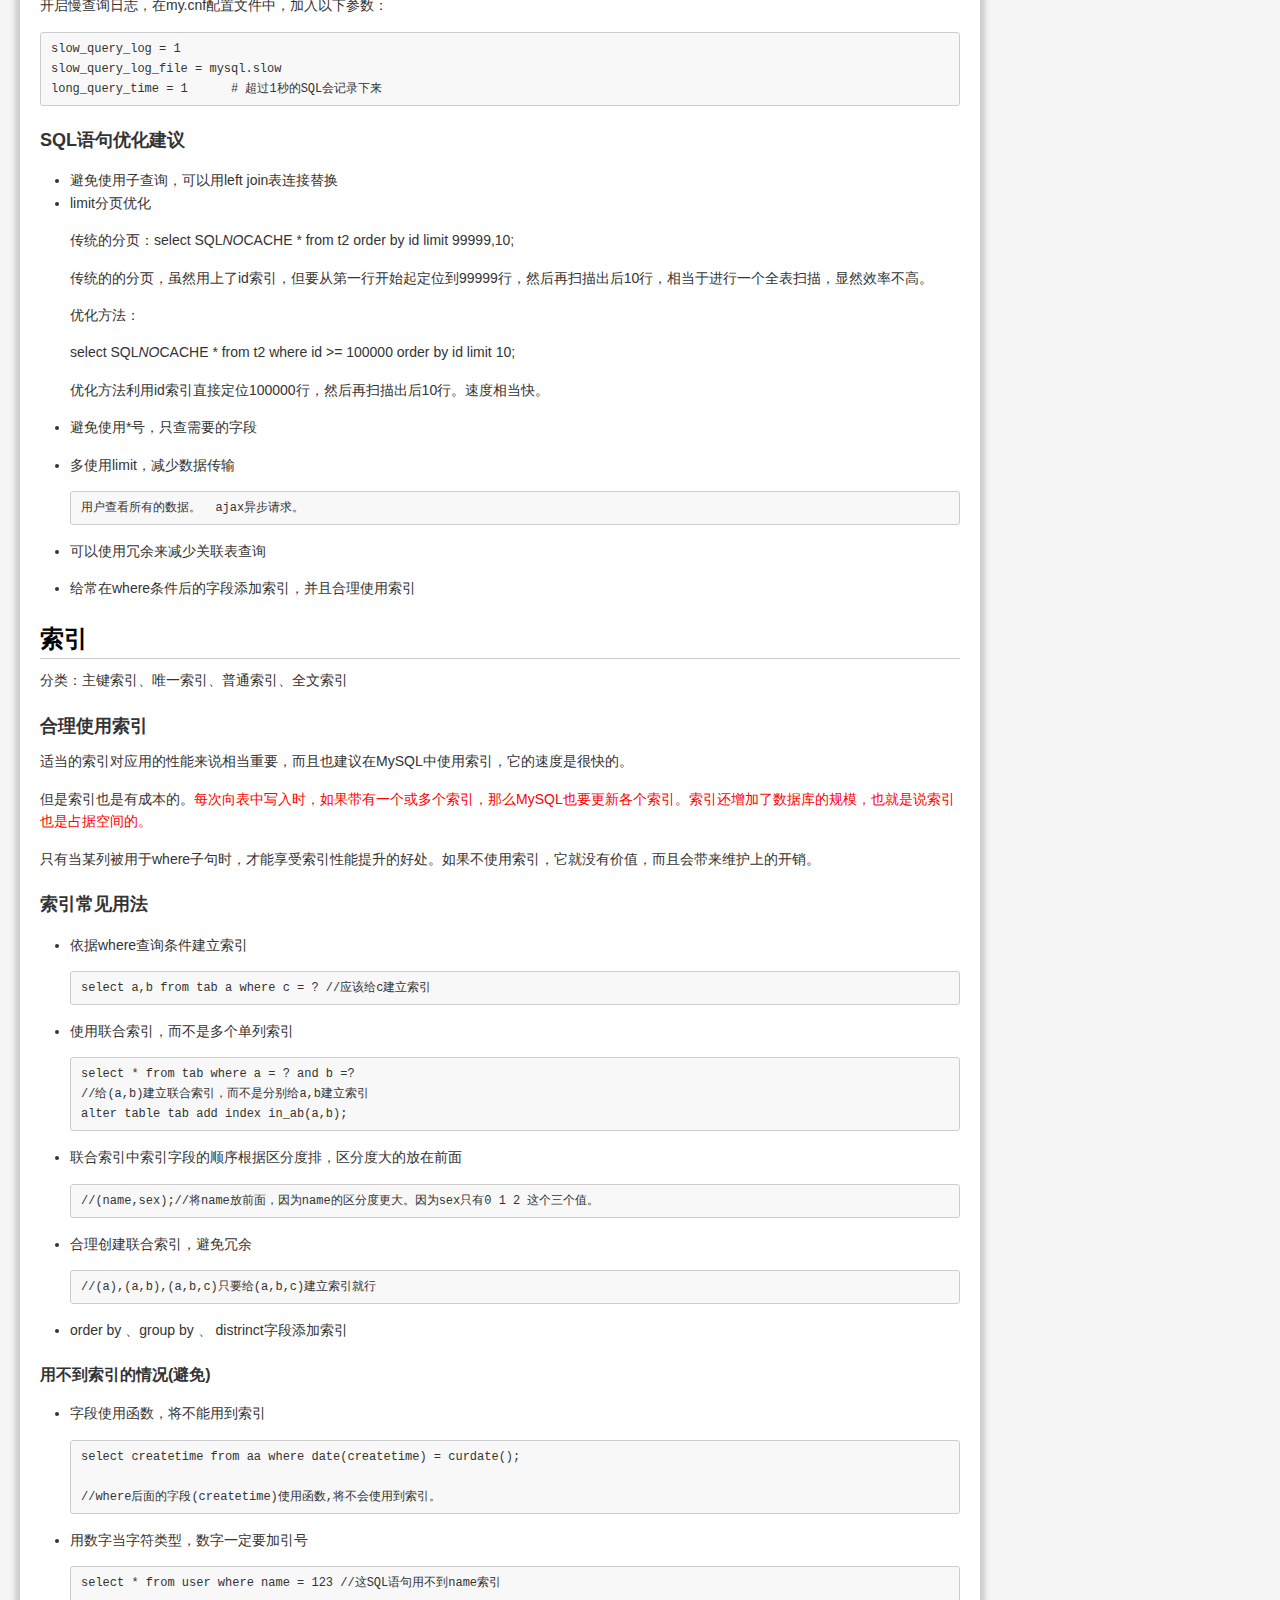
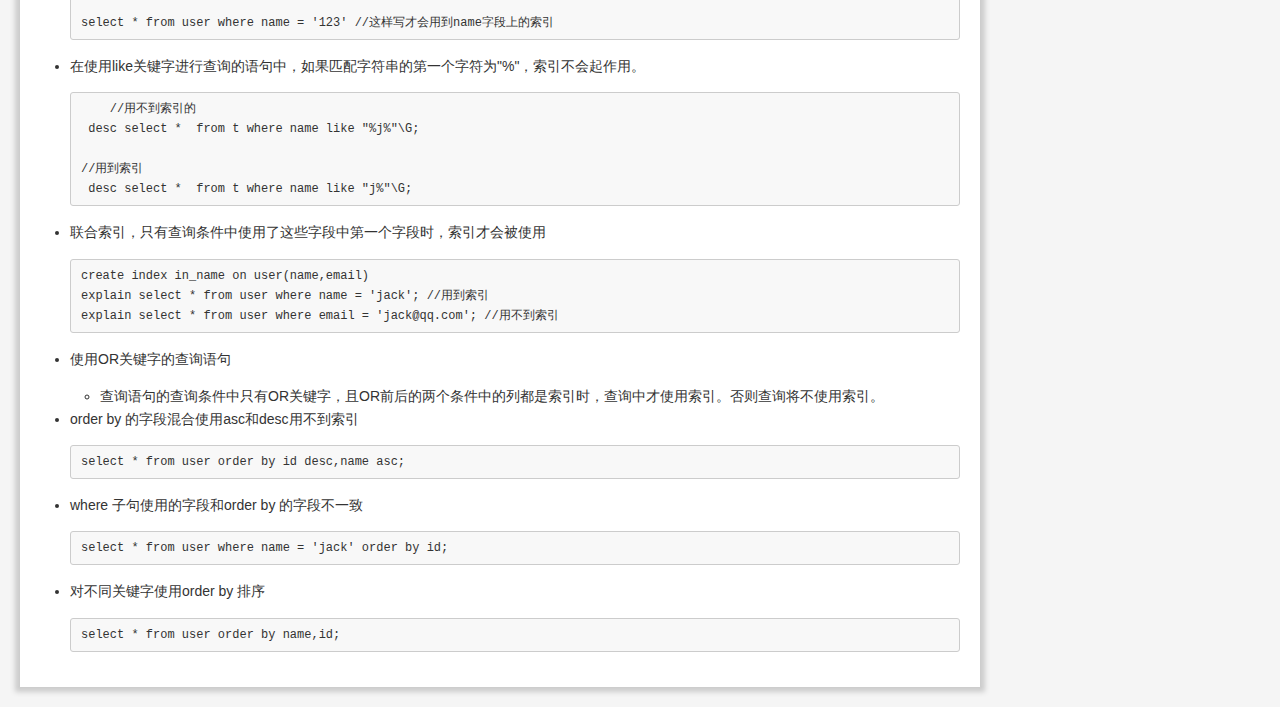
==== commit b52c0a0b: "33" ====
--- a/index.html
+++ b/index.html
@@ -317,7 +317,7 @@
     <section class="page-header" style="background:#F4655F;">
       <h1 class="project-name"><font color="white">GWYBLOG</font></h1>
       <h2 class="project-tagline">一个有情怀的网站</h2>
-      <a href="index.html" class="btn">首页</a>
+      <a href="Redis.html" class="btn">认识Redis</a>
       <a href="index.html" class="btn">数据库性能优化</a>
       <a href="wechat.html" class="btn">微信开发</a>
     </section>
@@ -332,7 +332,7 @@
 	<p>近期文章</p>
 	<hr style="color:red;">
 	<p style="margin-left:20px;"><a href="index.html">数据库性能调优</a></p>			
-	<p style="margin-left:20px;"><a href="">									从HTTP协议角度看GET与POST请求的区别
+	<p style="margin-left:20px;"><a href="Redis.html">Redis的简单认识
 </a></p>		
 
 </div>   
